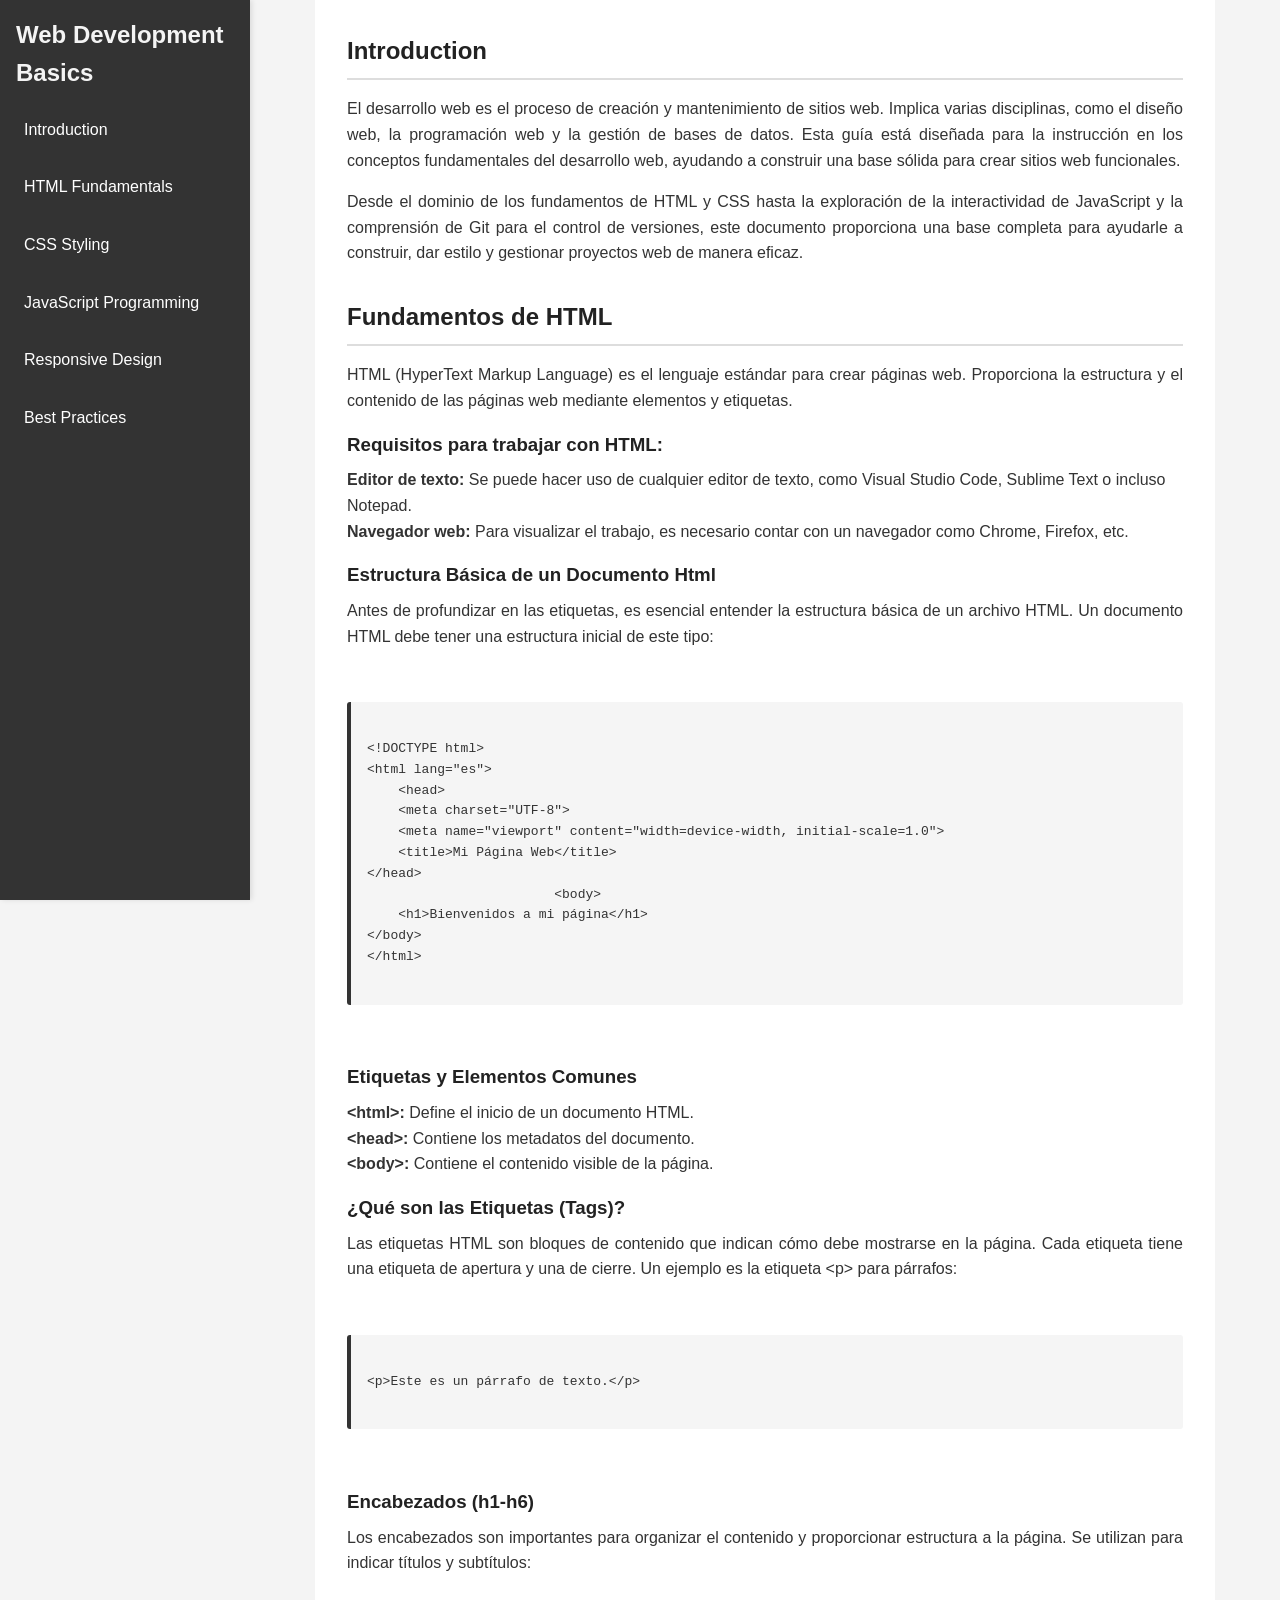
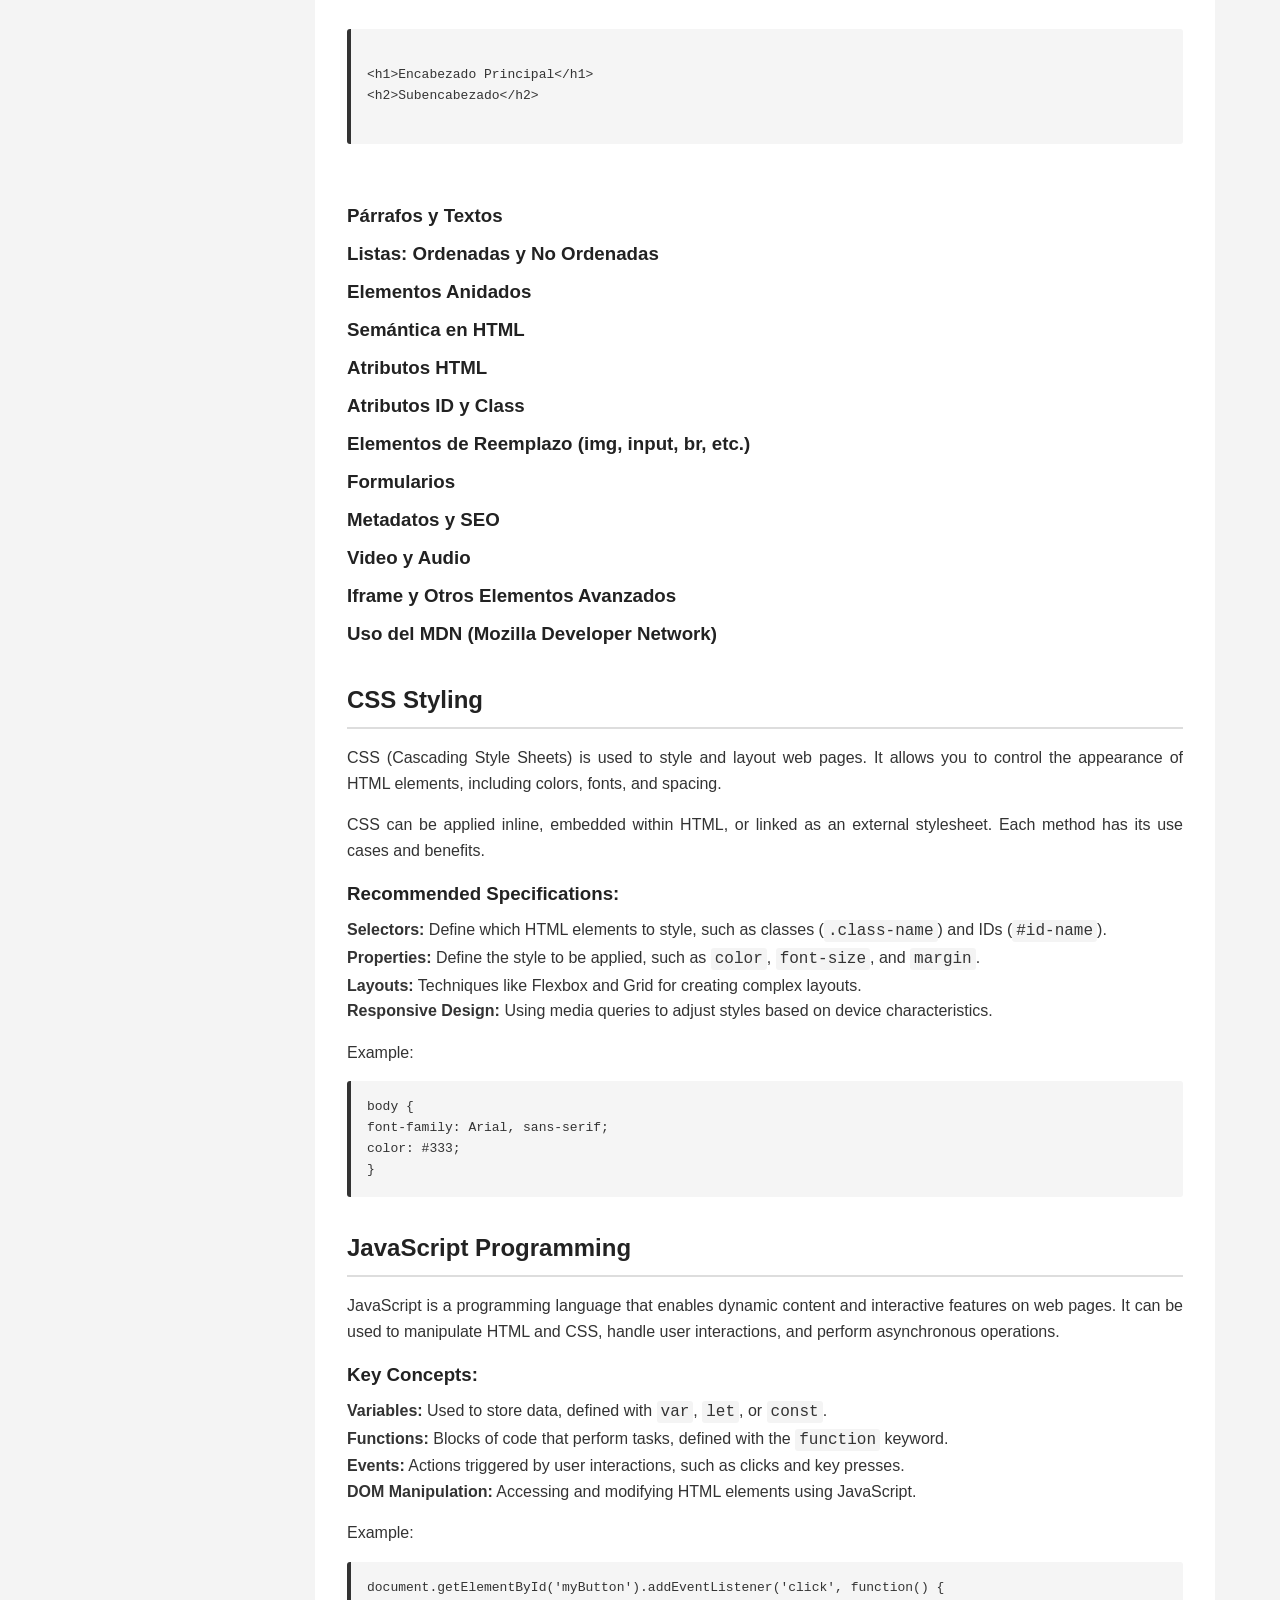
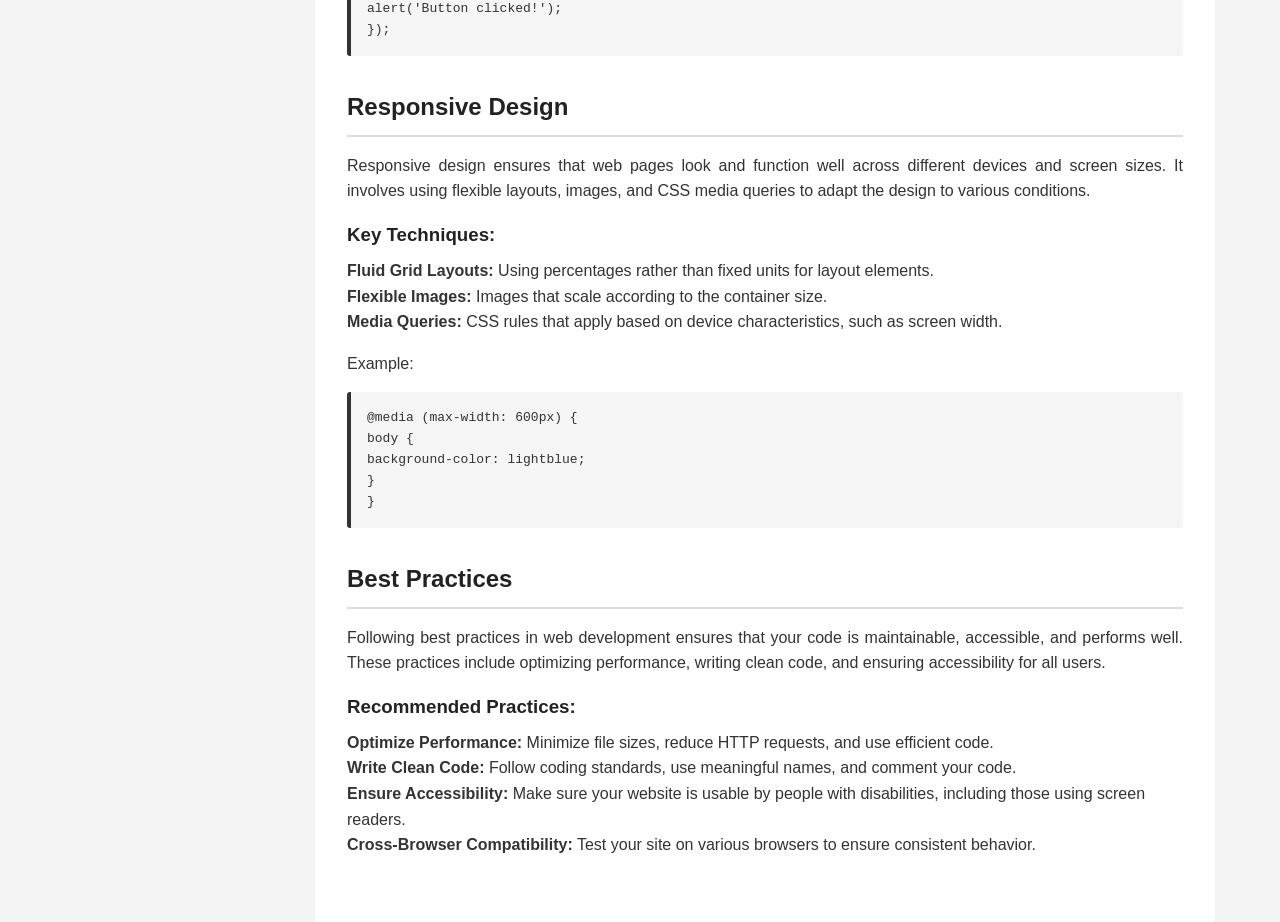
==== index.html @ bfe5a3fb "Fisrt Commit of Index and Styles" ====
<!DOCTYPE html>
<html>
<head>
    <meta charset="UTF-8" />
    <title>Web Development Basics</title>
    <link rel="stylesheet" href="styles.css">
</head>
<body>
    <nav id="navbar">
        <header>
            <h1>Web Development Basics</h1>
        </header>
        <ul>
            <li><a href="#Introduction" class="nav-link">Introduction</a></li>
            <li><a href="#HTML_Fundamentals" class="nav-link">HTML Fundamentals</a></li>
            <li><a href="#CSS_Styling" class="nav-link">CSS Styling</a></li>
            <li><a href="#JavaScript_Programming" class="nav-link">JavaScript Programming</a></li>
            <li><a href="#Responsive_Design" class="nav-link">Responsive Design</a></li>
            <li><a href="#Best_Practices" class="nav-link">Best Practices</a></li>
        </ul>
    </nav>
    <main id="main-doc">
        <section id="Introduction" class="main-section">
            <header>
                <h1>Introduction</h1>
            </header>
            <article>
                <p>El desarrollo web es el proceso de creación y mantenimiento de sitios web. Implica varias disciplinas, como el diseño web, la programación web y la gestión de bases de datos. Esta guía está diseñada para la instrucción en los conceptos fundamentales del desarrollo web, ayudando a construir una base sólida para crear sitios web funcionales.</p>
                <p>Desde el dominio de los fundamentos de HTML y CSS hasta la exploración de la interactividad de JavaScript y la comprensión de Git para el control de versiones, este documento proporciona una base completa para ayudarle a construir, dar estilo y gestionar proyectos web de manera eficaz.</p>
            </article>
        </section>
        <section id="HTML_Fundamentals" class="main-section">
            <header>
                <h1>Fundamentos de HTML</h1>
            </header>
            <article>
                <p>HTML (HyperText Markup Language) es el lenguaje estándar para crear páginas web. Proporciona la estructura y el contenido de las páginas web mediante elementos y etiquetas.</p>
                <h3>Requisitos para trabajar con HTML:</h3>
                <ul>
                    <li><b>Editor de texto:</b> Se puede hacer uso de cualquier editor de texto, como Visual Studio Code, Sublime Text o incluso Notepad.</li>
                    <li><b>Navegador web:</b> Para visualizar el trabajo, es necesario contar con un navegador como Chrome, Firefox, etc.</li>
                </ul>
                <h3>Estructura Básica de un Documento Html</h3>
                <p>Antes de profundizar en las etiquetas, es esencial entender la estructura básica de un archivo HTML. Un documento HTML debe tener una estructura inicial de este tipo:</p>
                <pre>
                    <code>
&lt;!DOCTYPE html&gt;
&lt;html lang=&quot;es&quot;&gt;
    &lt;head&gt;
    &lt;meta charset=&quot;UTF-8&quot;&gt;
    &lt;meta name=&quot;viewport&quot; content=&quot;width=device-width, initial-scale=1.0&quot;&gt;
    &lt;title&gt;Mi Página Web&lt;/title&gt;
&lt;/head&gt;
                        &lt;body&gt;
    &lt;h1&gt;Bienvenidos a mi página&lt;/h1&gt;
&lt;/body&gt;
&lt;/html&gt;
                    </code>
                </pre>
                <h3>Etiquetas y Elementos Comunes</h3>
                <ul>
                    <li><b>&lt;html&gt;:</b> Define el inicio de un documento HTML.</li>
                    <li><b>&lt;head&gt;:</b> Contiene los metadatos del documento.</li>
                    <li><b>&lt;body&gt;:</b> Contiene el contenido visible de la página.</li>
                </ul>
                <h3>¿Qué son las Etiquetas (Tags)?</h3>
                <p>Las etiquetas HTML son bloques de contenido que indican cómo debe mostrarse en la página. Cada etiqueta tiene una etiqueta de apertura y una de cierre. Un ejemplo es la etiqueta &lt;p&gt; para párrafos:</p>
                <pre>
                    <code>
&lt;p&gt;Este es un párrafo de texto.&lt;/p&gt;
                    </code>
                </pre>
                <h3>Encabezados (h1-h6)</h3>
                <p>Los encabezados son importantes para organizar el contenido y proporcionar estructura a la página. Se utilizan para indicar títulos y subtítulos:</p>
                <pre>
                    <code>
&lt;h1&gt;Encabezado Principal&lt;/h1&gt;
&lt;h2&gt;Subencabezado&lt;/h2&gt;
                    </code>
                </pre>
                <h3>Párrafos y Textos</h3>
                <h3>Listas: Ordenadas y No Ordenadas</h3>
                <h3>Elementos Anidados</h3>
                <h3>Semántica en HTML</h3>
                <h3>Atributos HTML</h3>
                <h3>Atributos ID y Class</h3>
                <h3>Elementos de Reemplazo (img, input, br, etc.)</h3>
                <h3>Formularios</h3>
                <h3>Metadatos y SEO</h3>
                <h3>Video y Audio</h3>
                <h3>Iframe y Otros Elementos Avanzados</h3>
                <h3>Uso del MDN (Mozilla Developer Network)</h3>
            </article>
        </section>
        <section id="CSS_Styling" class="main-section">
            <header>
                <h1>CSS Styling</h1>
            </header>
            <article>
                <p>CSS (Cascading Style Sheets) is used to style and layout web pages. It allows you to control the appearance of HTML elements, including color<background-color></background-color>s, fonts, and spacing.</p>
                <p>CSS can be applied inline, embedded within HTML, or linked as an external stylesheet. Each method has its use cases and benefits.</p>
                <h3>Recommended Specifications:</h3>
                <ul>
                    <li><b>Selectors:</b> Define which HTML elements to style, such as classes (<code>.class-name</code>) and IDs (<code>#id-name</code>).</li>
                    <li><b>Properties:</b> Define the style to be applied, such as <code>color</code>, <code>font-size</code>, and <code>margin</code>.</li>
                    <li><b>Layouts:</b> Techniques like Flexbox and Grid for creating complex layouts.</li>
                    <li><b>Responsive Design:</b> Using media queries to adjust styles based on device characteristics.</li>
                </ul>
                <p>Example:</p>
                <code>
body {<br>
    font-family: Arial, sans-serif;<br>
    color: #333;<br>
}
                </code>
            </article>
        </section>
        <section id="JavaScript_Programming" class="main-section">
            <header>
                <h1>JavaScript Programming</h1>
            </header>
            <article>
                <p>JavaScript is a programming language that enables dynamic content and interactive features on web pages. It can be used to manipulate HTML and CSS, handle user interactions, and perform asynchronous operations.</p>
                <h3>Key Concepts:</h3>
                <ul>
                    <li><b>Variables:</b> Used to store data, defined with <code>var</code>, <code>let</code>, or <code>const</code>.</li>
                    <li><b>Functions:</b> Blocks of code that perform tasks, defined with the <code>function</code> keyword.</li>
                    <li><b>Events:</b> Actions triggered by user interactions, such as clicks and key presses.</li>
                    <li><b>DOM Manipulation:</b> Accessing and modifying HTML elements using JavaScript.</li>
                </ul>
                <p>Example:</p>
                <code>
document.getElementById('myButton').addEventListener('click', function() {<br>
    alert('Button clicked!');<br>
});
                </code>
            </article>
        </section>
        <section id="Responsive_Design" class="main-section">
            <header>
                <h1>Responsive Design</h1>
            </header>
            <article>
                <p>Responsive design ensures that web pages look and function well across different devices and screen sizes. It involves using flexible layouts, images, and CSS media queries to adapt the design to various conditions.</p>
                <h3>Key Techniques:</h3>
                <ul>
                    <li><b>Fluid Grid Layouts:</b> Using percentages rather than fixed units for layout elements.</li>
                    <li><b>Flexible Images:</b> Images that scale according to the container size.</li>
                    <li><b>Media Queries:</b> CSS rules that apply based on device characteristics, such as screen width.</li>
                </ul>
                <p>Example:</p>
                <code>
@media (max-width: 600px) {<br>
    body {<br>
        background-color: lightblue;<br>
    }<br>
}
                </code>
            </article>
        </section>
        <section id="Best_Practices" class="main-section">
            <header>
                <h1>Best Practices</h1>
            </header>
            <article>
                <p>Following best practices in web development ensures that your code is maintainable, accessible, and performs well. These practices include optimizing performance, writing clean code, and ensuring accessibility for all users.</p>
                <h3>Recommended Practices:</h3>
                <ul>
                    <li><b>Optimize Performance:</b> Minimize file sizes, reduce HTTP requests, and use efficient code.</li>
                    <li><b>Write Clean Code:</b> Follow coding standards, use meaningful names, and comment your code.</li>
                    <li><b>Ensure Accessibility:</b> Make sure your website is usable by people with disabilities, including those using screen readers.</li>
                    <li><b>Cross-Browser Compatibility:</b> Test your site on various browsers to ensure consistent behavior.</li>
                </ul>
            </article>
        </section>
    </main>
</body>
</html>
---- styles.css ----
/* CSS Reset */
* {
    margin: 0;
    padding: 0;
    box-sizing: border-box;
}

body {
    font-family: Arial, sans-serif;
    line-height: 1.6;
}

ul, ol {
    list-style: none;
}

a {
    text-decoration: none;
    color: inherit;
}

img {
    max-width: 100%;
    height: auto;
}

table {
    border-collapse: collapse;
    width: 100%;
}
/* CSS Reset */

/* Navbar */
#navbar {
    position: fixed;
    left: 0;
    top: 0;
    width: 250px;
    height: 100%;
    background: #333;
    color: #fff;
    padding: 1rem;
    box-shadow: 2px 0 5px rgba(0, 0, 0, 0.1);
    overflow-y: auto;
}

#navbar h1 {
    margin-bottom: 1rem;
    color: #f4f4f4;
}

#navbar ul {
    padding: 0;
}

#navbar li {
    margin-bottom: 1rem;
}

#navbar a {
    color: #fff;
    text-decoration: none;
    display: block;
    padding: 0.5rem;
    border-radius: 4px;
}

#navbar a:hover {
    background: #555;
}
/* Navbar */

/* Body */
body {
    font-family: Arial, sans-serif;
    line-height: 1.6;
    background-color: #f4f4f4;
    color: #333;
    margin-left: 250px;
}

h1, h2, h3 {
    margin-bottom: 0.5rem;
    color: #222;
}

p {
    margin-bottom: 1rem;
    text-align: justify;
}

code {
    background: #eee;
    border-radius: 3px;
    padding: 0.2rem 0.4rem;
}
/* Body */

/* Main */
#main-doc {
    margin-left: 0;
    padding: 2rem;
    background: #fff;
    max-width: 900px;
    margin: auto;
}

.main-section {
    margin-bottom: 2rem;
}

.main-section h1 {
    border-bottom: 2px solid #ddd;
    padding-bottom: 0.5rem;
    margin-bottom: 1rem;
}

ul, ol {
    margin-bottom: 1rem;
}

ul li code {
    background: none;
    color: inherit;
    font-size: inherit;
    border: none;
    padding: 0;
    margin: 0;
    display: inline;
    font-family: 'Courier New', Courier, monospace; 
    padding: 2px 4px;
    border-radius: 3px;
    background-color: #f4f4f4;
}

code {
    display: block;
    padding: 1rem;
    background: #f5f5f5;
    border-left: 4px solid #333;
    margin: 1rem 0;
}
/* Main */

/* Responsive Styles */
@media (max-width: 768px) {
    #navbar {
        width: 100%;
        height: auto;
        position: relative;
        padding: 10px;
    }

    body {
        margin-left: 0;
    }

    #main-doc {
        margin-left: 0;
        padding: 10px;
    }
}
/* Responsive Styles */
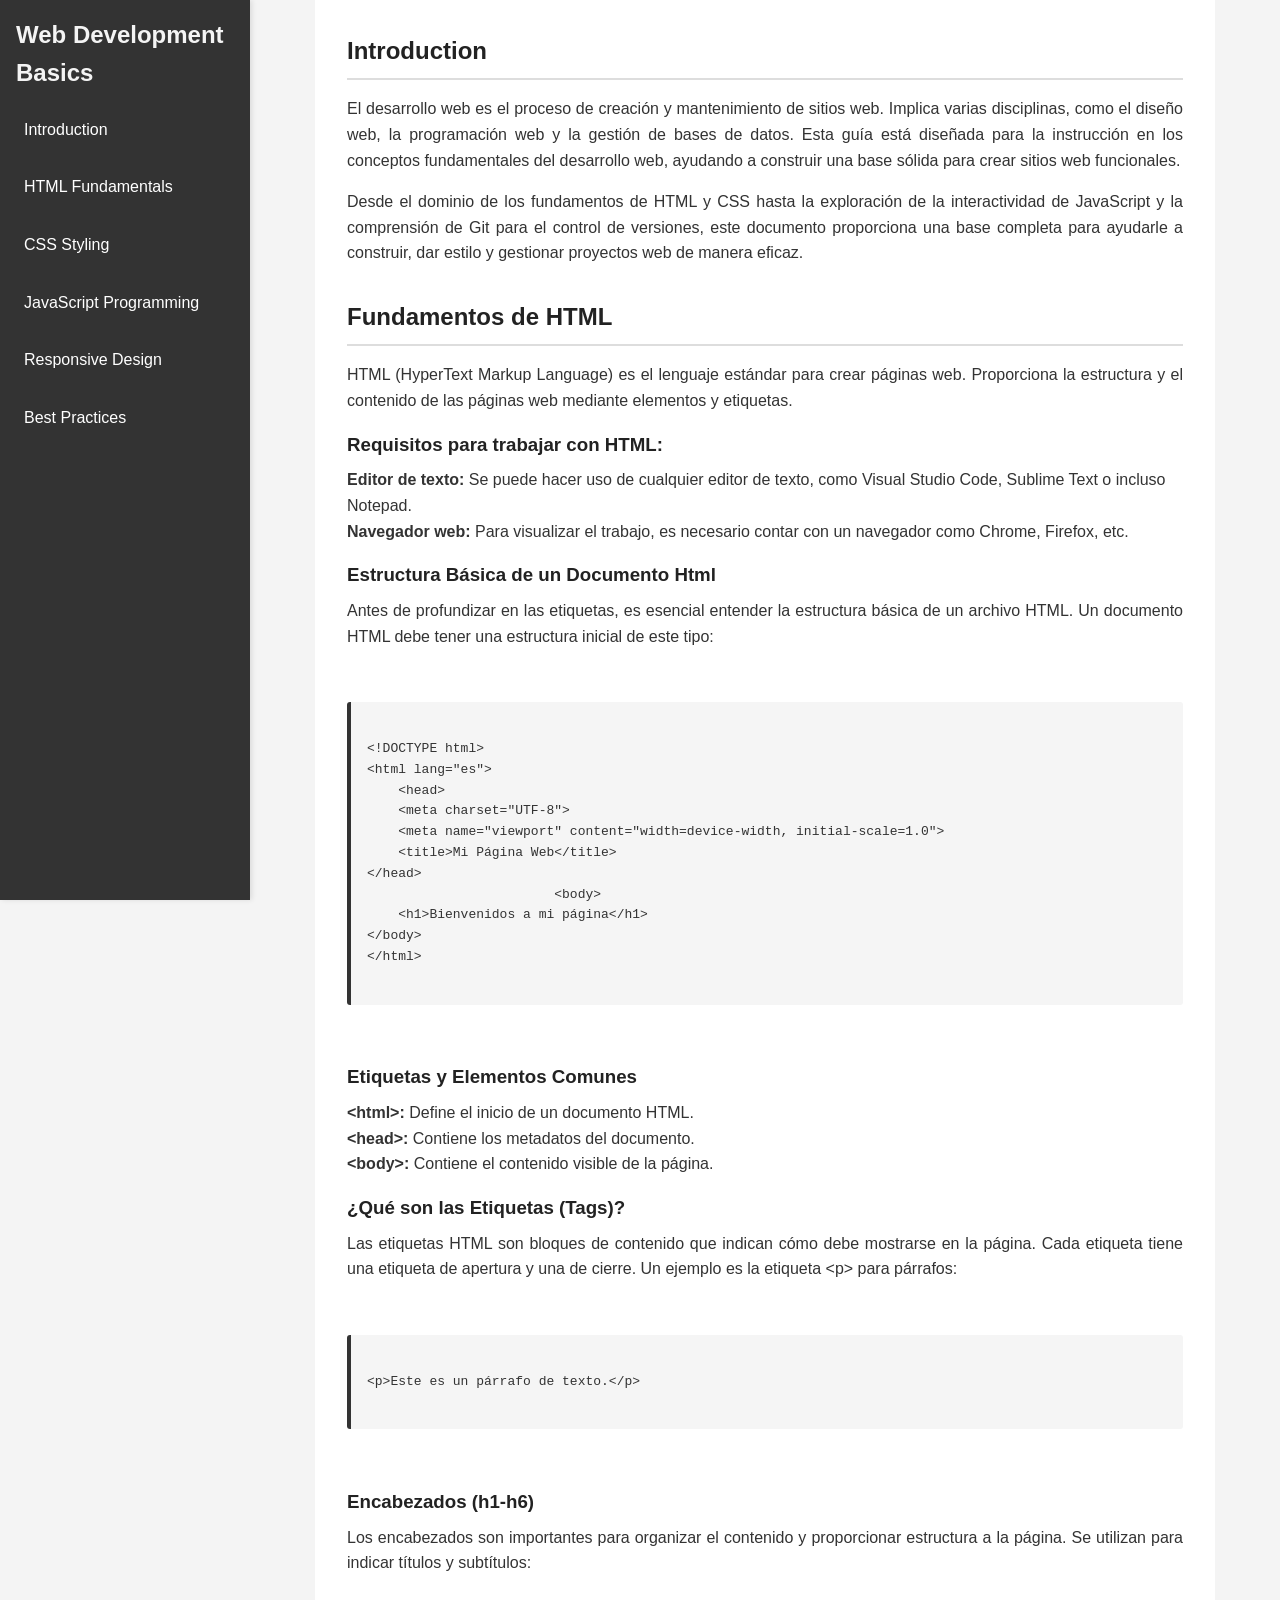
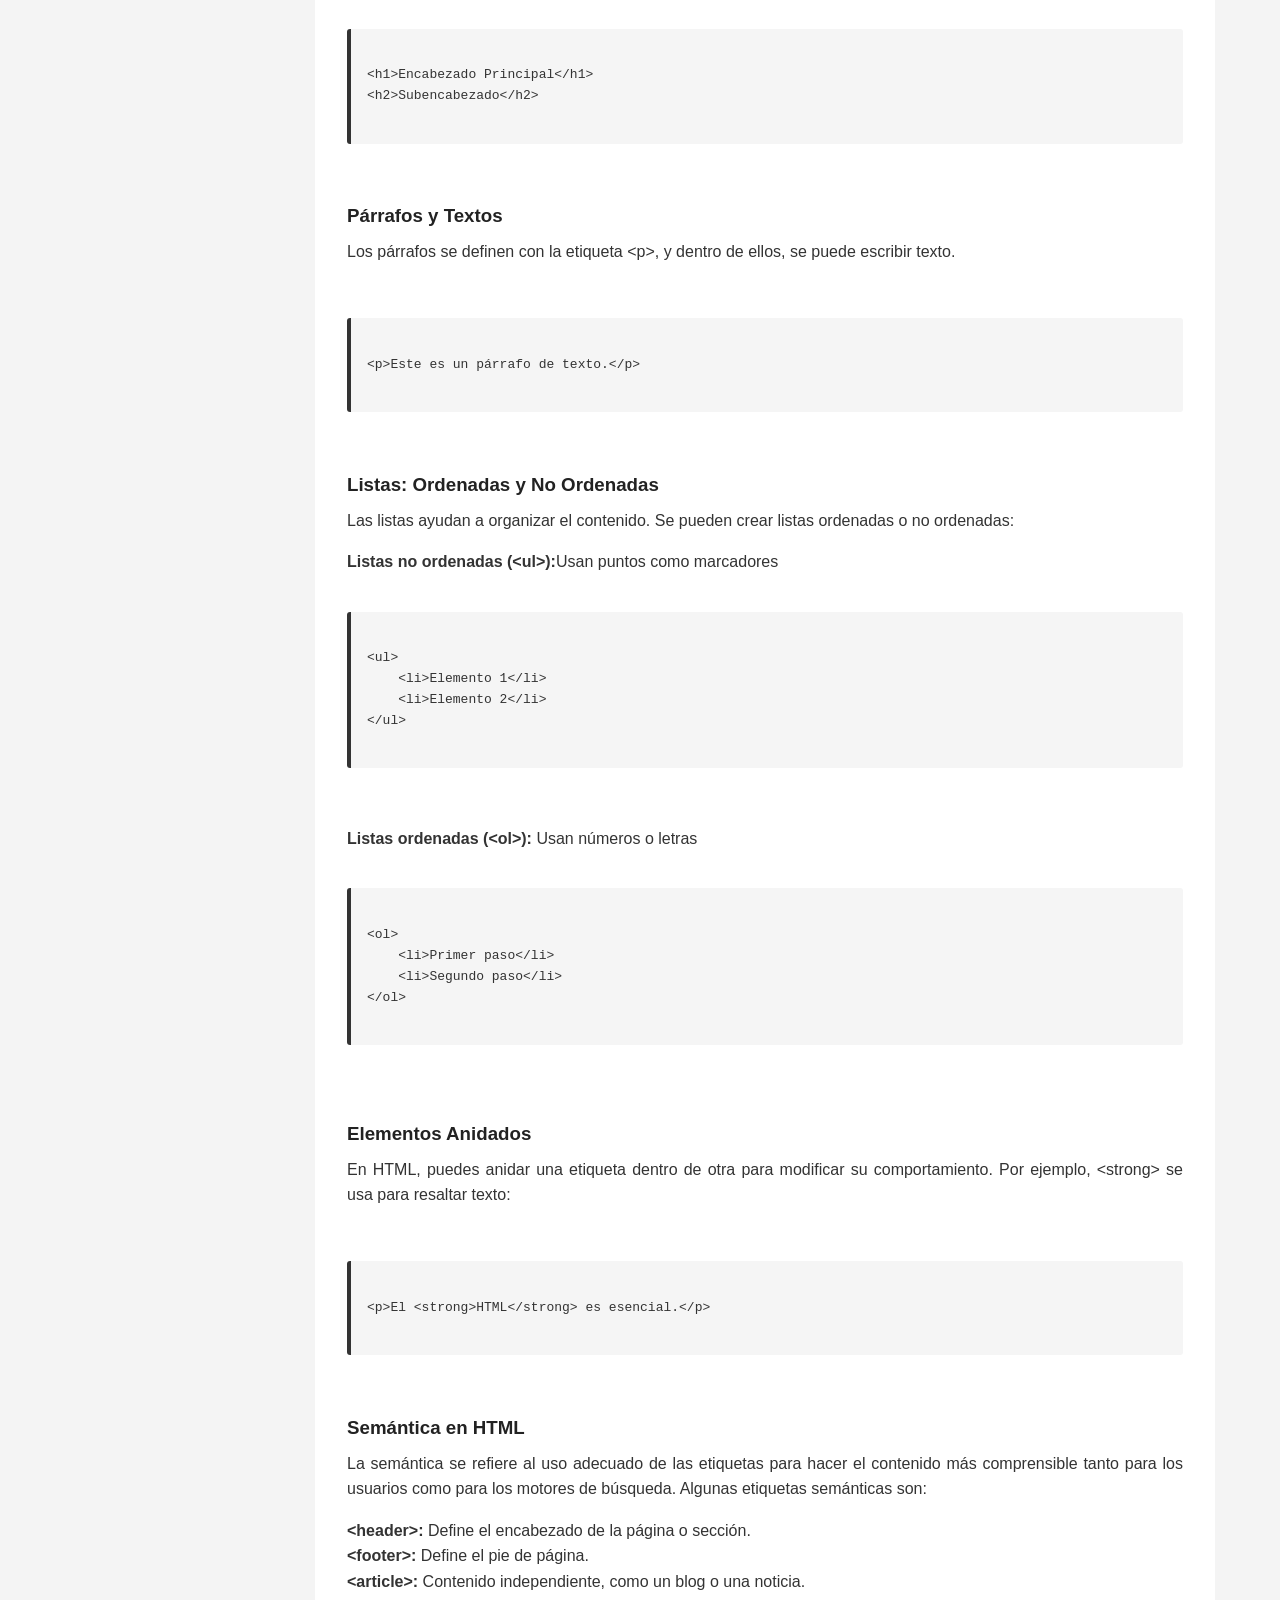
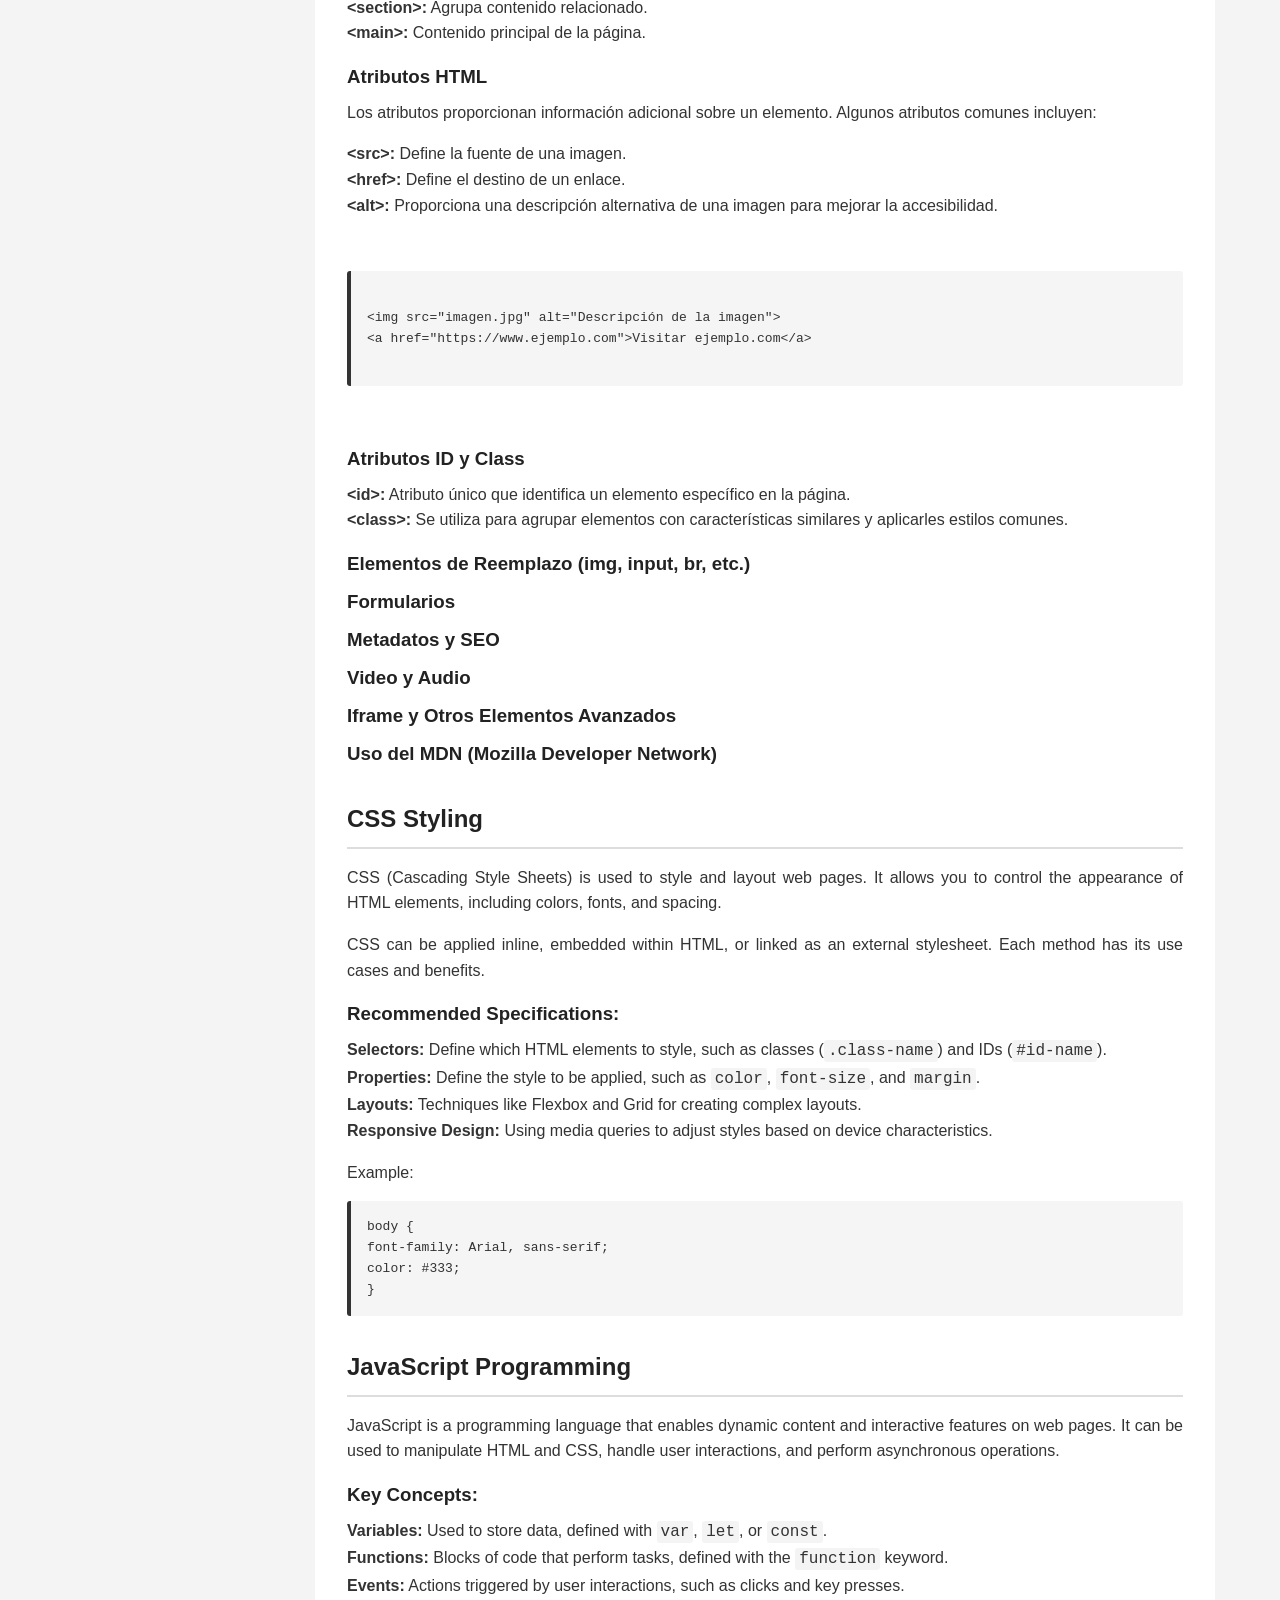
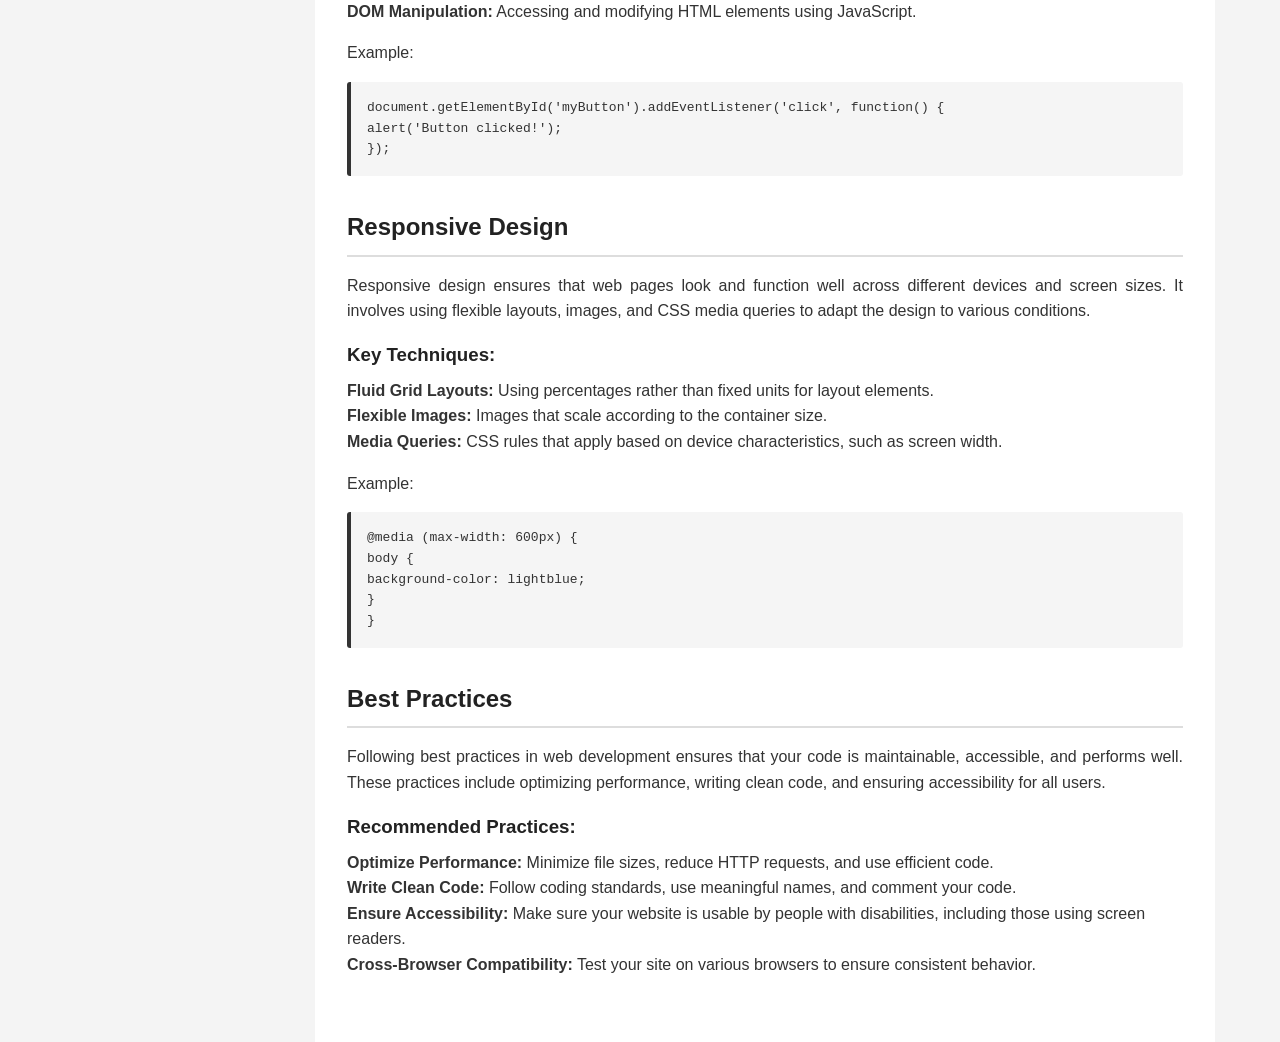
==== commit 21a00ba3: "Added HTML information" ====
--- a/index.html
+++ b/index.html
@@ -79,11 +79,68 @@
                     </code>
                 </pre>
                 <h3>Párrafos y Textos</h3>
+                <p>Los párrafos se definen con la etiqueta &lt;p&gt;, y dentro de ellos, se puede escribir texto.</p>
+                <pre>
+                    <code>
+&lt;p&gt;Este es un párrafo de texto.&lt;/p&gt;
+                    </code>
+                </pre>
                 <h3>Listas: Ordenadas y No Ordenadas</h3>
+                <p>Las listas ayudan a organizar el contenido. Se pueden crear listas ordenadas o no ordenadas:</p>
+                <ul>
+                    <li><strong>Listas no ordenadas (&lt;ul&gt;):</strong>Usan puntos como marcadores</li>
+                    <pre>
+                        <code>
+&lt;ul&gt;
+    &lt;li&gt;Elemento 1&lt;/li&gt;
+    &lt;li&gt;Elemento 2&lt;/li&gt;
+&lt;/ul&gt;
+                        </code>
+                    </pre>
+                    <li><strong>Listas ordenadas (&lt;ol&gt;):</strong> Usan números o letras</li>
+                    <pre>
+                        <code>
+&lt;ol&gt;
+    &lt;li&gt;Primer paso&lt;/li&gt;
+    &lt;li&gt;Segundo paso&lt;/li&gt;
+&lt;/ol&gt;
+                        </code>
+                    </pre>
+                </ul>
                 <h3>Elementos Anidados</h3>
+                <p>En HTML, puedes anidar una etiqueta dentro de otra para modificar su comportamiento. Por ejemplo, &lt;strong&gt; se usa para resaltar texto:</p>
+                <pre>
+                    <code>
+&lt;p&gt;El &lt;strong&gt;HTML&lt;/strong&gt; es esencial.&lt;/p&gt;
+                    </code>
+                </pre>
                 <h3>Semántica en HTML</h3>
+                <p>La semántica se refiere al uso adecuado de las etiquetas para hacer el contenido más comprensible tanto para los usuarios como para los motores de búsqueda. Algunas etiquetas semánticas son:</p>
+                <ul>
+                    <li><strong>&lt;header&gt;:</strong> Define el encabezado de la página o sección.</li>
+                    <li><strong>&lt;footer&gt;:</strong> Define el pie de página.</li>
+                    <li><strong>&lt;article&gt;:</strong> Contenido independiente, como un blog o una noticia.</li>
+                    <li><strong>&lt;section&gt;:</strong> Agrupa contenido relacionado.</li>
+                    <li><strong>&lt;main&gt;:</strong> Contenido principal de la página.</li>
+                </ul>
                 <h3>Atributos HTML</h3>
+                <p>Los atributos proporcionan información adicional sobre un elemento. Algunos atributos comunes incluyen:</p>
+                <ul>
+                    <li><strong>&lt;src&gt;:</strong> Define la fuente de una imagen.</li>
+                    <li><strong>&lt;href&gt;:</strong> Define el destino de un enlace.</li>
+                    <li><strong>&lt;alt&gt;:</strong> Proporciona una descripción alternativa de una imagen para mejorar la accesibilidad.</li>
+                </ul>
+                <pre>
+                    <code>
+&lt;img src=&quot;imagen.jpg&quot; alt=&quot;Descripción de la imagen&quot;&gt;
+&lt;a href=&quot;https://www.ejemplo.com&quot;&gt;Visitar ejemplo.com&lt;/a&gt;
+                    </code>
+                </pre>
                 <h3>Atributos ID y Class</h3>
+                <ul>
+                    <li><strong>&lt;id&gt;:</strong> Atributo único que identifica un elemento específico en la página.</li>
+                    <li><strong>&lt;class&gt;:</strong> Se utiliza para agrupar elementos con características similares y aplicarles estilos comunes.</li>
+                </ul>
                 <h3>Elementos de Reemplazo (img, input, br, etc.)</h3>
                 <h3>Formularios</h3>
                 <h3>Metadatos y SEO</h3>
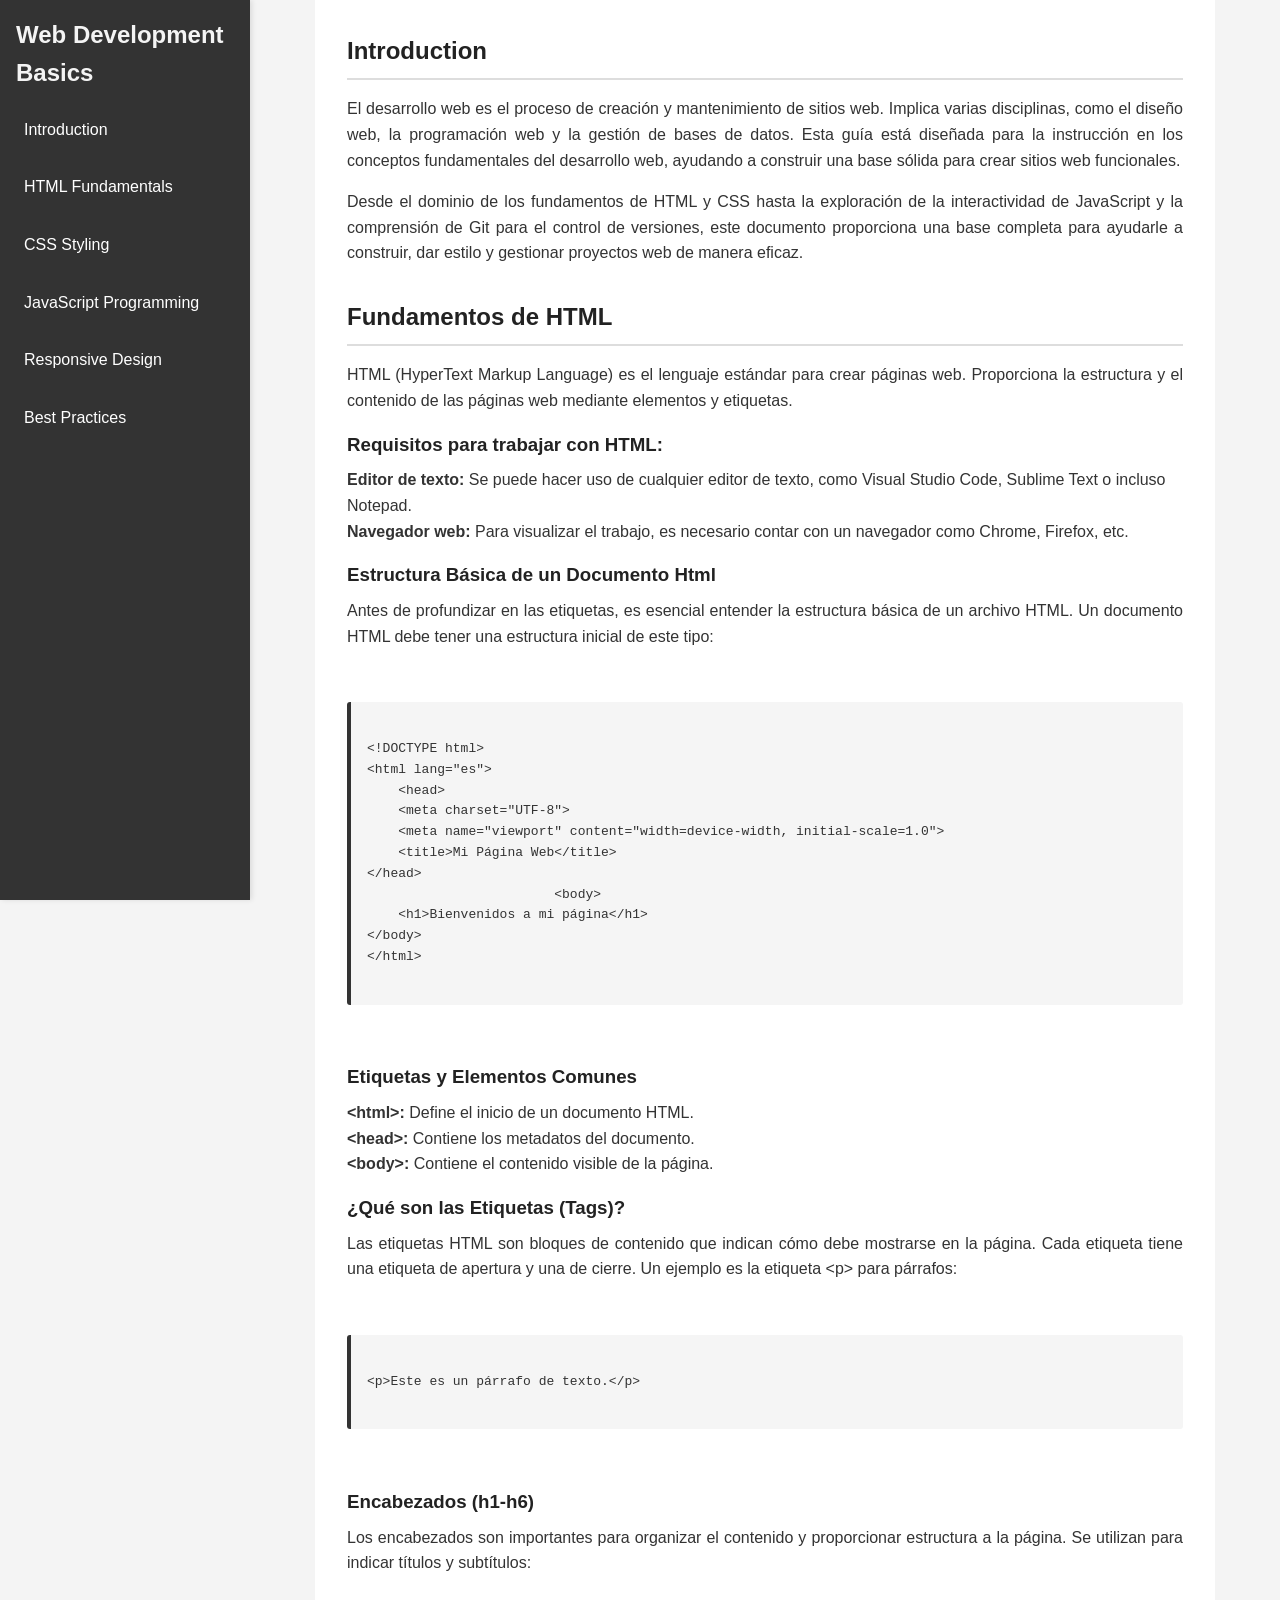
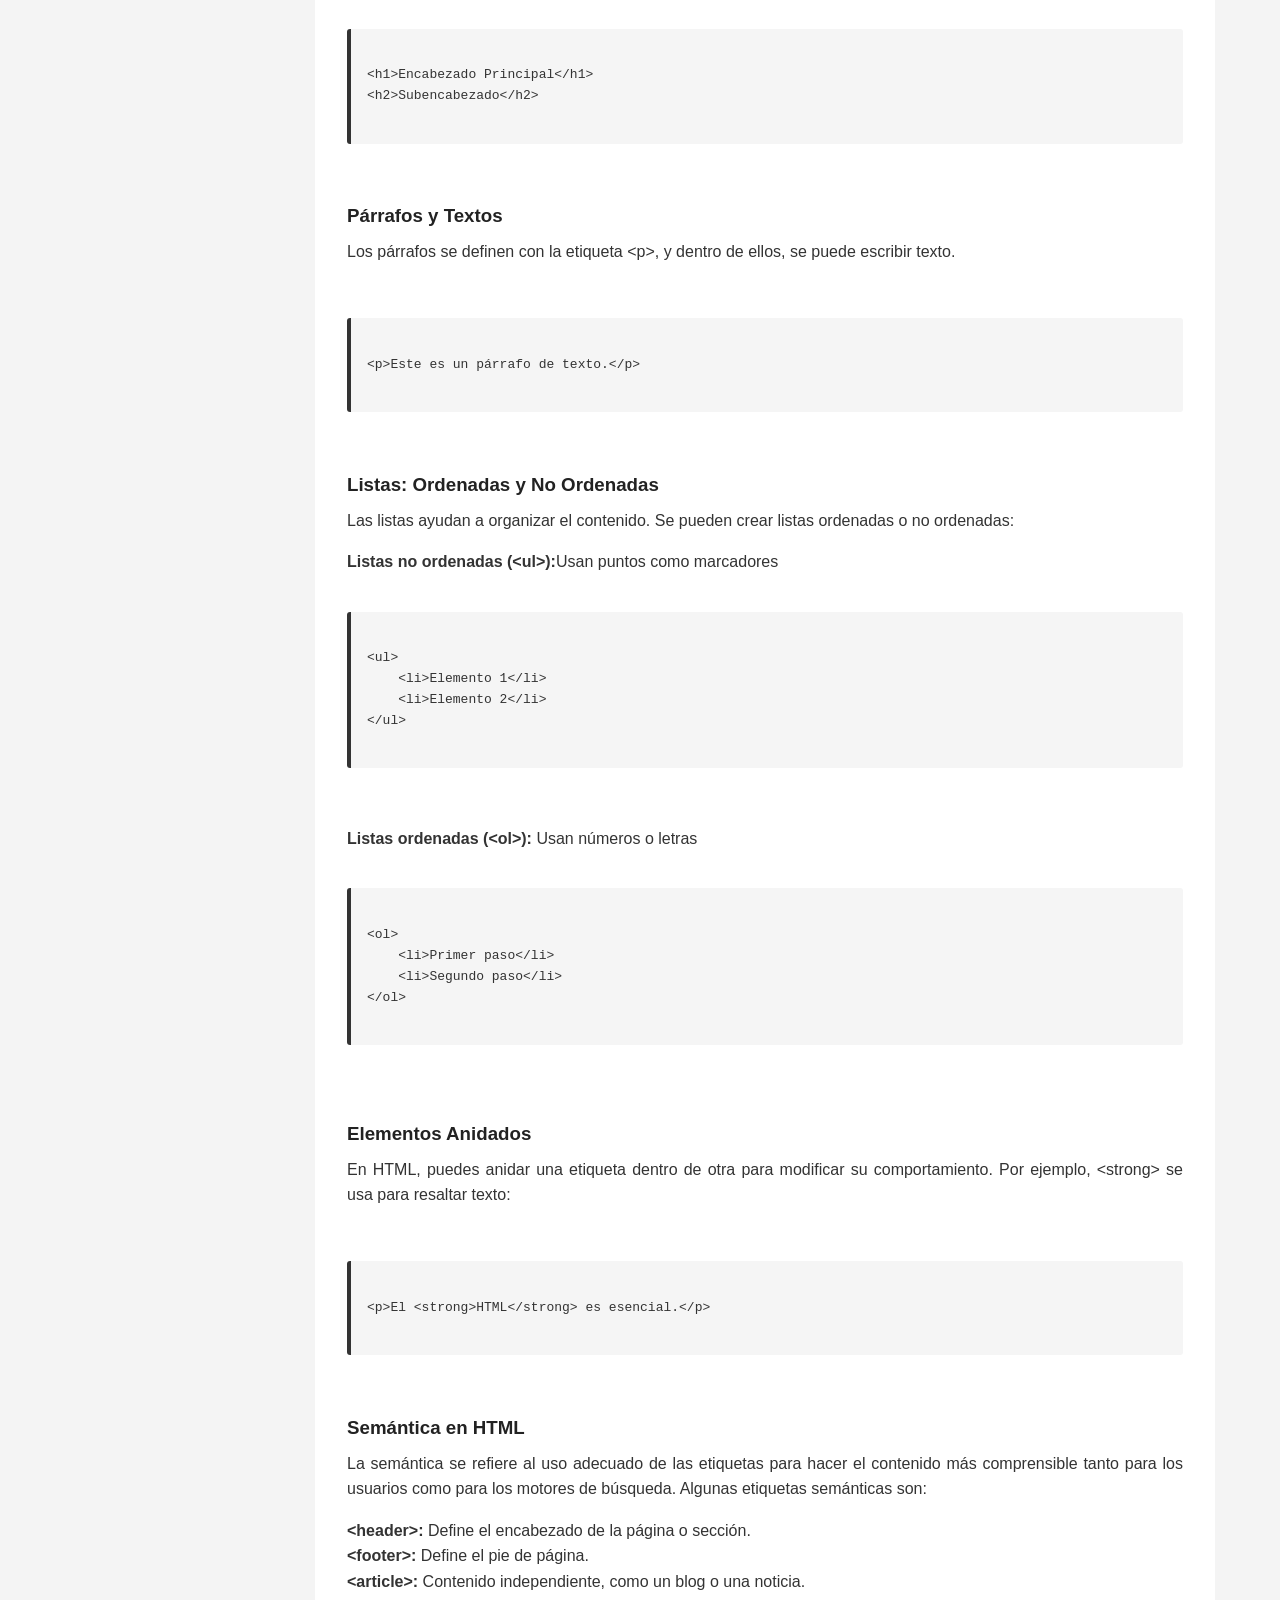
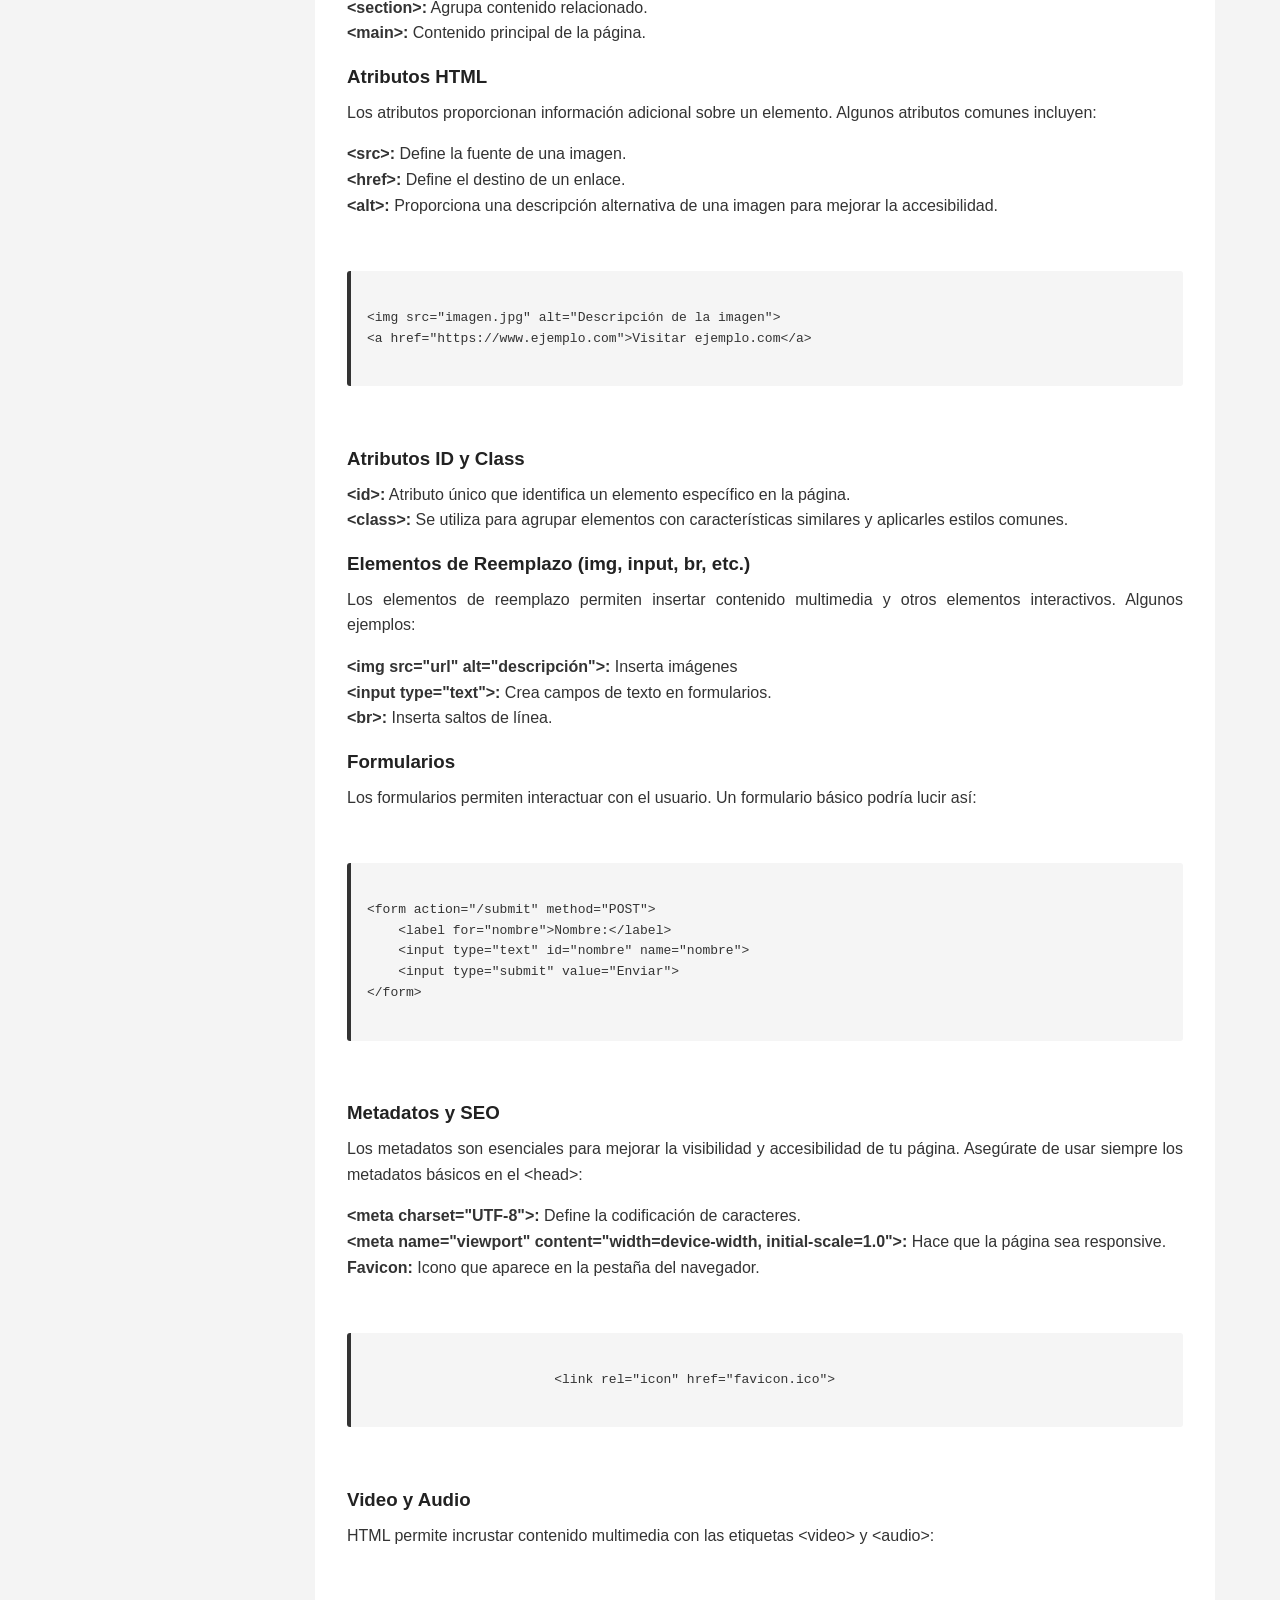
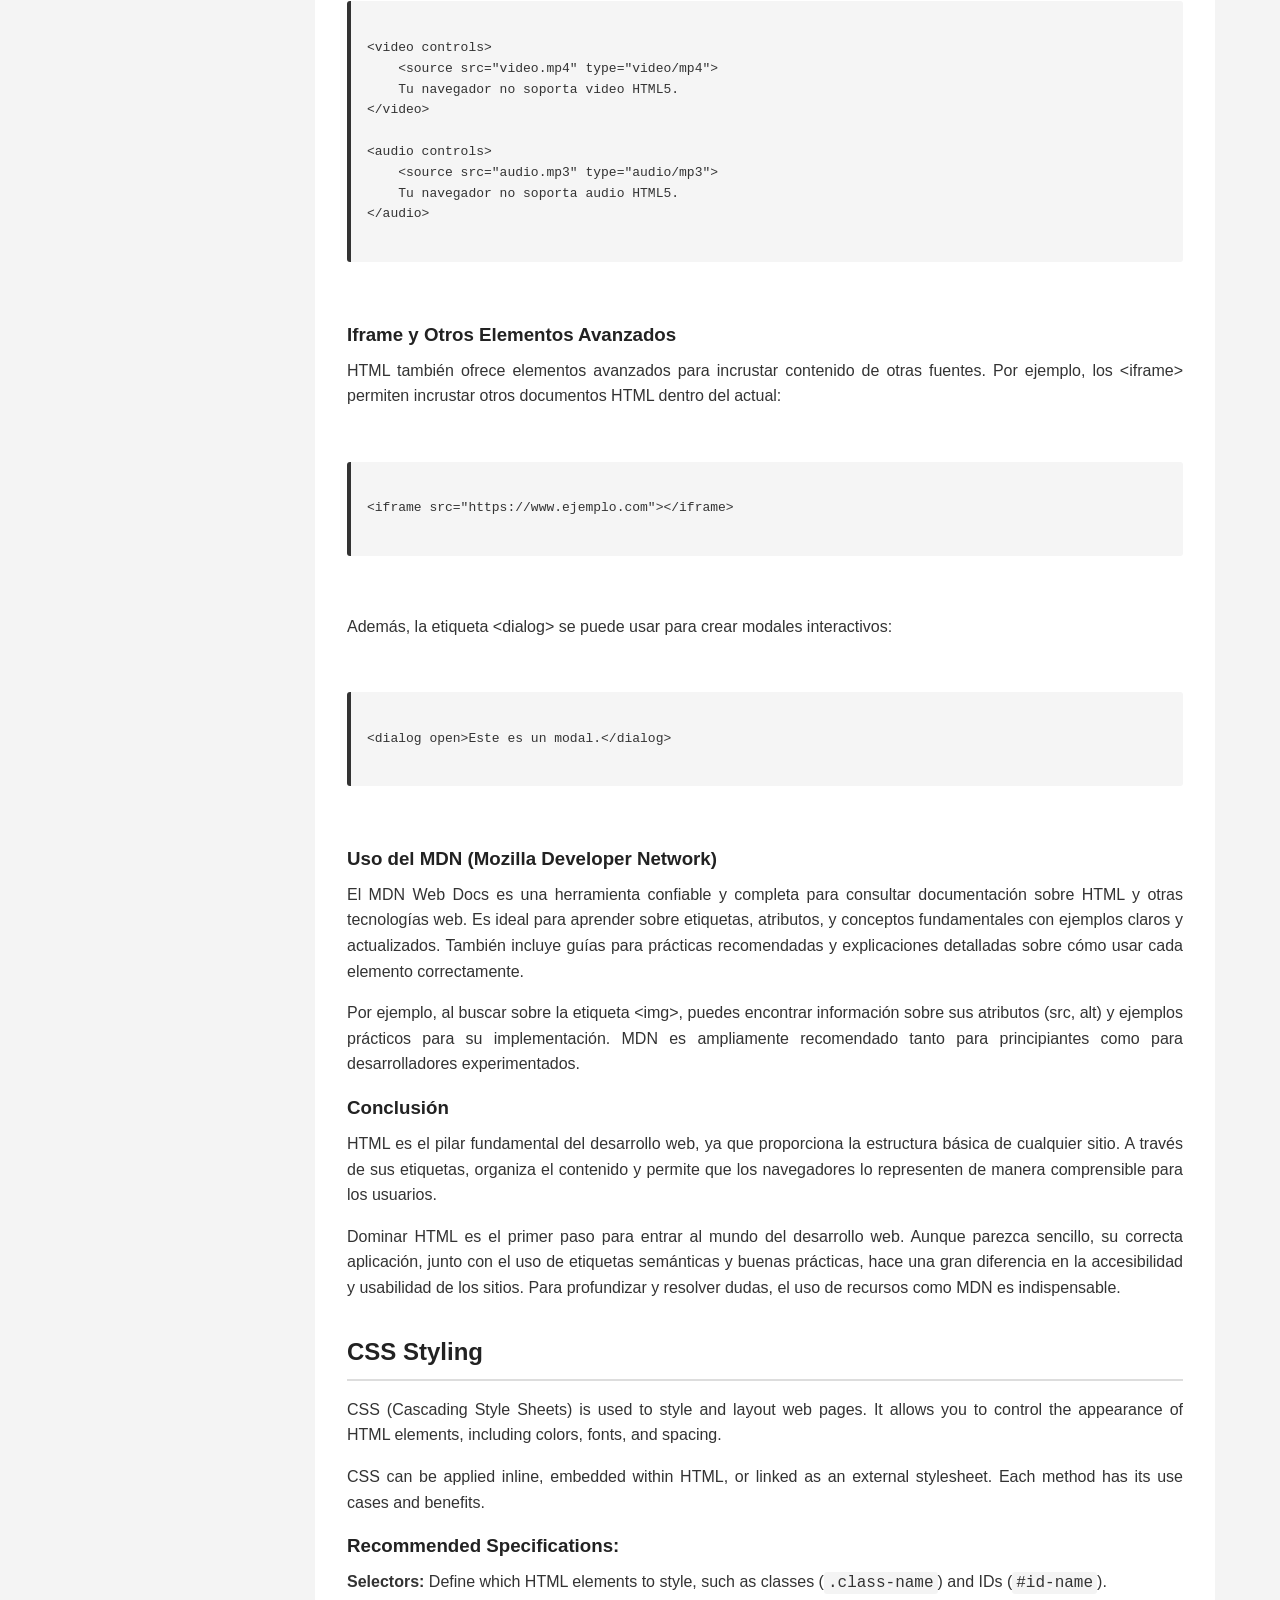
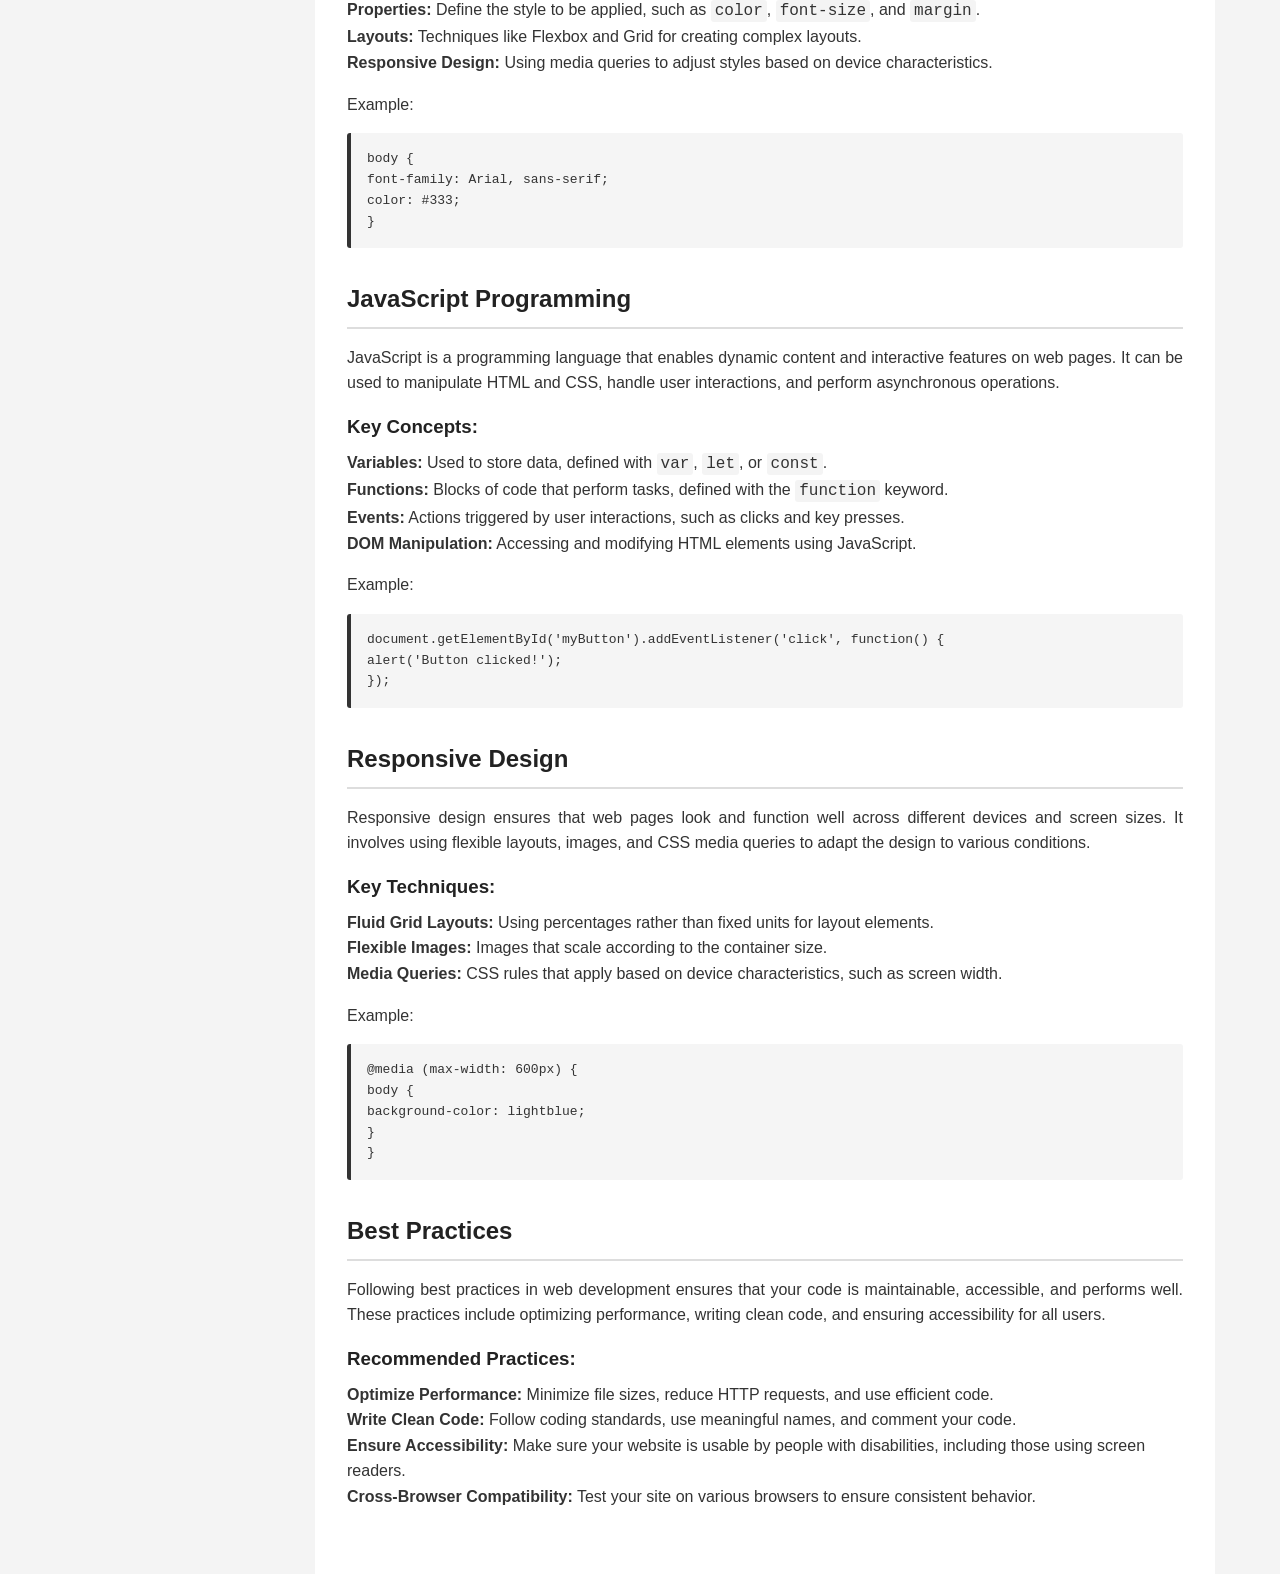
==== commit e4710725: "HTML Finished" ====
--- a/index.html
+++ b/index.html
@@ -142,11 +142,69 @@
                     <li><strong>&lt;class&gt;:</strong> Se utiliza para agrupar elementos con características similares y aplicarles estilos comunes.</li>
                 </ul>
                 <h3>Elementos de Reemplazo (img, input, br, etc.)</h3>
+                <p>Los elementos de reemplazo permiten insertar contenido multimedia y otros elementos interactivos. Algunos ejemplos:</p>
+                <ul>
+                    <li><strong>&lt;img src="url" alt="descripción"&gt;:</strong> Inserta imágenes</li>
+                    <li><strong>&lt;input type="text"&gt;:</strong> Crea campos de texto en formularios.</li>
+                    <li><strong>&lt;br&gt;:</strong> Inserta saltos de línea.</li>
+                </ul>
                 <h3>Formularios</h3>
+                <p>Los formularios permiten interactuar con el usuario. Un formulario básico podría lucir así:</p>
+                <pre>
+                    <code>
+&lt;form action=&quot;/submit&quot; method=&quot;POST&quot;&gt;
+    &lt;label for=&quot;nombre&quot;&gt;Nombre:&lt;/label&gt;
+    &lt;input type=&quot;text&quot; id=&quot;nombre&quot; name=&quot;nombre&quot;&gt;
+    &lt;input type=&quot;submit&quot; value=&quot;Enviar&quot;&gt;
+&lt;/form&gt;
+                    </code>
+                </pre>
                 <h3>Metadatos y SEO</h3>
+                <p>Los metadatos son esenciales para mejorar la visibilidad y accesibilidad de tu página. Asegúrate de usar siempre los metadatos básicos en el &lt;head&gt;:</p>
+                <ul>
+                    <li><strong>&lt;meta charset="UTF-8"&gt;:</strong> Define la codificación de caracteres.</li>
+                    <li><strong>&lt;meta name="viewport" content="width=device-width, initial-scale=1.0"&gt;:</strong> Hace que la página sea responsive.</li>
+                    <li><strong>Favicon:</strong> Icono que aparece en la pestaña del navegador.</li>
+                </ul>
+                <pre>
+                    <code>
+                        &lt;link rel=&quot;icon&quot; href=&quot;favicon.ico&quot;&gt;
+                    </code>
+                </pre>
                 <h3>Video y Audio</h3>
+                <p>HTML permite incrustar contenido multimedia con las etiquetas &lt;video&gt; y &lt;audio&gt;:</p>
+                <pre>
+                    <code>
+&lt;video controls&gt;
+    &lt;source src=&quot;video.mp4&quot; type=&quot;video/mp4&quot;&gt;
+    Tu navegador no soporta video HTML5.
+&lt;/video&gt;
+
+&lt;audio controls&gt;
+    &lt;source src=&quot;audio.mp3&quot; type=&quot;audio/mp3&quot;&gt;
+    Tu navegador no soporta audio HTML5.
+&lt;/audio&gt;
+                    </code>
+                </pre>
                 <h3>Iframe y Otros Elementos Avanzados</h3>
+                <p>HTML también ofrece elementos avanzados para incrustar contenido de otras fuentes. Por ejemplo, los &lt;iframe&gt; permiten incrustar otros documentos HTML dentro del actual:</p>
+                <pre>
+                    <code>
+&lt;iframe src=&quot;https://www.ejemplo.com&quot;&gt;&lt;/iframe&gt;
+                    </code>
+                </pre>
+                <p>Además, la etiqueta &lt;dialog&gt; se puede usar para crear modales interactivos:</p>
+                <pre>
+                    <code>
+&lt;dialog open&gt;Este es un modal.&lt;/dialog&gt;
+                    </code>
+                </pre>
                 <h3>Uso del MDN (Mozilla Developer Network)</h3>
+                <p>El MDN Web Docs es una herramienta confiable y completa para consultar documentación sobre HTML y otras tecnologías web. Es ideal para aprender sobre etiquetas, atributos, y conceptos fundamentales con ejemplos claros y actualizados. También incluye guías para prácticas recomendadas y explicaciones detalladas sobre cómo usar cada elemento correctamente.</p>
+                <p>Por ejemplo, al buscar sobre la etiqueta &lt;img&gt;, puedes encontrar información sobre sus atributos (src, alt) y ejemplos prácticos para su implementación. MDN es ampliamente recomendado tanto para principiantes como para desarrolladores experimentados.</p>
+                <h3>Conclusión</h3>
+                <p>HTML es el pilar fundamental del desarrollo web, ya que proporciona la estructura básica de cualquier sitio. A través de sus etiquetas, organiza el contenido y permite que los navegadores lo representen de manera comprensible para los usuarios.</p>
+                <p>Dominar HTML es el primer paso para entrar al mundo del desarrollo web. Aunque parezca sencillo, su correcta aplicación, junto con el uso de etiquetas semánticas y buenas prácticas, hace una gran diferencia en la accesibilidad y usabilidad de los sitios. Para profundizar y resolver dudas, el uso de recursos como MDN es indispensable.</p>
             </article>
         </section>
         <section id="CSS_Styling" class="main-section">
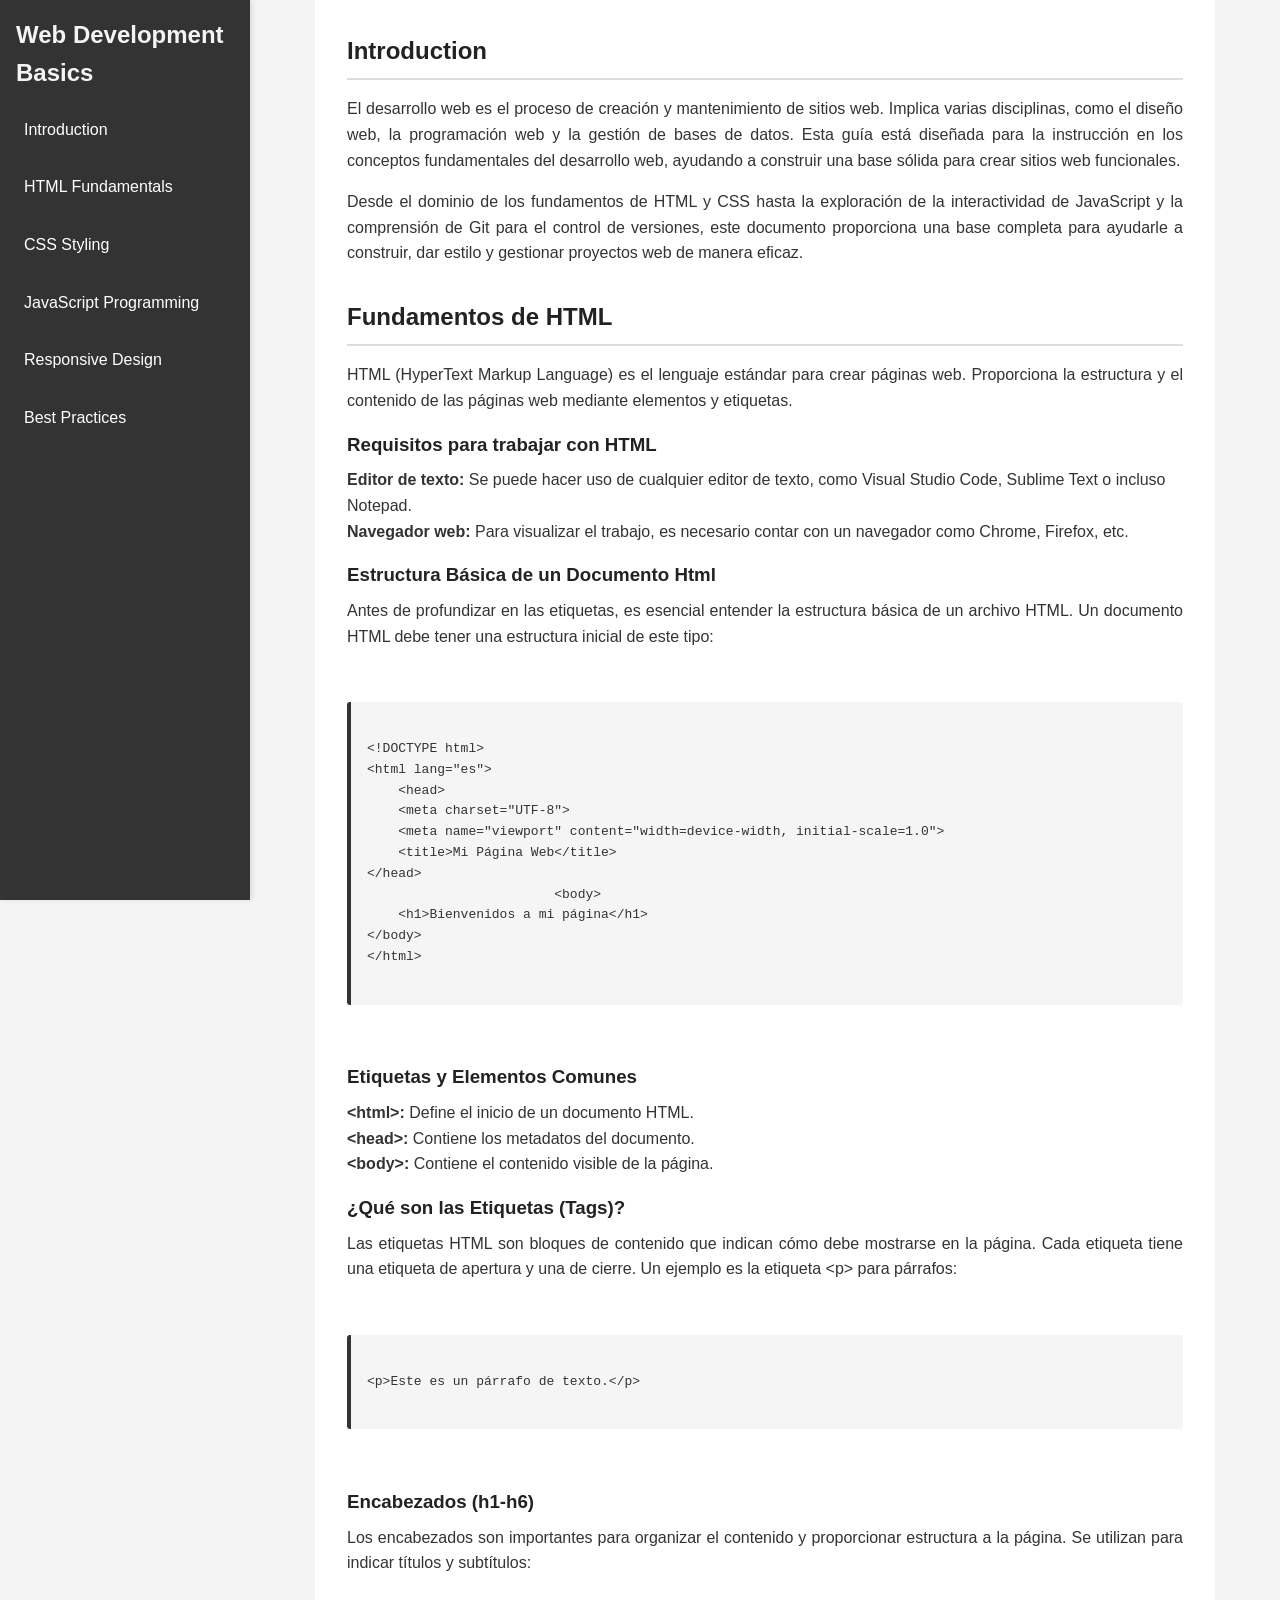
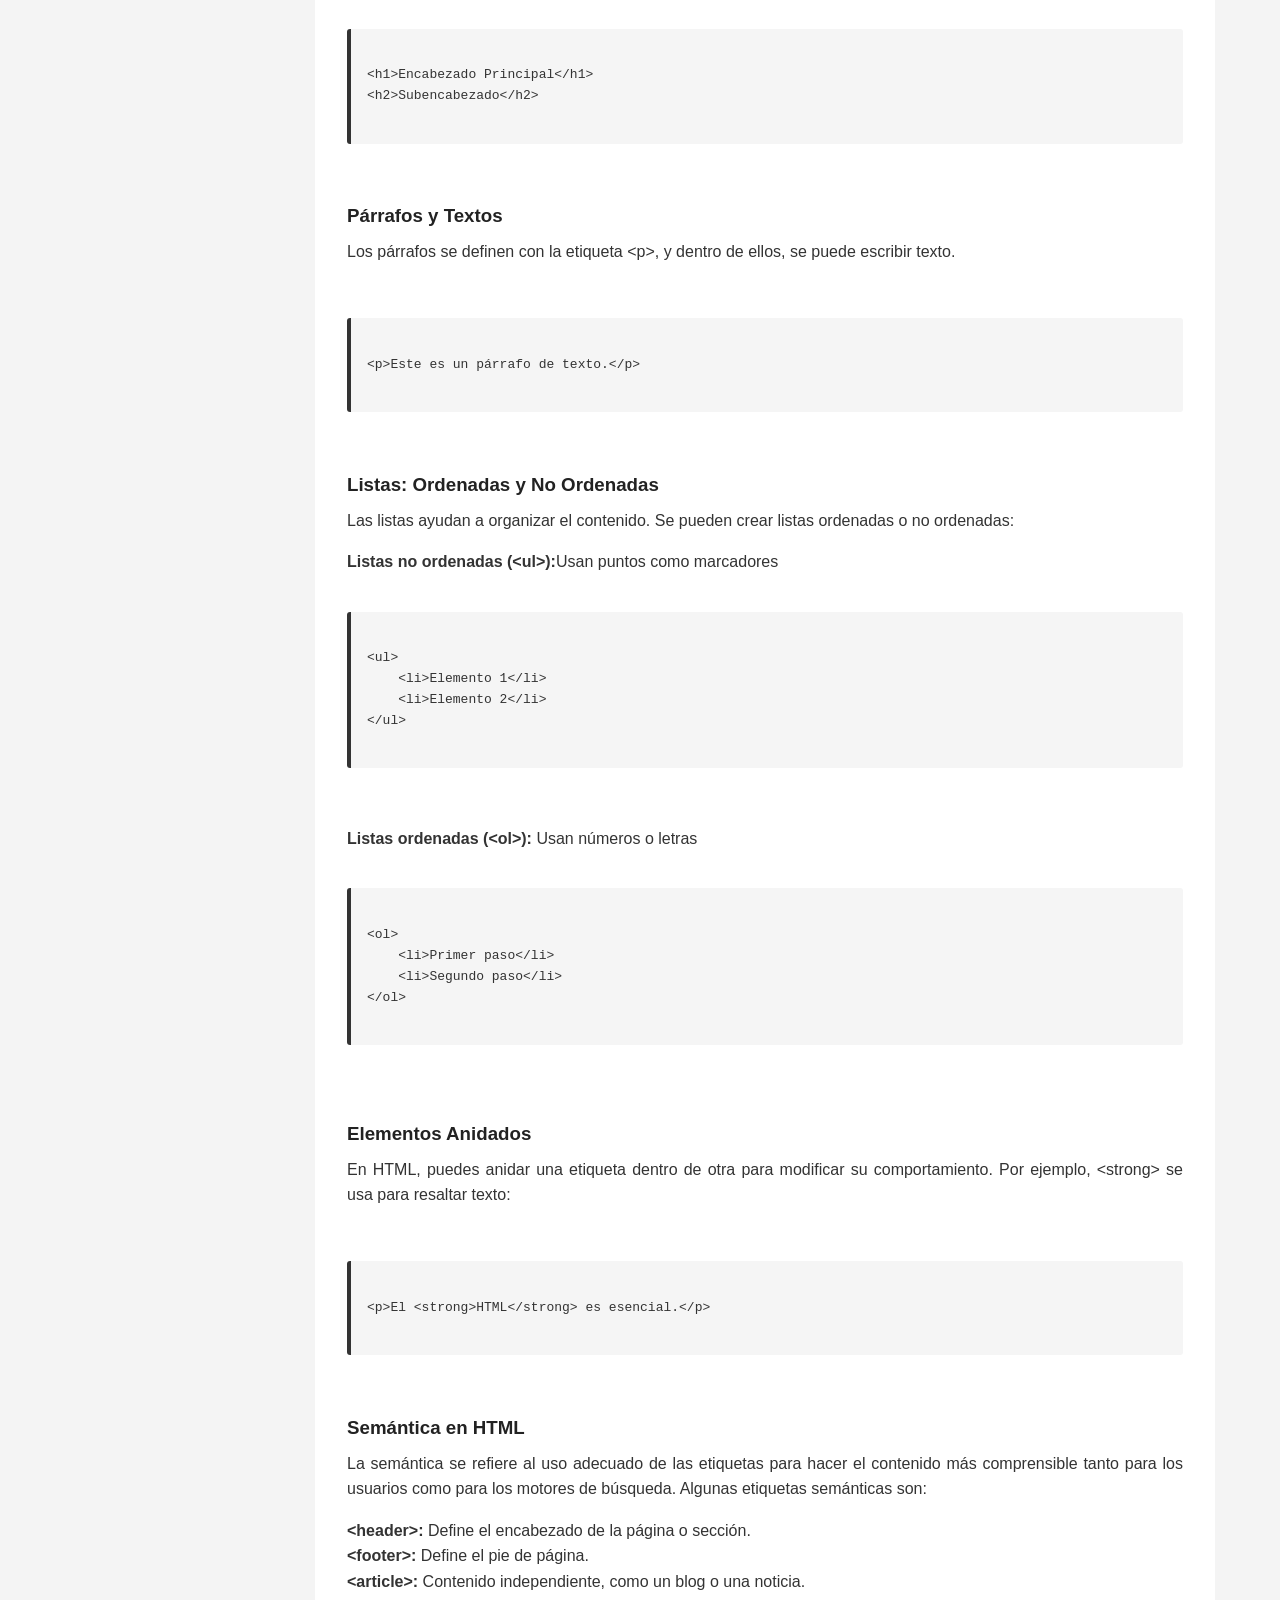
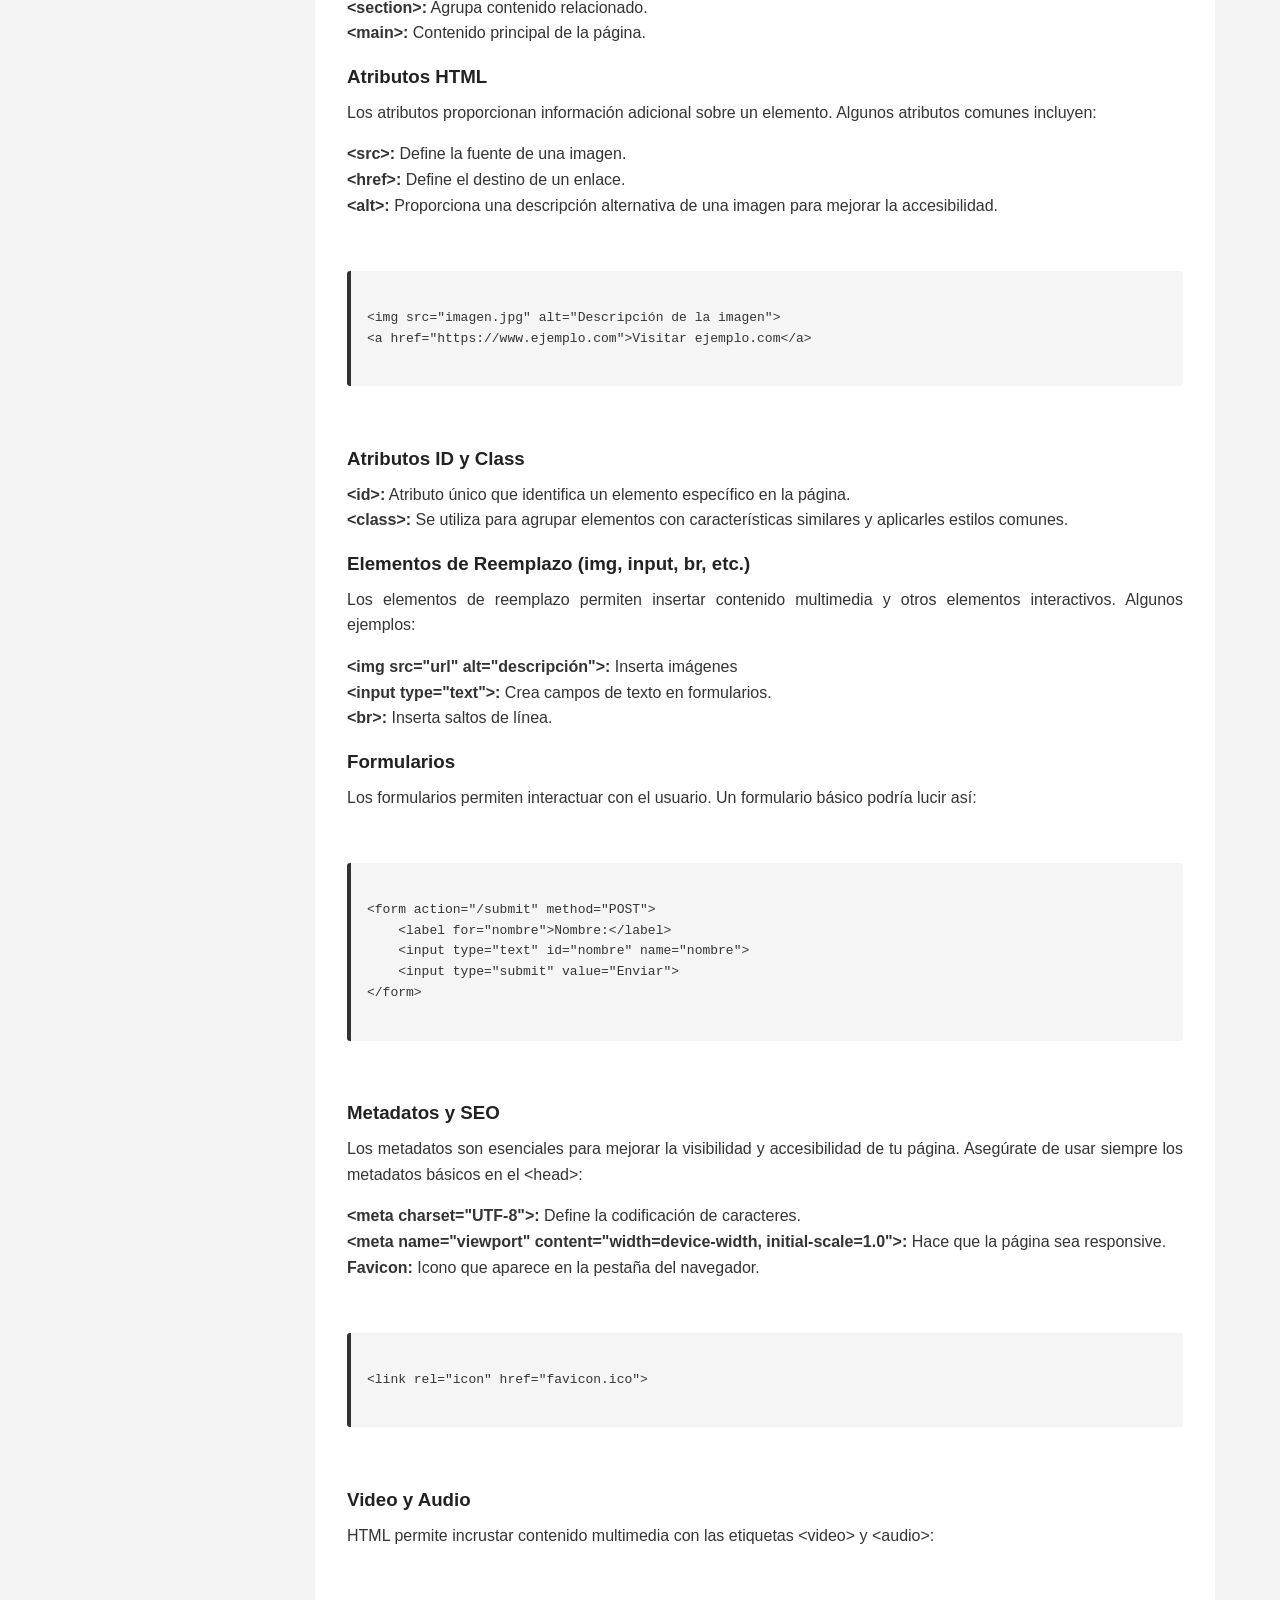
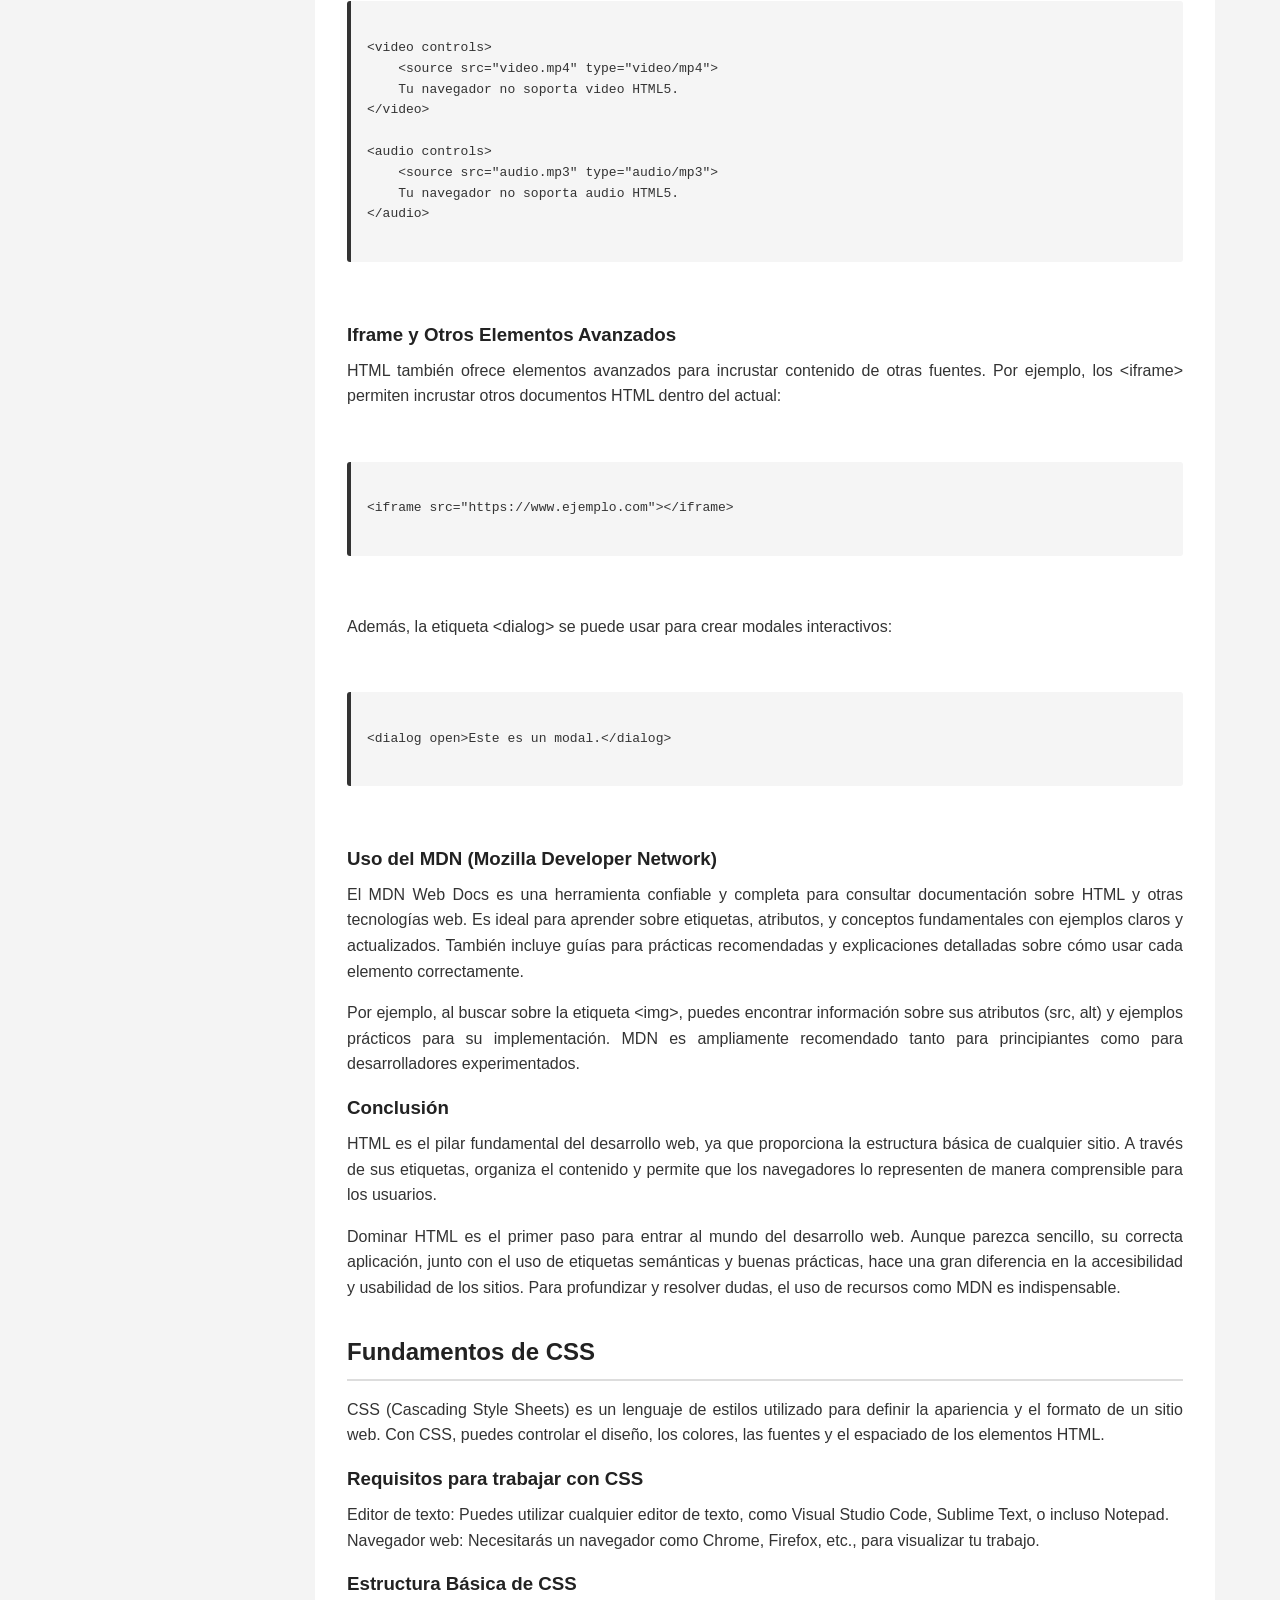
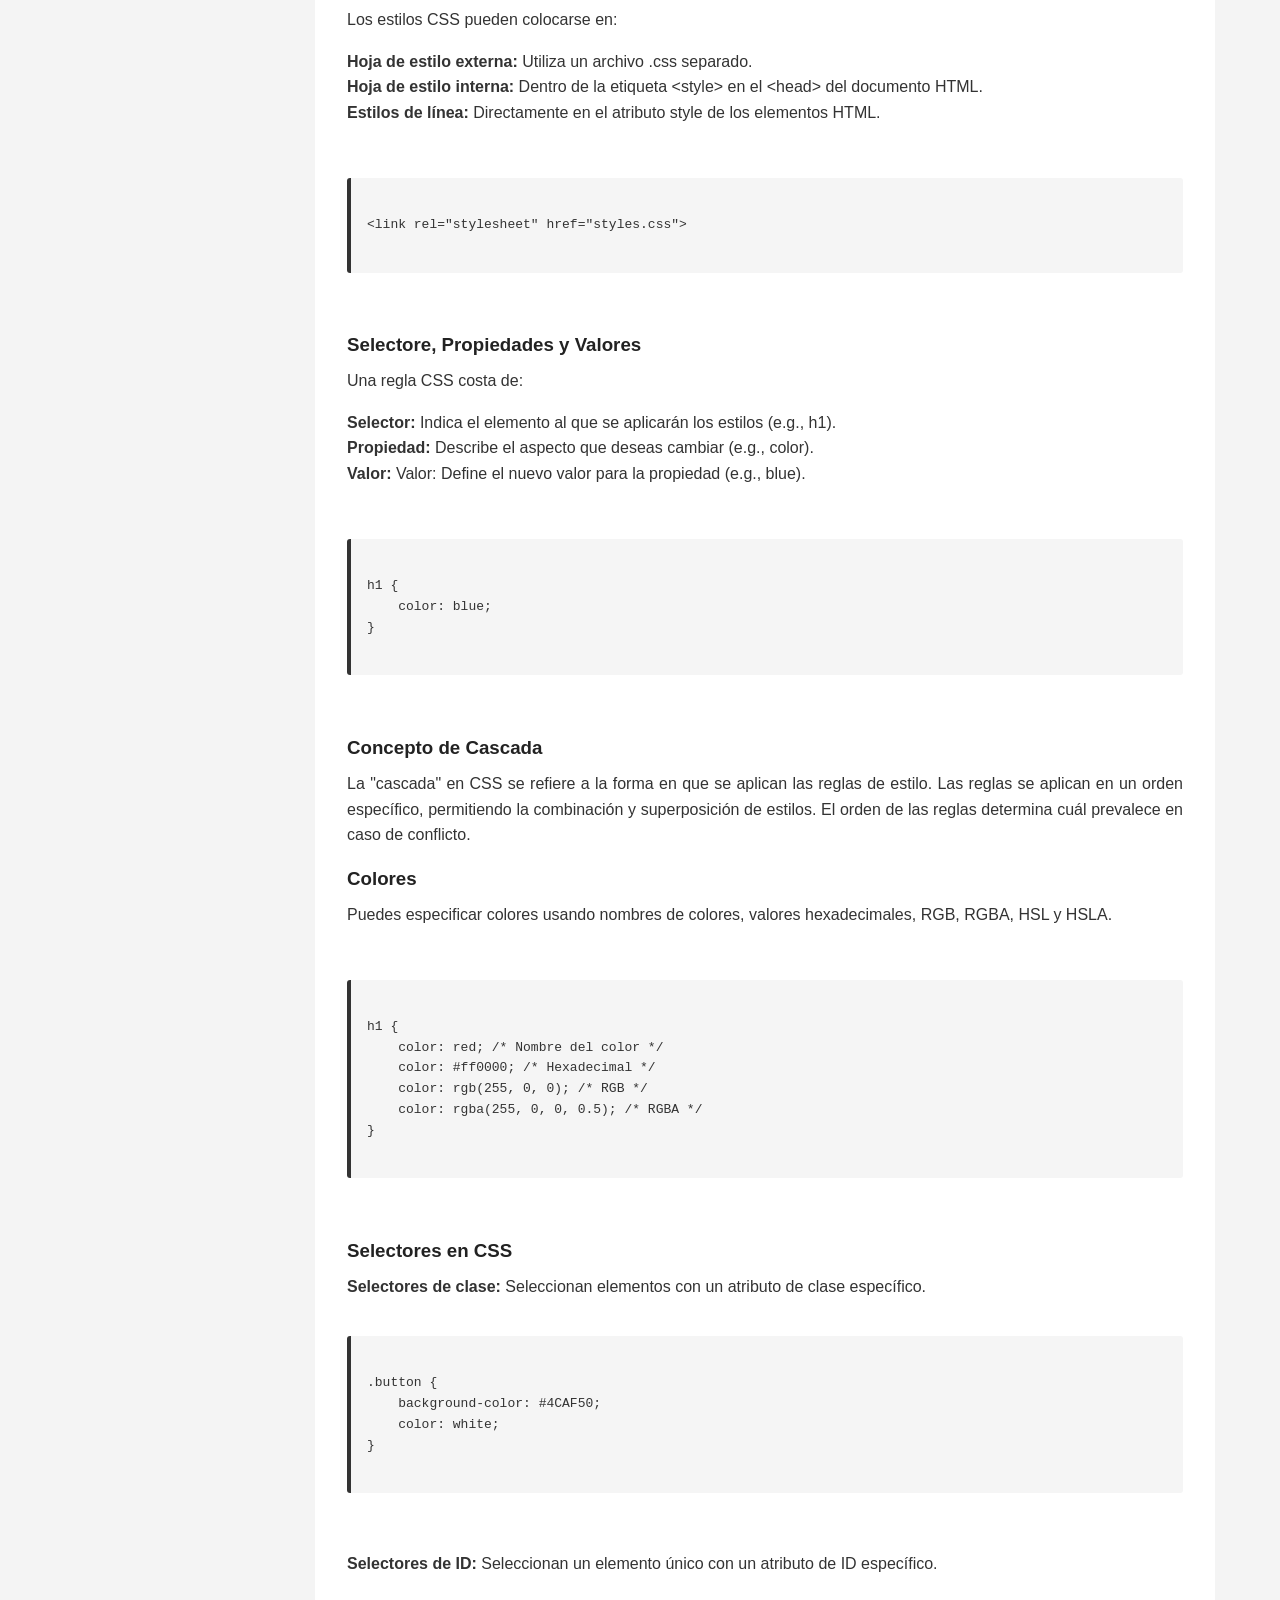
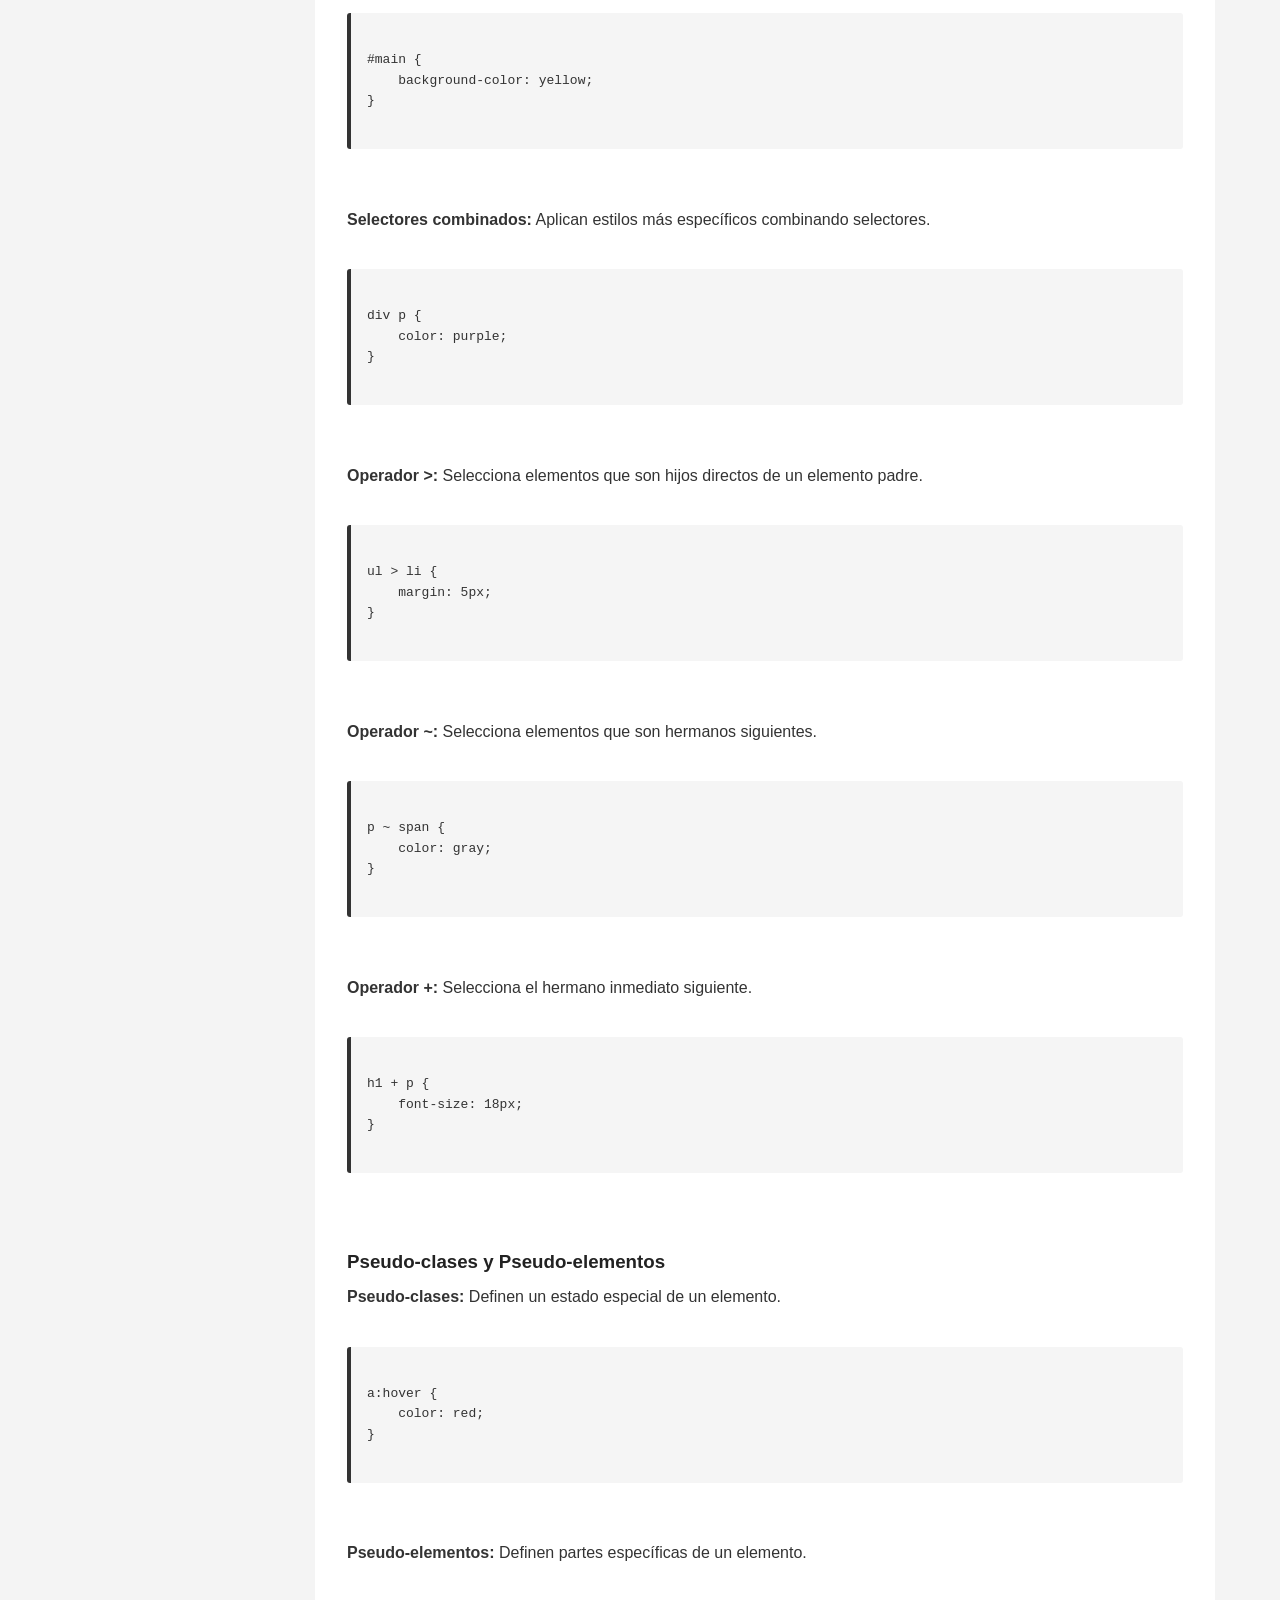
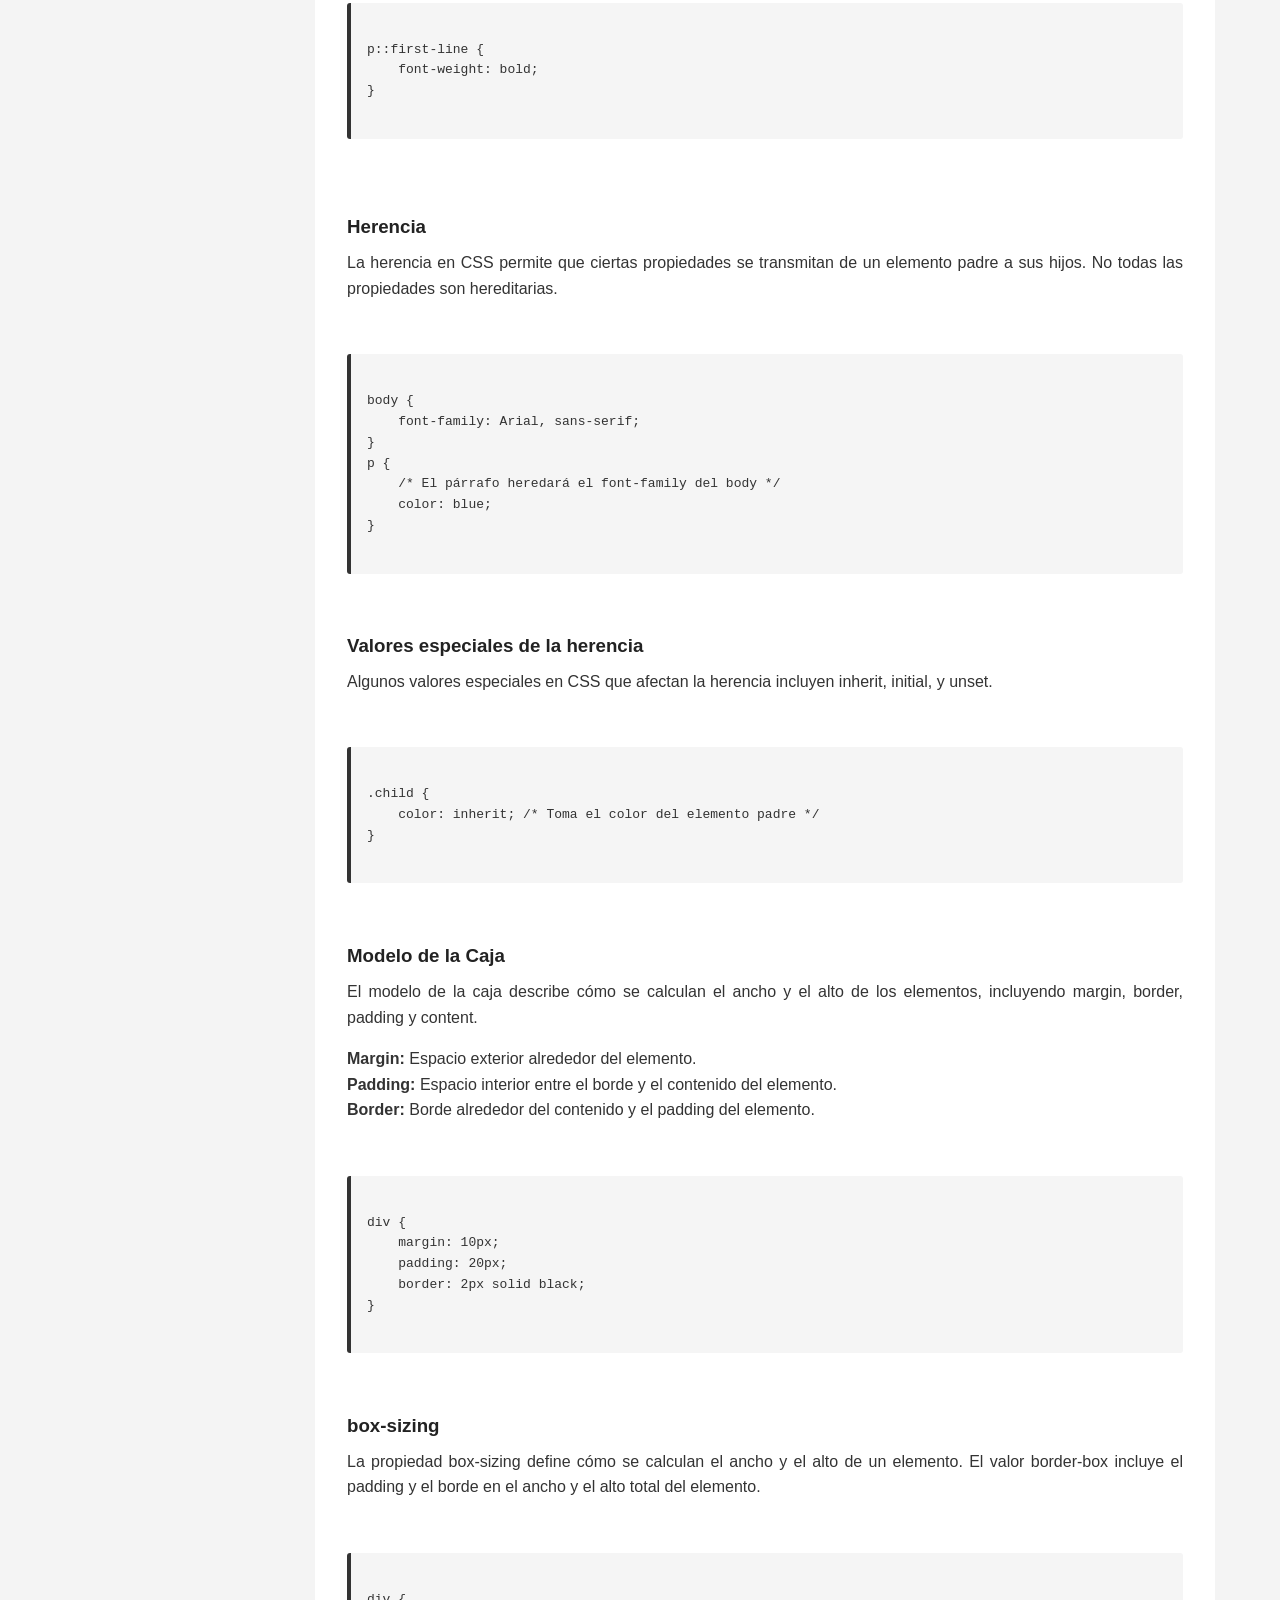
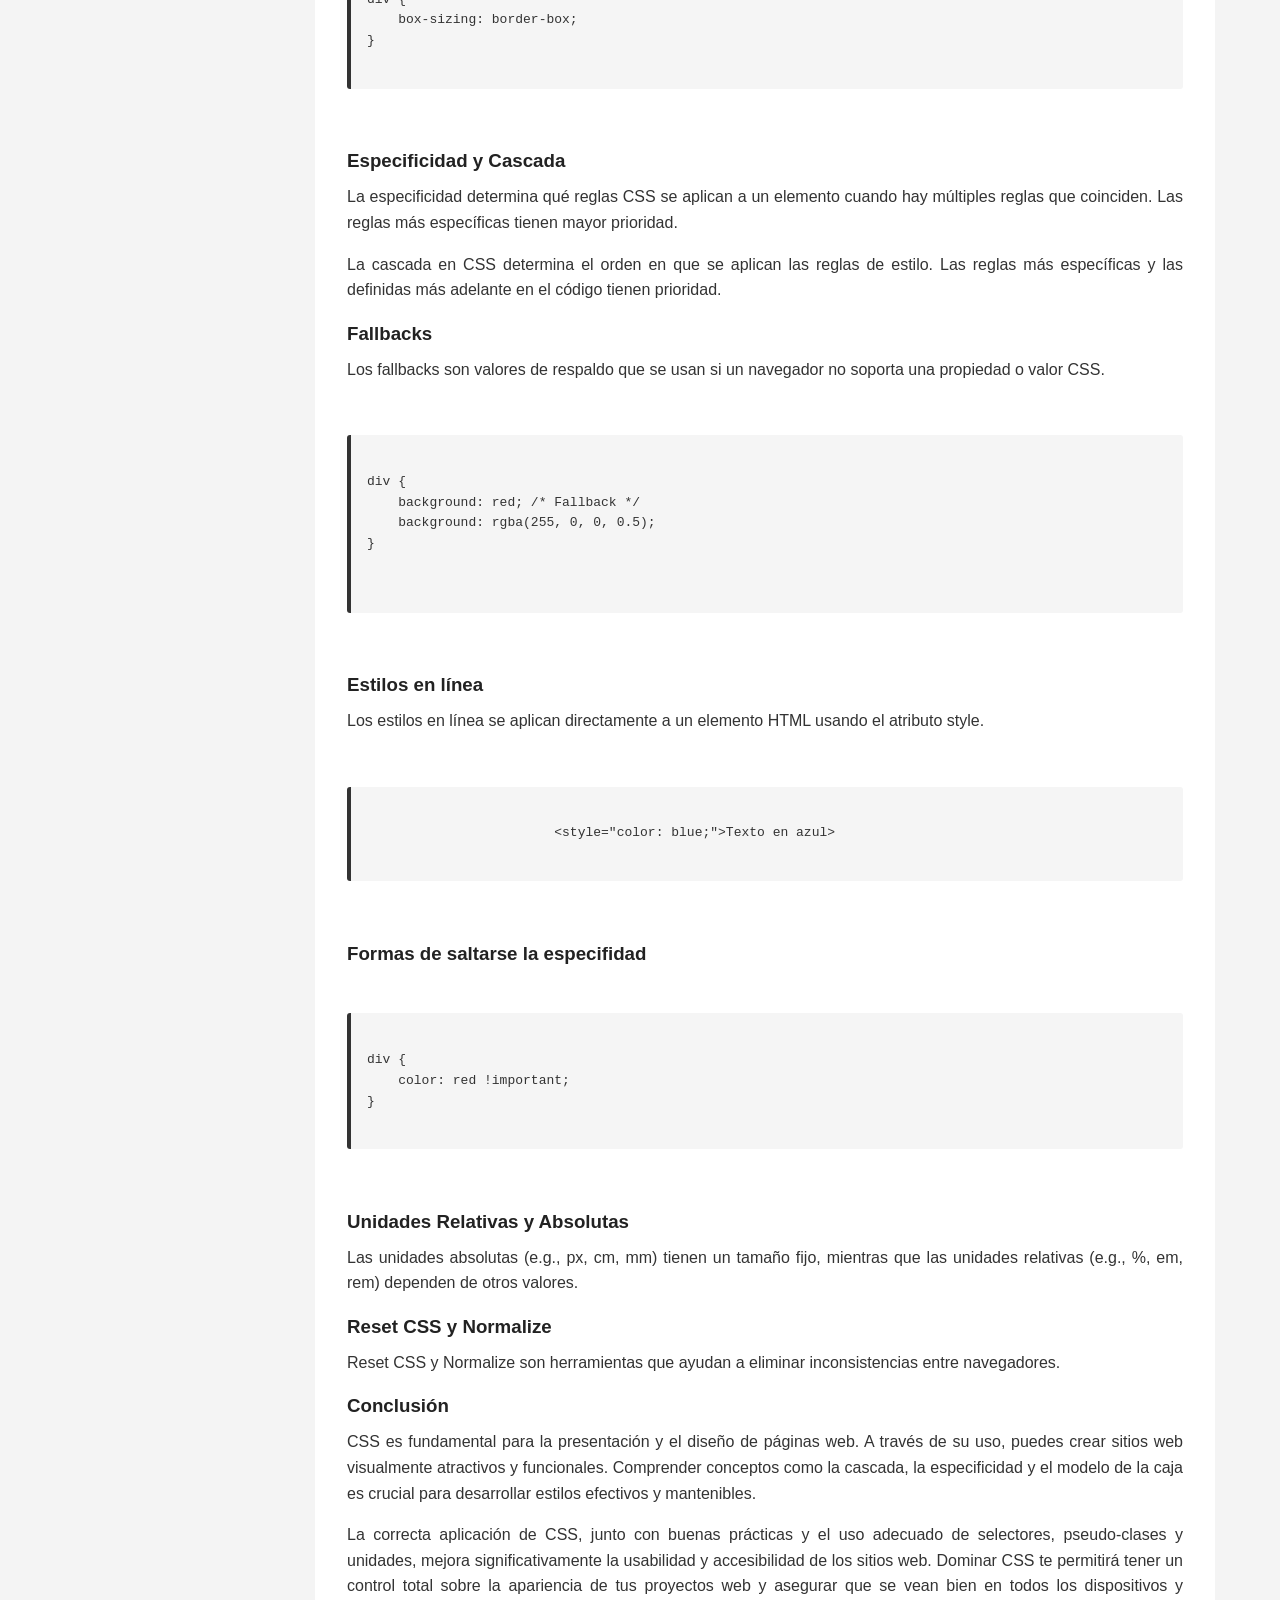
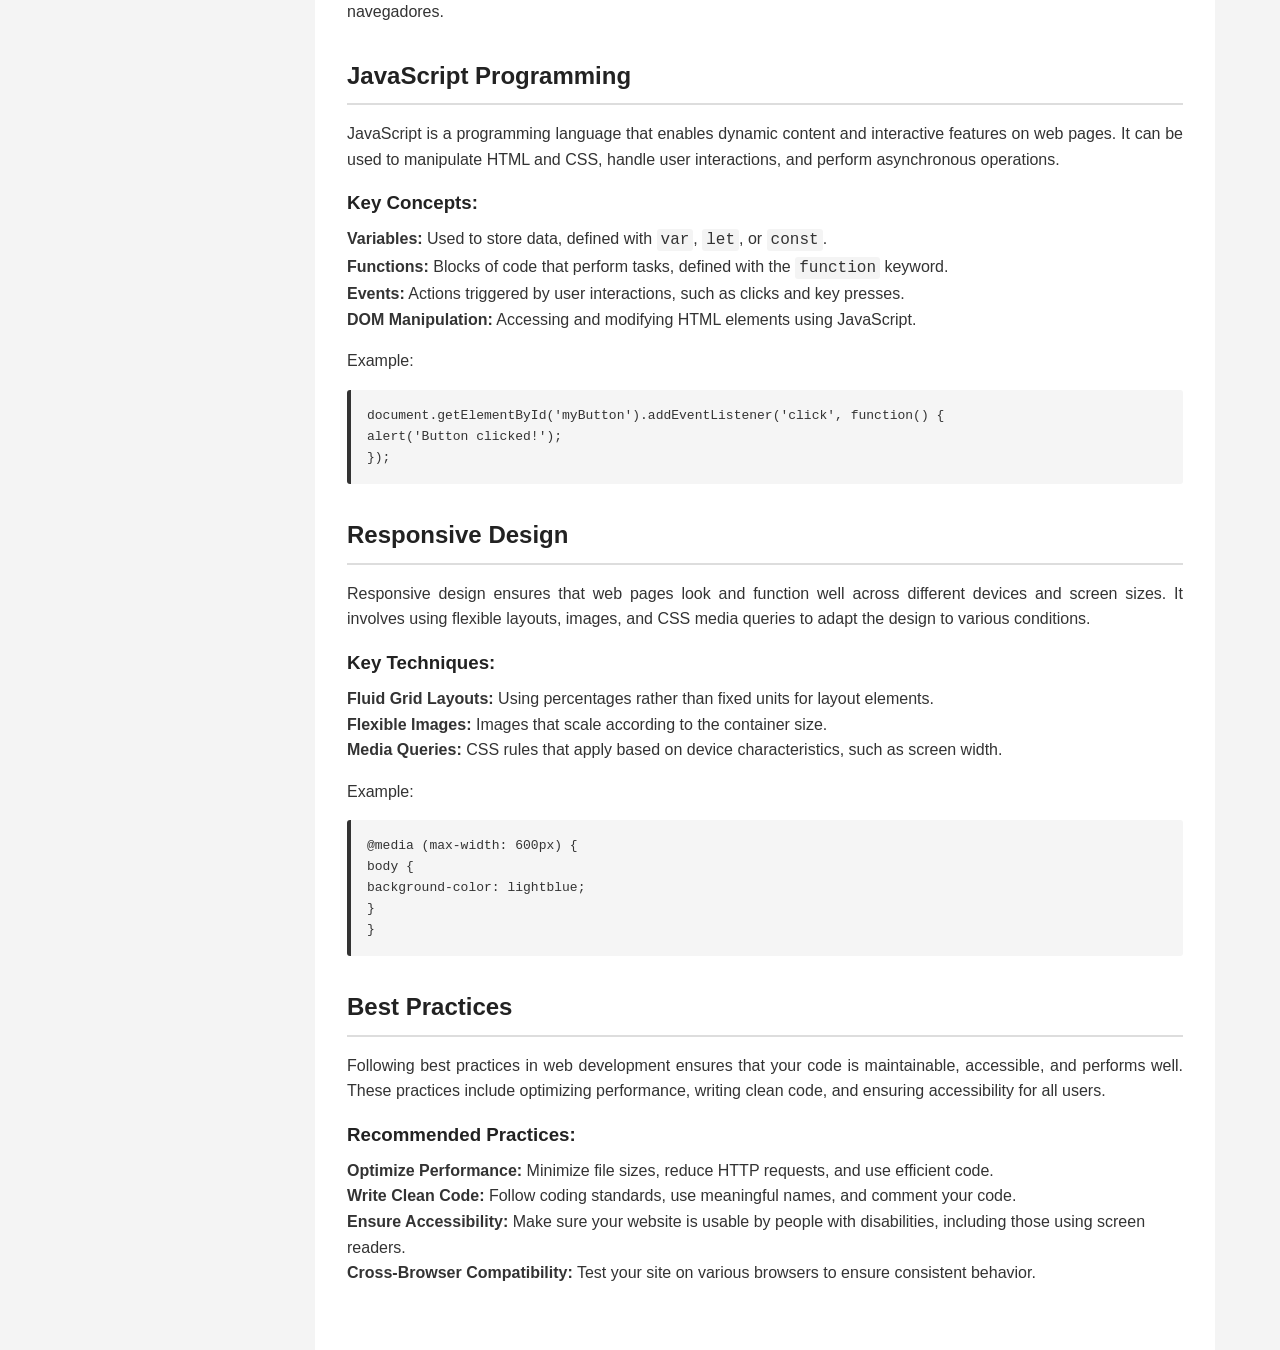
==== commit fe4010c0: "Css Finished" ====
--- a/index.html
+++ b/index.html
@@ -35,7 +35,7 @@
             </header>
             <article>
                 <p>HTML (HyperText Markup Language) es el lenguaje estándar para crear páginas web. Proporciona la estructura y el contenido de las páginas web mediante elementos y etiquetas.</p>
-                <h3>Requisitos para trabajar con HTML:</h3>
+                <h3>Requisitos para trabajar con HTML</h3>
                 <ul>
                     <li><b>Editor de texto:</b> Se puede hacer uso de cualquier editor de texto, como Visual Studio Code, Sublime Text o incluso Notepad.</li>
                     <li><b>Navegador web:</b> Para visualizar el trabajo, es necesario contar con un navegador como Chrome, Firefox, etc.</li>
@@ -168,7 +168,7 @@
                 </ul>
                 <pre>
                     <code>
-                        &lt;link rel=&quot;icon&quot; href=&quot;favicon.ico&quot;&gt;
+&lt;link rel=&quot;icon&quot; href=&quot;favicon.ico&quot;&gt;
                     </code>
                 </pre>
                 <h3>Video y Audio</h3>
@@ -209,25 +209,209 @@
         </section>
         <section id="CSS_Styling" class="main-section">
             <header>
-                <h1>CSS Styling</h1>
-            </header>
-            <article>
-                <p>CSS (Cascading Style Sheets) is used to style and layout web pages. It allows you to control the appearance of HTML elements, including color<background-color></background-color>s, fonts, and spacing.</p>
-                <p>CSS can be applied inline, embedded within HTML, or linked as an external stylesheet. Each method has its use cases and benefits.</p>
-                <h3>Recommended Specifications:</h3>
-                <ul>
-                    <li><b>Selectors:</b> Define which HTML elements to style, such as classes (<code>.class-name</code>) and IDs (<code>#id-name</code>).</li>
-                    <li><b>Properties:</b> Define the style to be applied, such as <code>color</code>, <code>font-size</code>, and <code>margin</code>.</li>
-                    <li><b>Layouts:</b> Techniques like Flexbox and Grid for creating complex layouts.</li>
-                    <li><b>Responsive Design:</b> Using media queries to adjust styles based on device characteristics.</li>
-                </ul>
-                <p>Example:</p>
-                <code>
-body {<br>
-    font-family: Arial, sans-serif;<br>
-    color: #333;<br>
-}
-                </code>
+                <h1>Fundamentos de CSS</h1>
+            </header>
+            <article>
+                <p>CSS (Cascading Style Sheets) es un lenguaje de estilos utilizado para definir la apariencia y el formato de un sitio web. Con CSS, puedes controlar el diseño, los colores, las fuentes y el espaciado de los elementos HTML.</p>
+                <h3>Requisitos para trabajar con CSS</h3>
+                <ul>
+                    <li><stong>Editor de texto:</stong> Puedes utilizar cualquier editor de texto, como Visual Studio Code, Sublime Text, o incluso Notepad.</li>
+                    <li><stong>Navegador web:</stong> Necesitarás un navegador como Chrome, Firefox, etc., para visualizar tu trabajo.</li>
+                </ul>
+                <h3>Estructura Básica de CSS</h3>
+                <p>Los estilos CSS pueden colocarse en:</p>
+                <ul>
+                    <li><strong>Hoja de estilo externa:</strong> Utiliza un archivo .css separado.</li>
+                    <li><strong>Hoja de estilo interna:</strong> Dentro de la etiqueta &lt;style&gt; en el &lt;head&gt; del documento HTML.</li>
+                    <li><strong>Estilos de línea:</strong> Directamente en el atributo style de los elementos HTML.</li>
+                </ul>
+                <pre>
+                    <code>
+&lt;link rel="stylesheet" href="styles.css"&gt;
+                    </code>
+                </pre>
+                <h3>Selectore, Propiedades y Valores</h3>
+                <p>Una regla CSS costa de:</p>
+                <ul>
+                    <li><strong>Selector:</strong> Indica el elemento al que se aplicarán los estilos (e.g., h1).</li>
+                    <li><strong>Propiedad:</strong> Describe el aspecto que deseas cambiar (e.g., color).</li>
+                    <li><strong>Valor:</strong> Valor: Define el nuevo valor para la propiedad (e.g., blue).</li>
+                </ul>
+                <pre>
+                    <code>
+h1 {
+    color: blue;
+}
+                    </code>
+                </pre>
+                <h3>Concepto de Cascada</h3>
+                <p>La "cascada" en CSS se refiere a la forma en que se aplican las reglas de estilo. Las reglas se aplican en un orden específico, permitiendo la combinación y superposición de estilos. El orden de las reglas determina cuál prevalece en caso de conflicto.</p>
+                <h3>Colores</h3>
+                <p>Puedes especificar colores usando nombres de colores, valores hexadecimales, RGB, RGBA, HSL y HSLA.</p>
+                <pre>
+                    <code>
+h1 {
+    color: red; /* Nombre del color */
+    color: #ff0000; /* Hexadecimal */
+    color: rgb(255, 0, 0); /* RGB */
+    color: rgba(255, 0, 0, 0.5); /* RGBA */
+}
+                    </code>
+                </pre>
+                <h3>Selectores en CSS</h3>
+                <ul>
+                    <li><strong>Selectores de clase:</strong> Seleccionan elementos con un atributo de clase específico.</li>
+                    <pre>
+                            <code>
+.button {
+    background-color: #4CAF50;
+    color: white;
+}
+                            </code>
+                    </pre>
+                    <li><strong>Selectores de ID:</strong> Seleccionan un elemento único con un atributo de ID específico.</li>
+                    <pre>
+                        <code>
+#main {
+    background-color: yellow;
+}
+                        </code>
+                    </pre>
+                    <li><strong>Selectores combinados:</strong> Aplican estilos más específicos combinando selectores.</li>
+                    <pre>
+                        <code>
+div p {
+    color: purple;
+}
+                        </code>
+                    </pre>
+                    <li><strong>Operador &gt;:</strong> Selecciona elementos que son hijos directos de un elemento padre.</li>
+                    <pre>
+                        <code>
+ul > li {
+    margin: 5px;
+}
+                        </code>
+                    </pre>
+                    <li><strong>Operador ~:</strong> Selecciona elementos que son hermanos siguientes.</li>
+                    <pre>
+                        <code>
+p ~ span {
+    color: gray;
+}
+                        </code>
+                    </pre>
+                    <li><strong>Operador +:</strong> Selecciona el hermano inmediato siguiente.</li>
+                    <pre>
+                        <code>
+h1 + p {
+    font-size: 18px;
+}
+                        </code>
+                    </pre>
+                </ul>
+                <h3>Pseudo-clases y Pseudo-elementos</h3>
+                <ul>
+                    <li><strong>Pseudo-clases:</strong> Definen un estado especial de un elemento.</li>
+                    <pre>
+                        <code>
+a:hover {
+    color: red;
+}
+                        </code>
+                    </pre>
+                    <li><strong>Pseudo-elementos:</strong> Definen partes específicas de un elemento.</li>
+                    <pre>
+                        <code>
+p::first-line {
+    font-weight: bold;
+}
+                        </code>
+                    </pre>
+                </ul>
+                <h3>Herencia</h3>
+                <p>La herencia en CSS permite que ciertas propiedades se transmitan de un elemento padre a sus hijos. No todas las propiedades son hereditarias.</p>
+                <pre>
+                    <code>
+body {
+    font-family: Arial, sans-serif;
+}
+p {
+    /* El párrafo heredará el font-family del body */
+    color: blue;
+}
+                    </code>
+                </pre>
+                <h3>Valores especiales de la herencia</h3>
+                <p>Algunos valores especiales en CSS que afectan la herencia incluyen inherit, initial, y unset.</p>
+                <pre>
+                    <code>
+.child {
+    color: inherit; /* Toma el color del elemento padre */
+}
+                    </code>
+                </pre>
+                <h3>Modelo de la Caja</h3>
+                <p>El modelo de la caja describe cómo se calculan el ancho y el alto de los elementos, incluyendo margin, border, padding y content.</p>
+                <ul>
+                    <li><strong>Margin:</strong> Espacio exterior alrededor del elemento.</li>
+                    <li><strong>Padding:</strong> Espacio interior entre el borde y el contenido del elemento.</li>
+                    <li><strong>Border:</strong> Borde alrededor del contenido y el padding del elemento.</li>
+                </ul>
+                <pre>
+                    <code>
+div {
+    margin: 10px;
+    padding: 20px;
+    border: 2px solid black;
+}
+                    </code>
+                </pre>
+                <h3>box-sizing</h3>
+                <p>La propiedad box-sizing define cómo se calculan el ancho y el alto de un elemento. El valor border-box incluye el padding y el borde en el ancho y el alto total del elemento.</p>
+                <pre>
+                    <code>
+div {
+    box-sizing: border-box;
+}
+                    </code>
+                </pre>
+                <h3>Especificidad y Cascada</h3>
+                <p>La especificidad determina qué reglas CSS se aplican a un elemento cuando hay múltiples reglas que coinciden. Las reglas más específicas tienen mayor prioridad.</p>
+                <p>La cascada en CSS determina el orden en que se aplican las reglas de estilo. Las reglas más específicas y las definidas más adelante en el código tienen prioridad.</p>
+                <h3>Fallbacks</h3>
+                <p>Los fallbacks son valores de respaldo que se usan si un navegador no soporta una propiedad o valor CSS.</p>
+                <pre>
+                    <code>
+div {
+    background: red; /* Fallback */
+    background: rgba(255, 0, 0, 0.5);
+}
+
+                    </code>
+                </pre>
+                <h3>Estilos en línea</h3>
+                <p>Los estilos en línea se aplican directamente a un elemento HTML usando el atributo style.</p>
+                <pre>
+                    <code>
+                        &lt;style="color: blue;">Texto en azul&gt;
+                    </code>
+                </pre>
+                <h3>Formas de saltarse la especifidad</h3>
+                <pre>
+                    <code>
+div {
+    color: red !important;
+}
+                    </code>
+                </pre>
+                <h3>Unidades Relativas y Absolutas</h3>
+                <p>Las unidades absolutas (e.g., px, cm, mm) tienen un tamaño fijo, mientras que las unidades relativas (e.g., %, em, rem) dependen de otros valores.</p>
+                <h3>Reset CSS y Normalize</h3>
+                <p>Reset CSS y Normalize son herramientas que ayudan a eliminar inconsistencias entre navegadores.</p>
+                <h3>Conclusión</h3>
+                <p>CSS es fundamental para la presentación y el diseño de páginas web. A través de su uso, puedes crear sitios web visualmente atractivos y funcionales. Comprender conceptos como la cascada, la especificidad y el modelo de la caja es crucial para desarrollar estilos efectivos y mantenibles.</p>
+                <p>La correcta aplicación de CSS, junto con buenas prácticas y el uso adecuado de selectores, pseudo-clases y unidades, mejora significativamente la usabilidad y accesibilidad de los sitios web. Dominar CSS te permitirá tener un control total sobre la apariencia de tus proyectos web y asegurar que se vean bien en todos los dispositivos y navegadores.</p>
             </article>
         </section>
         <section id="JavaScript_Programming" class="main-section">
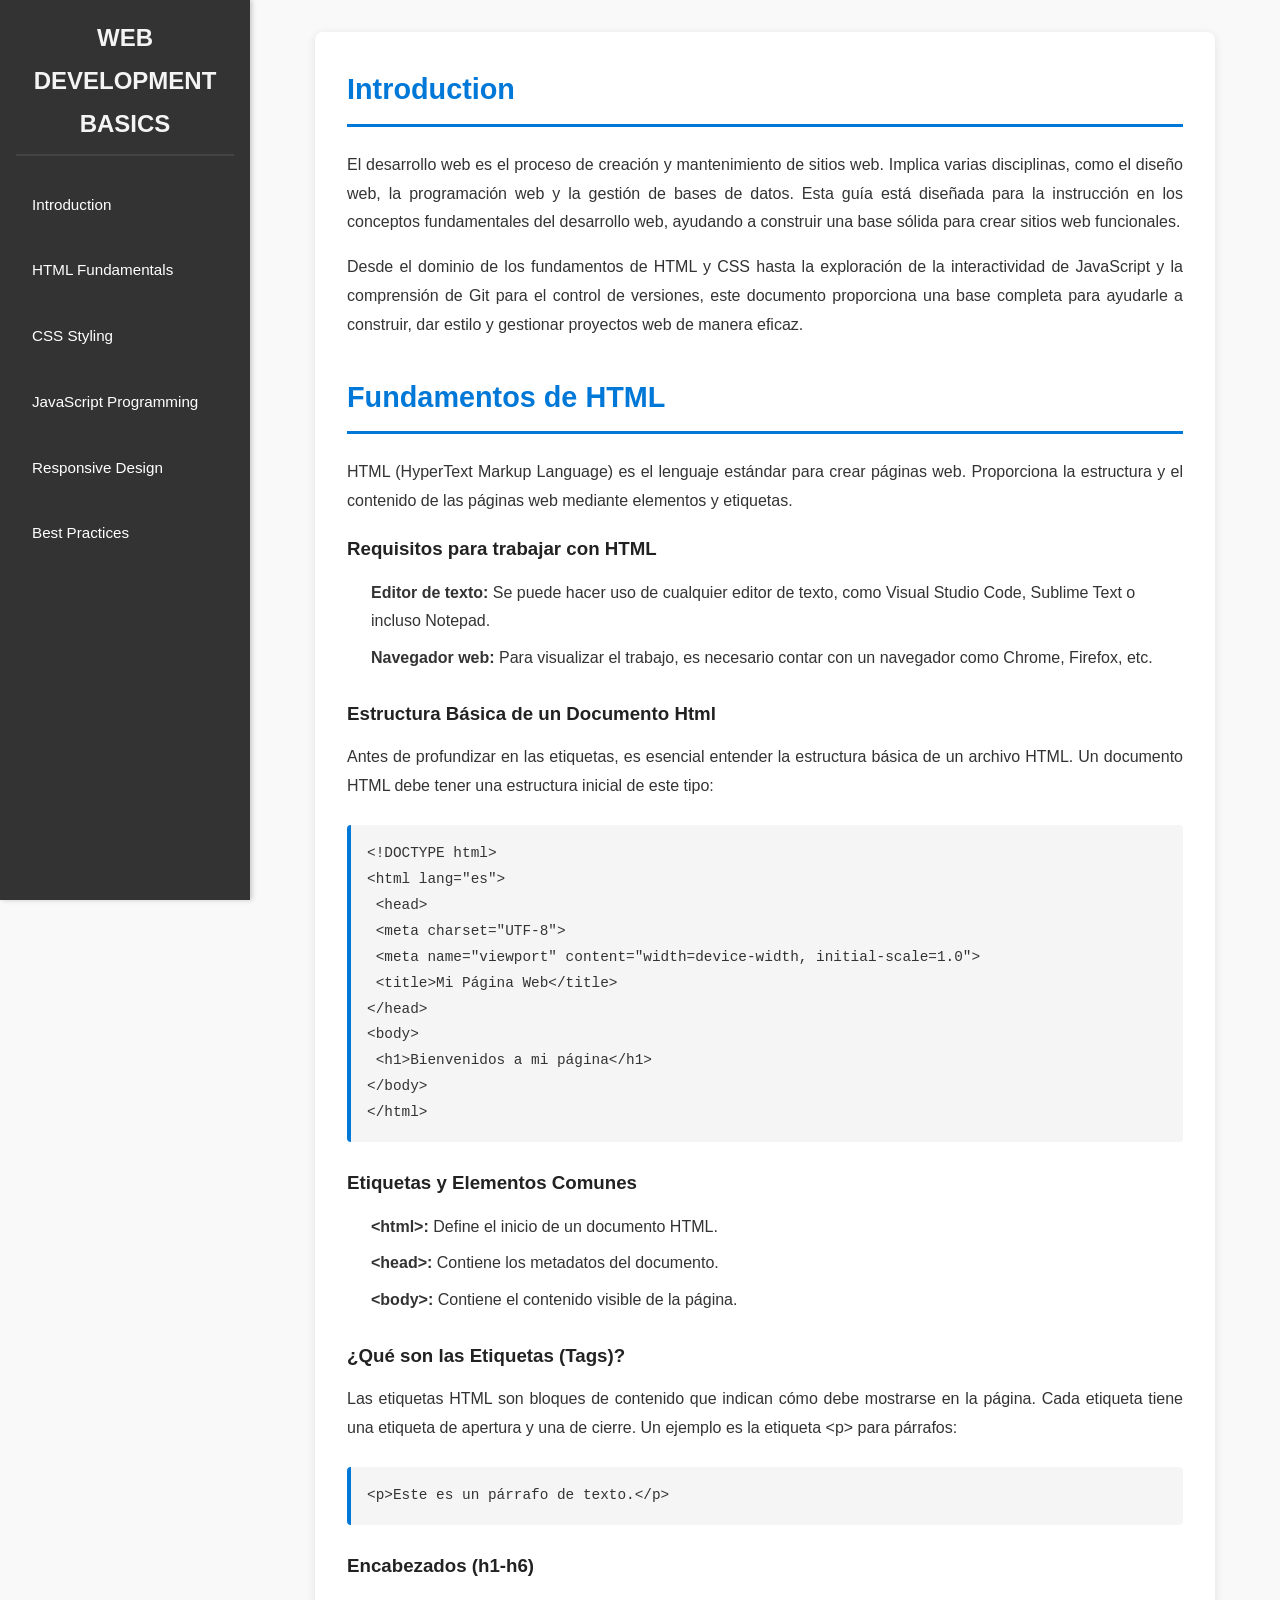
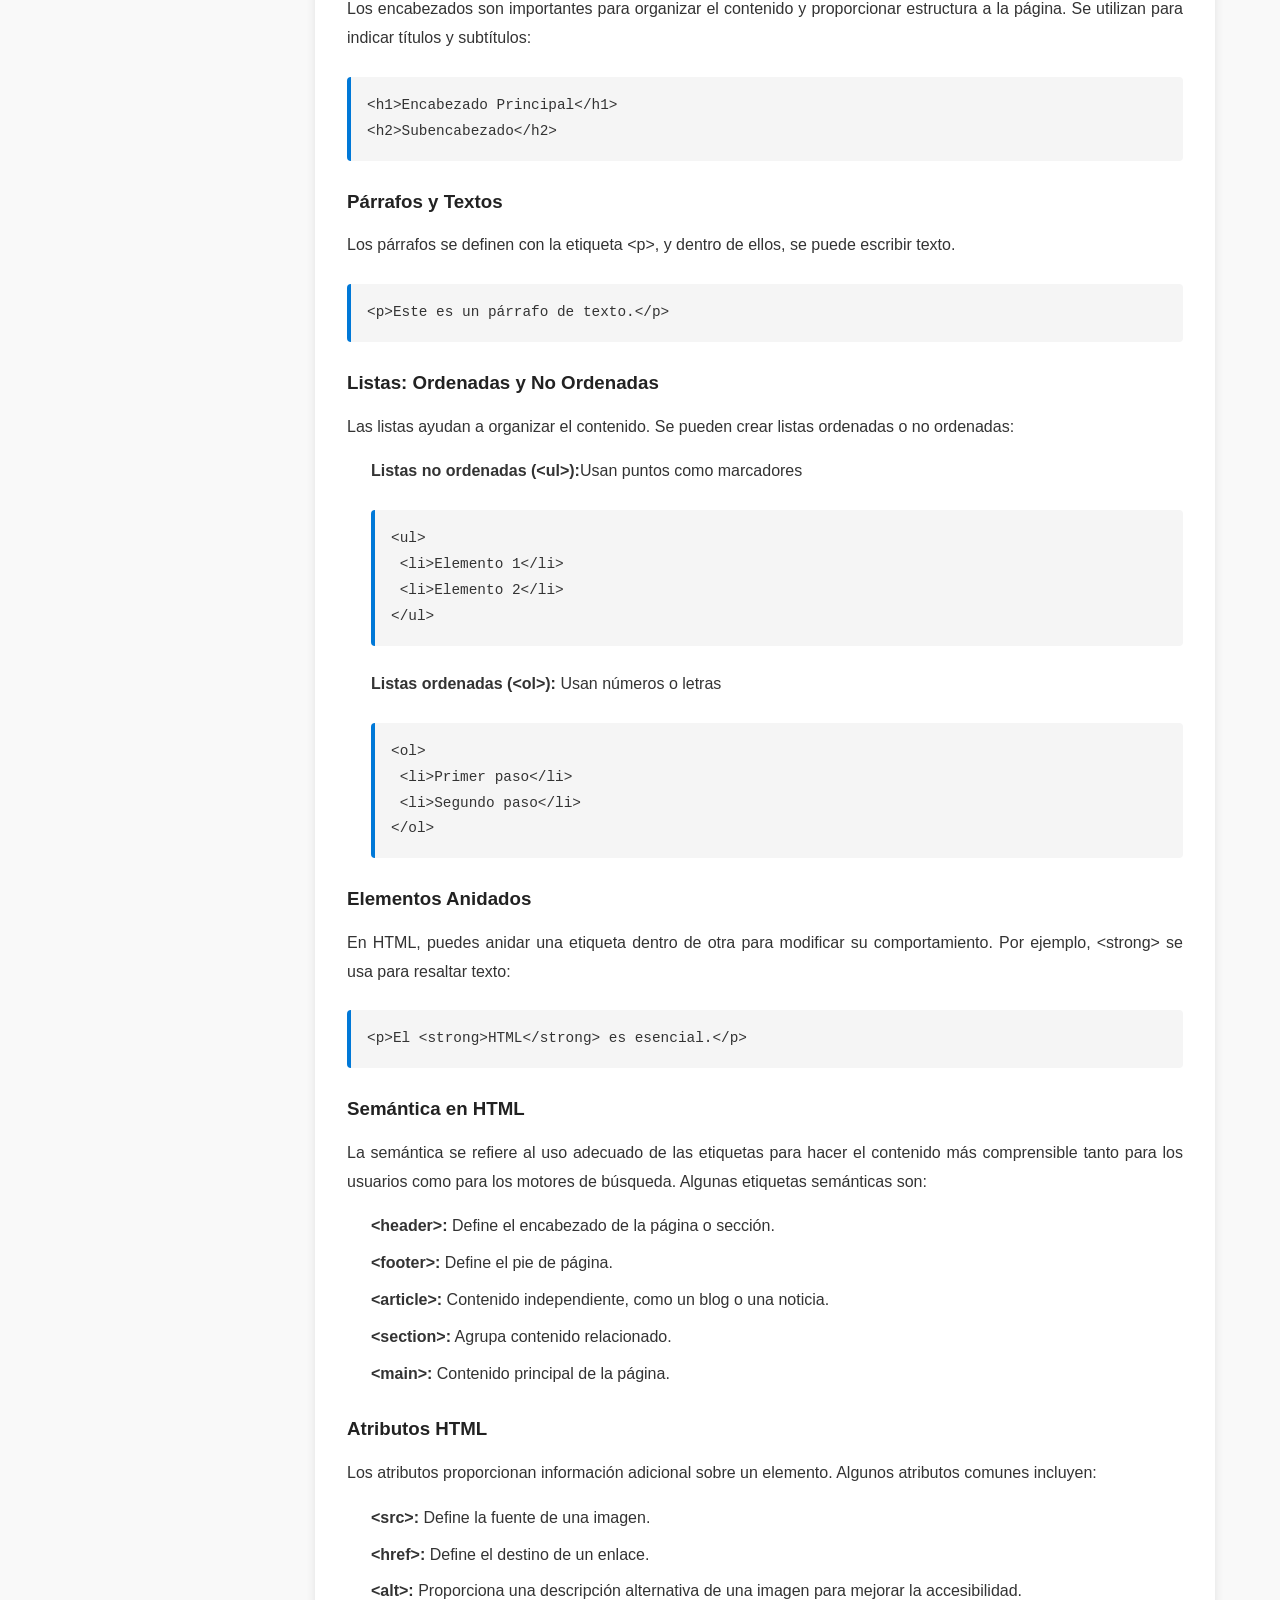
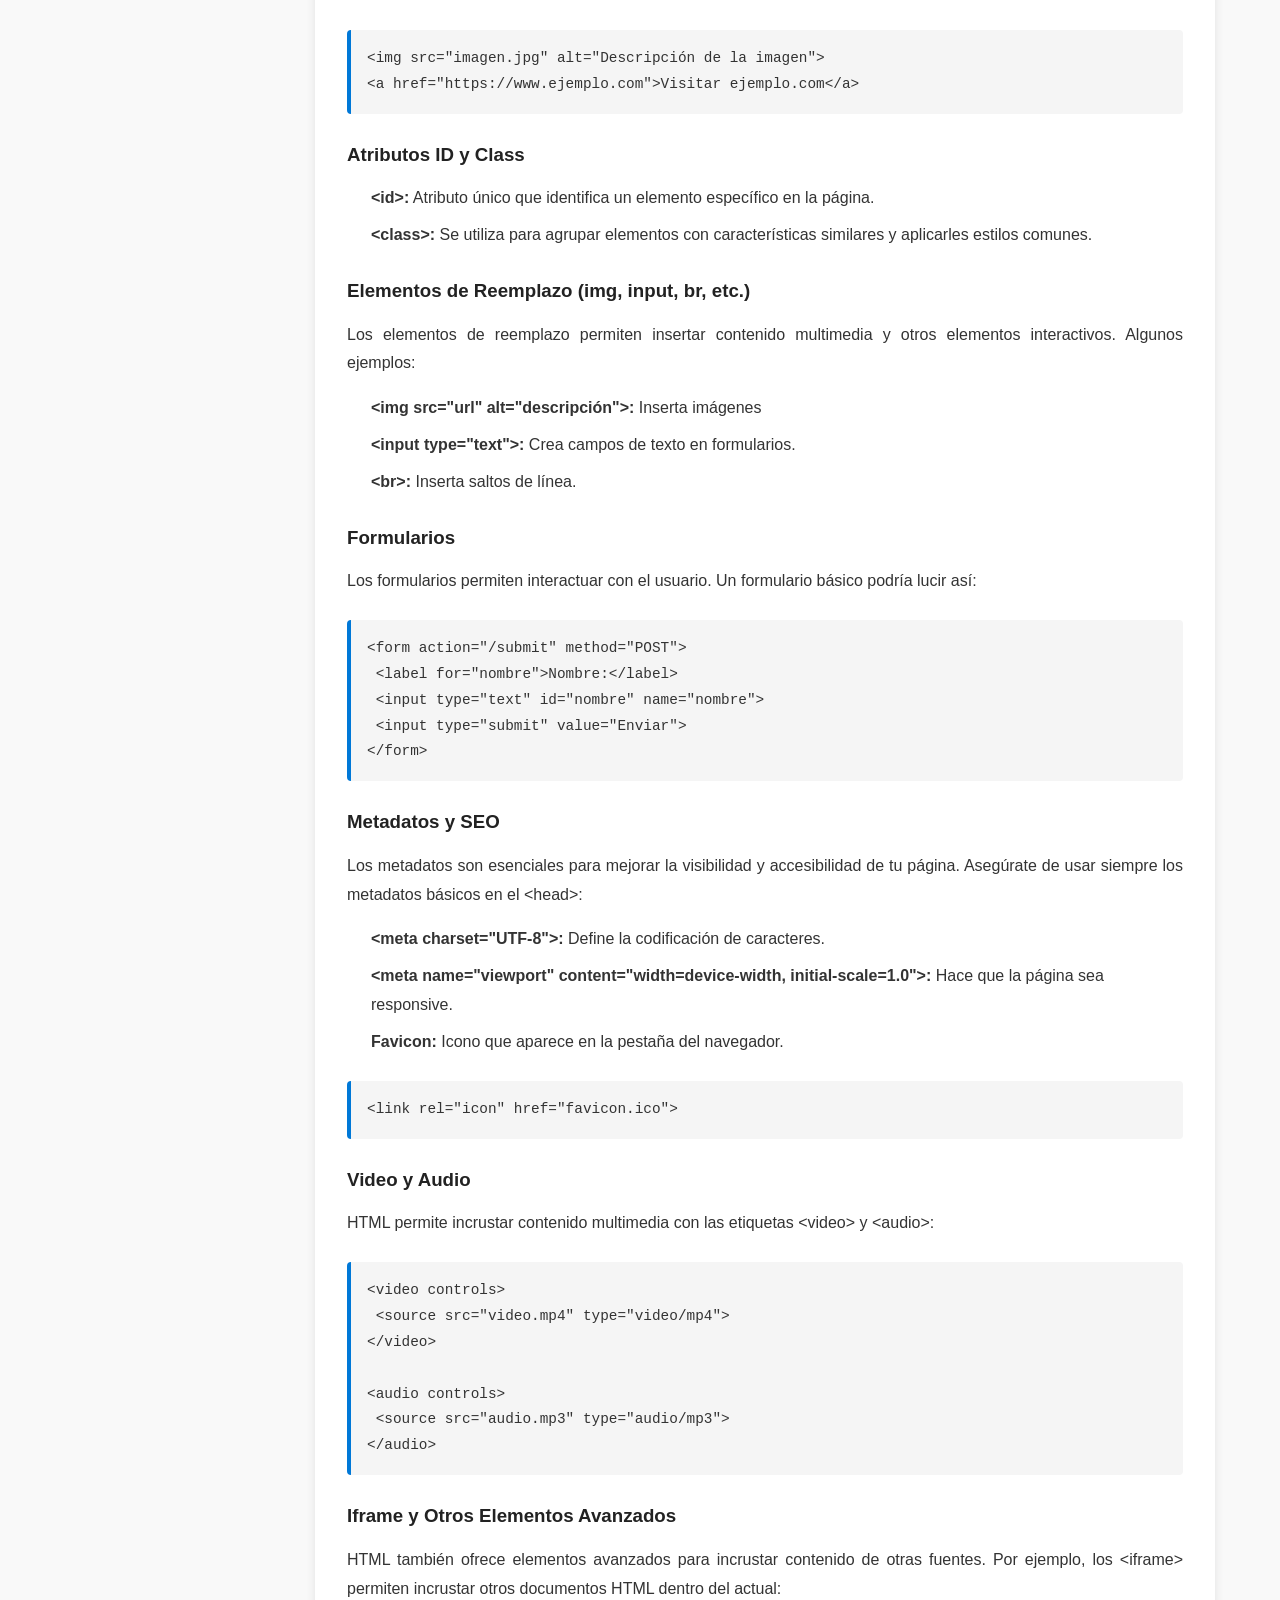
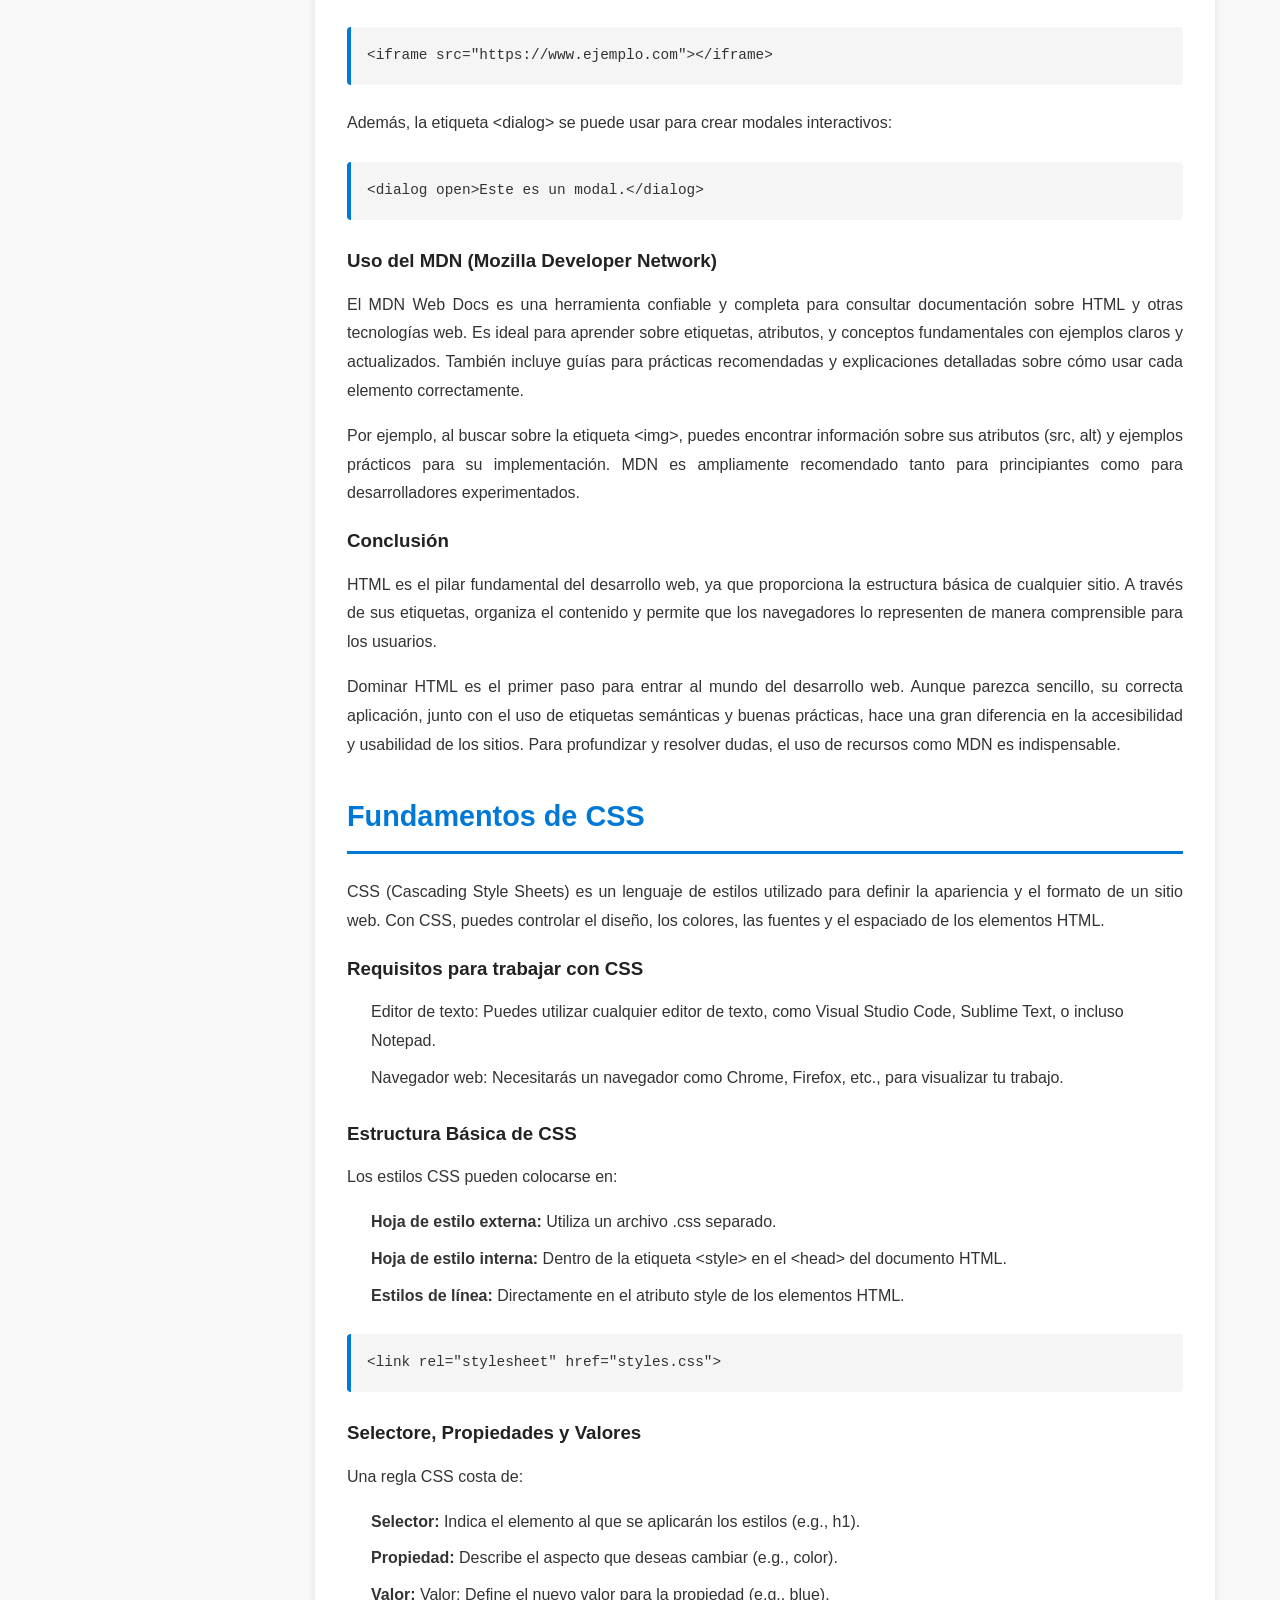
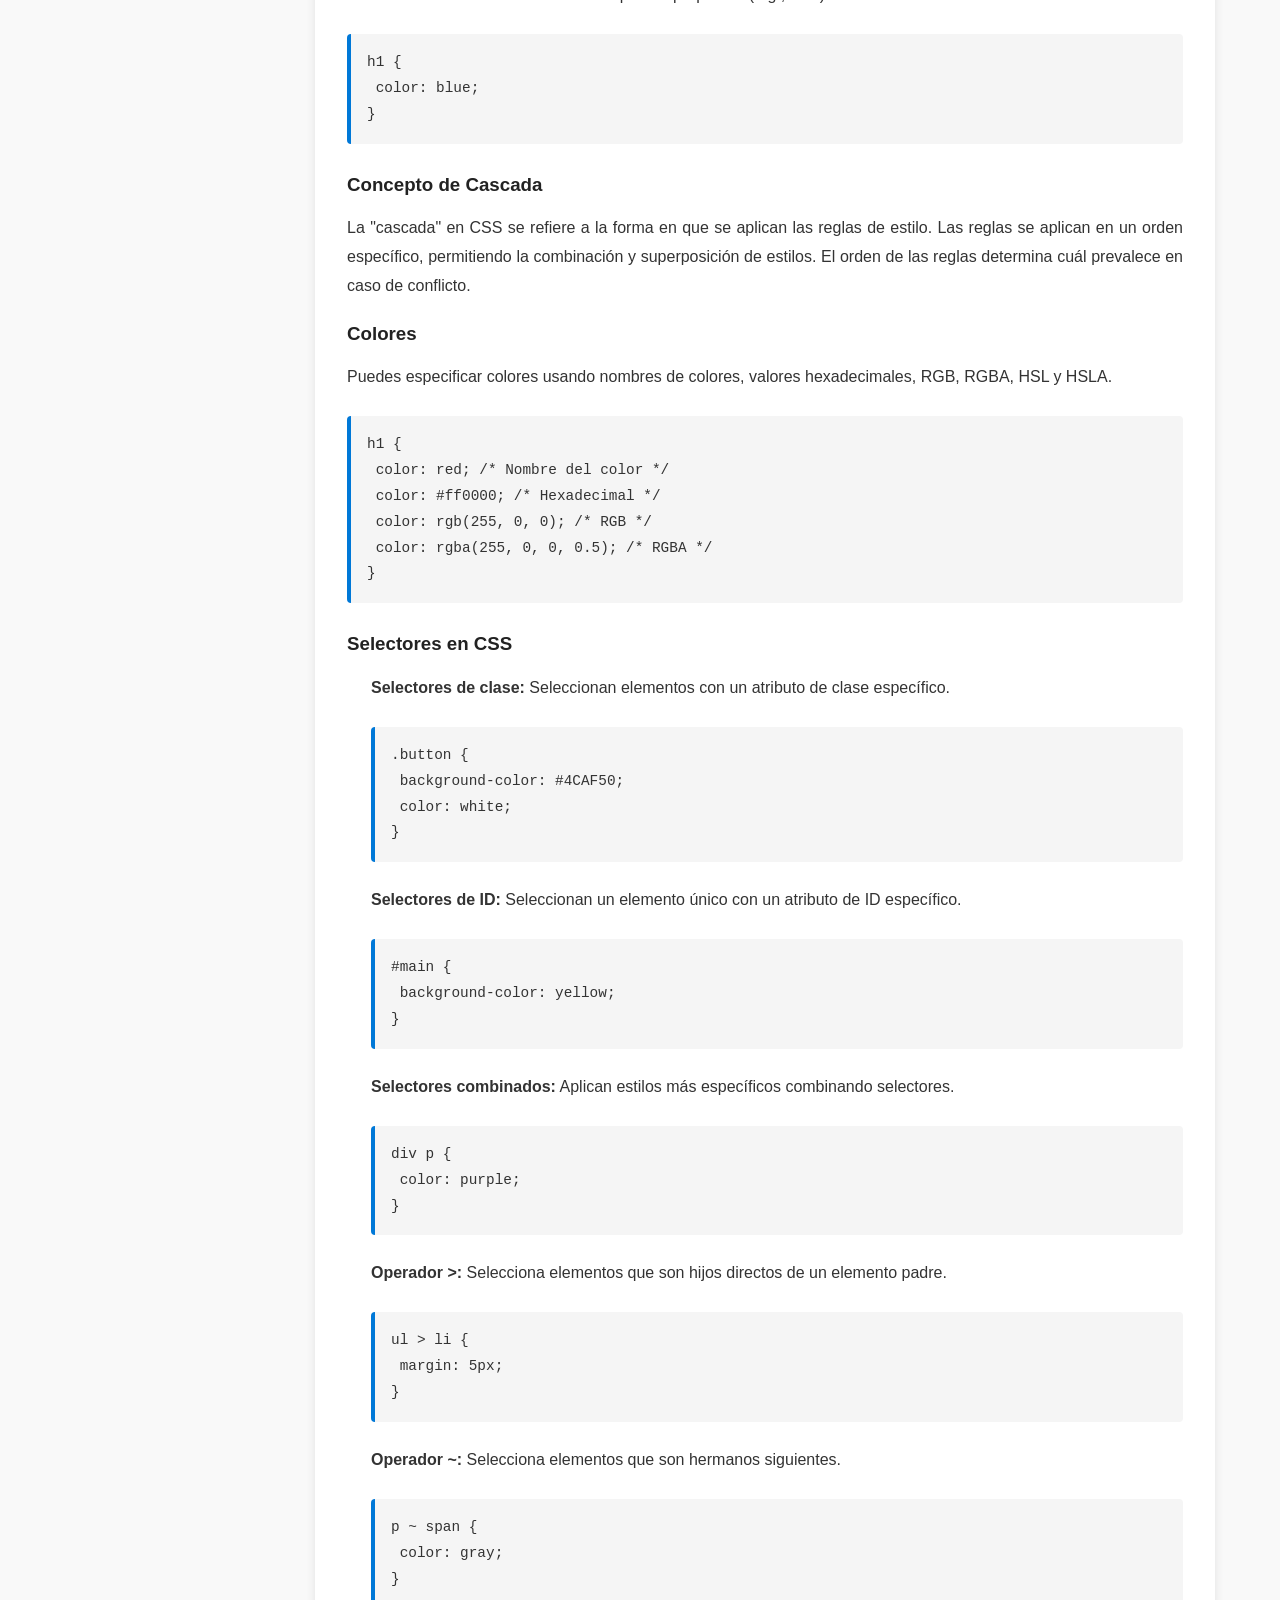
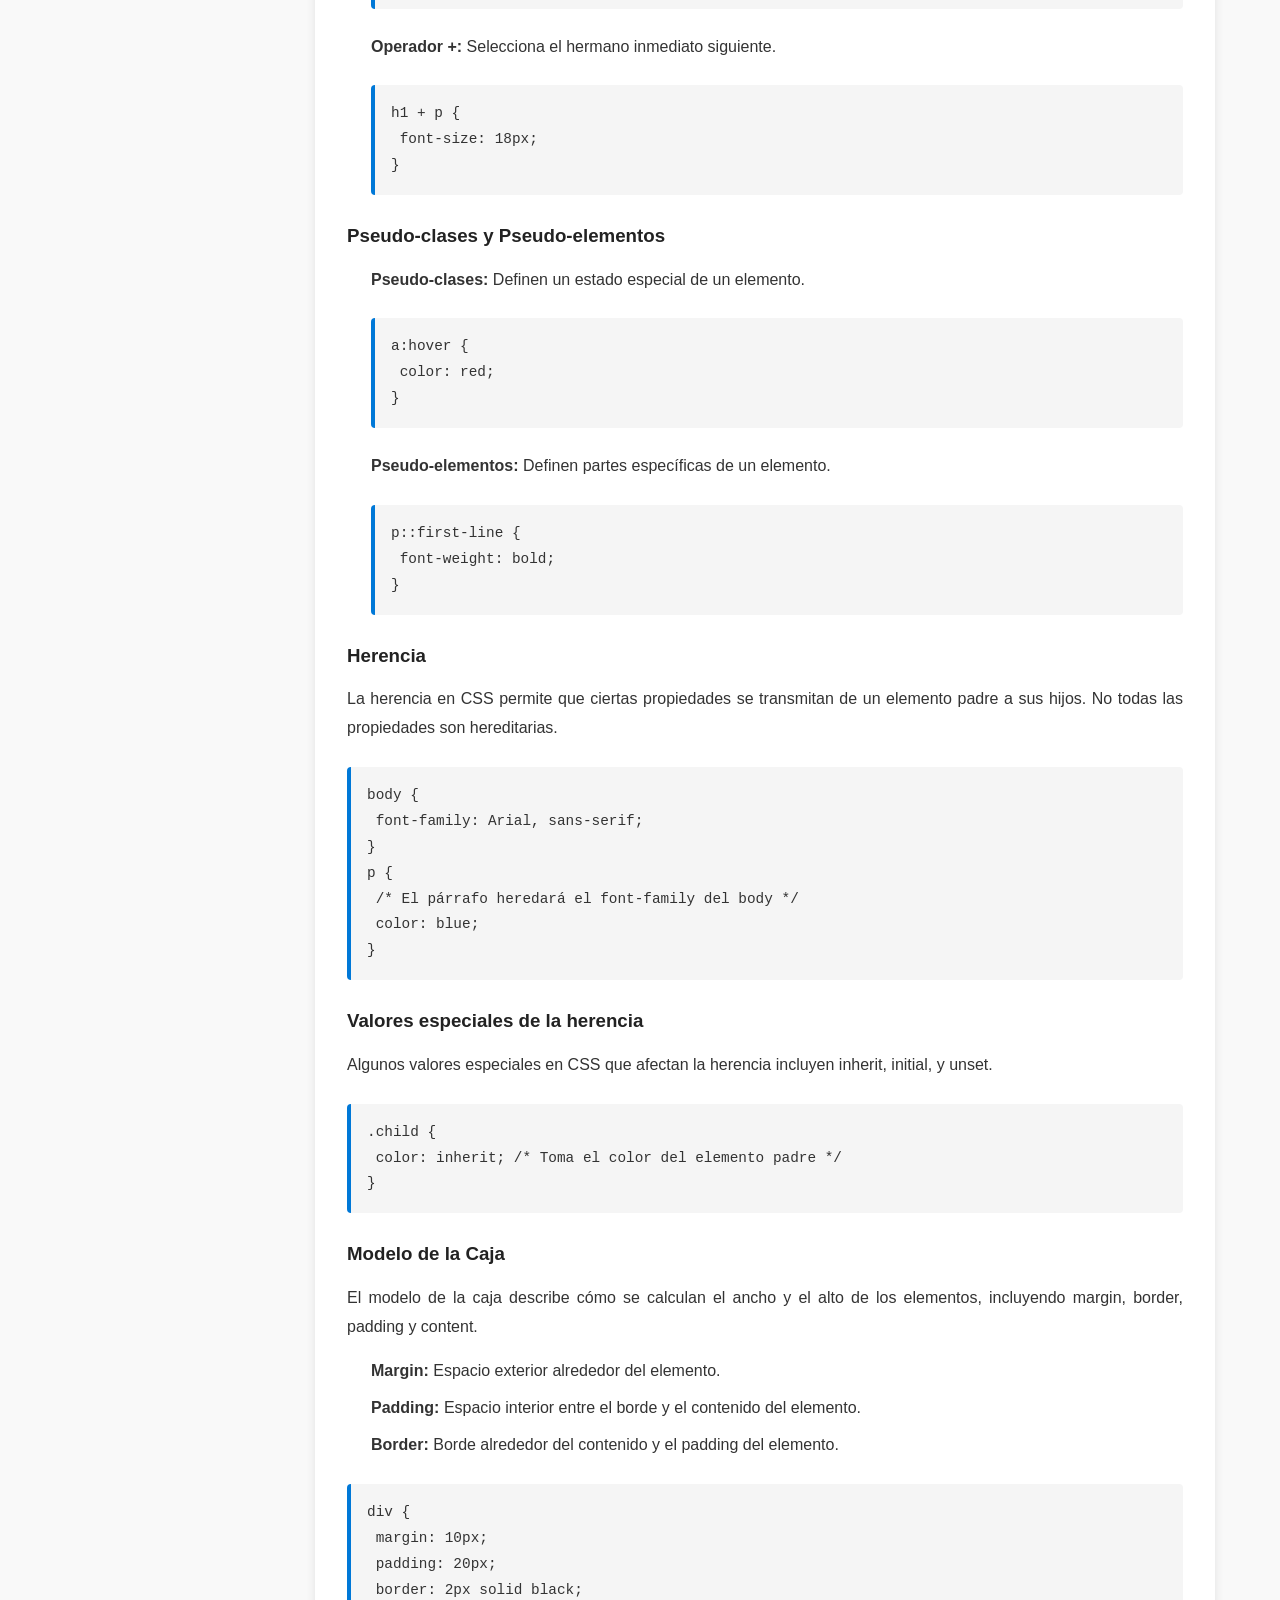
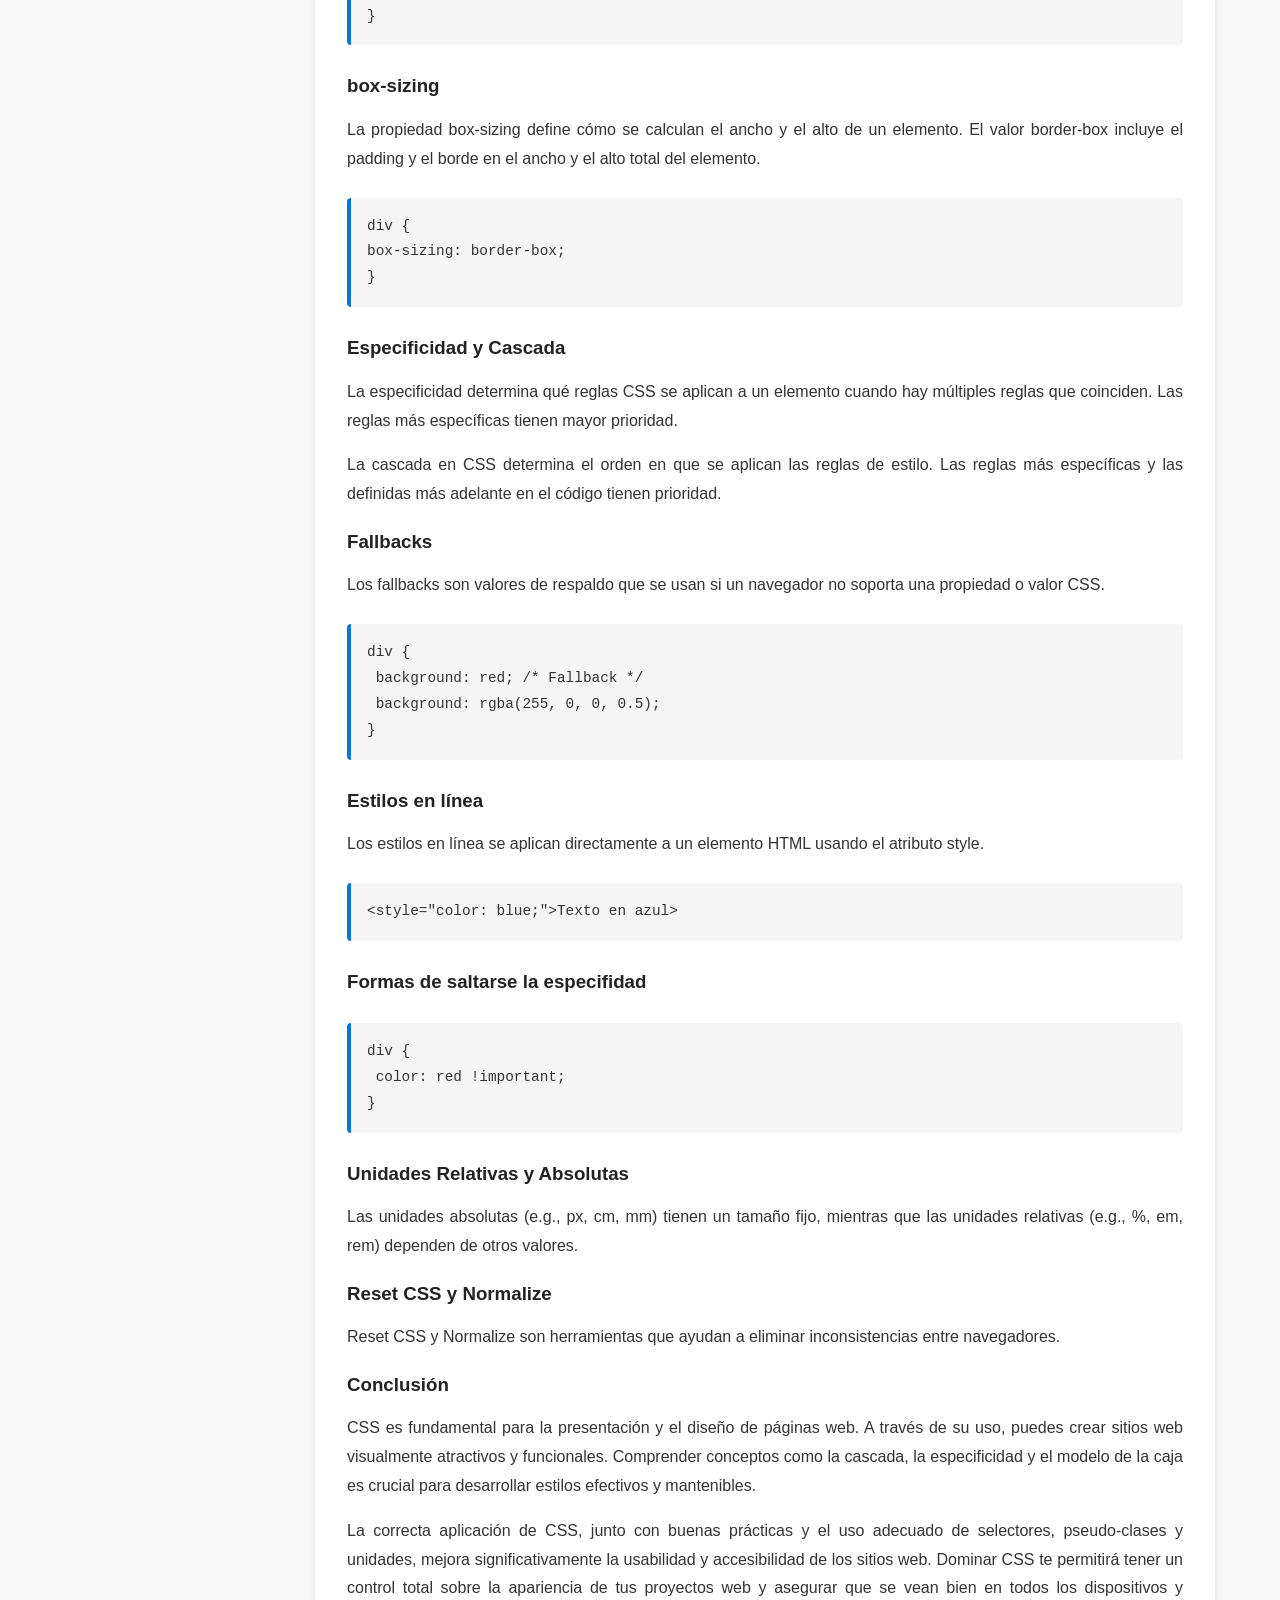
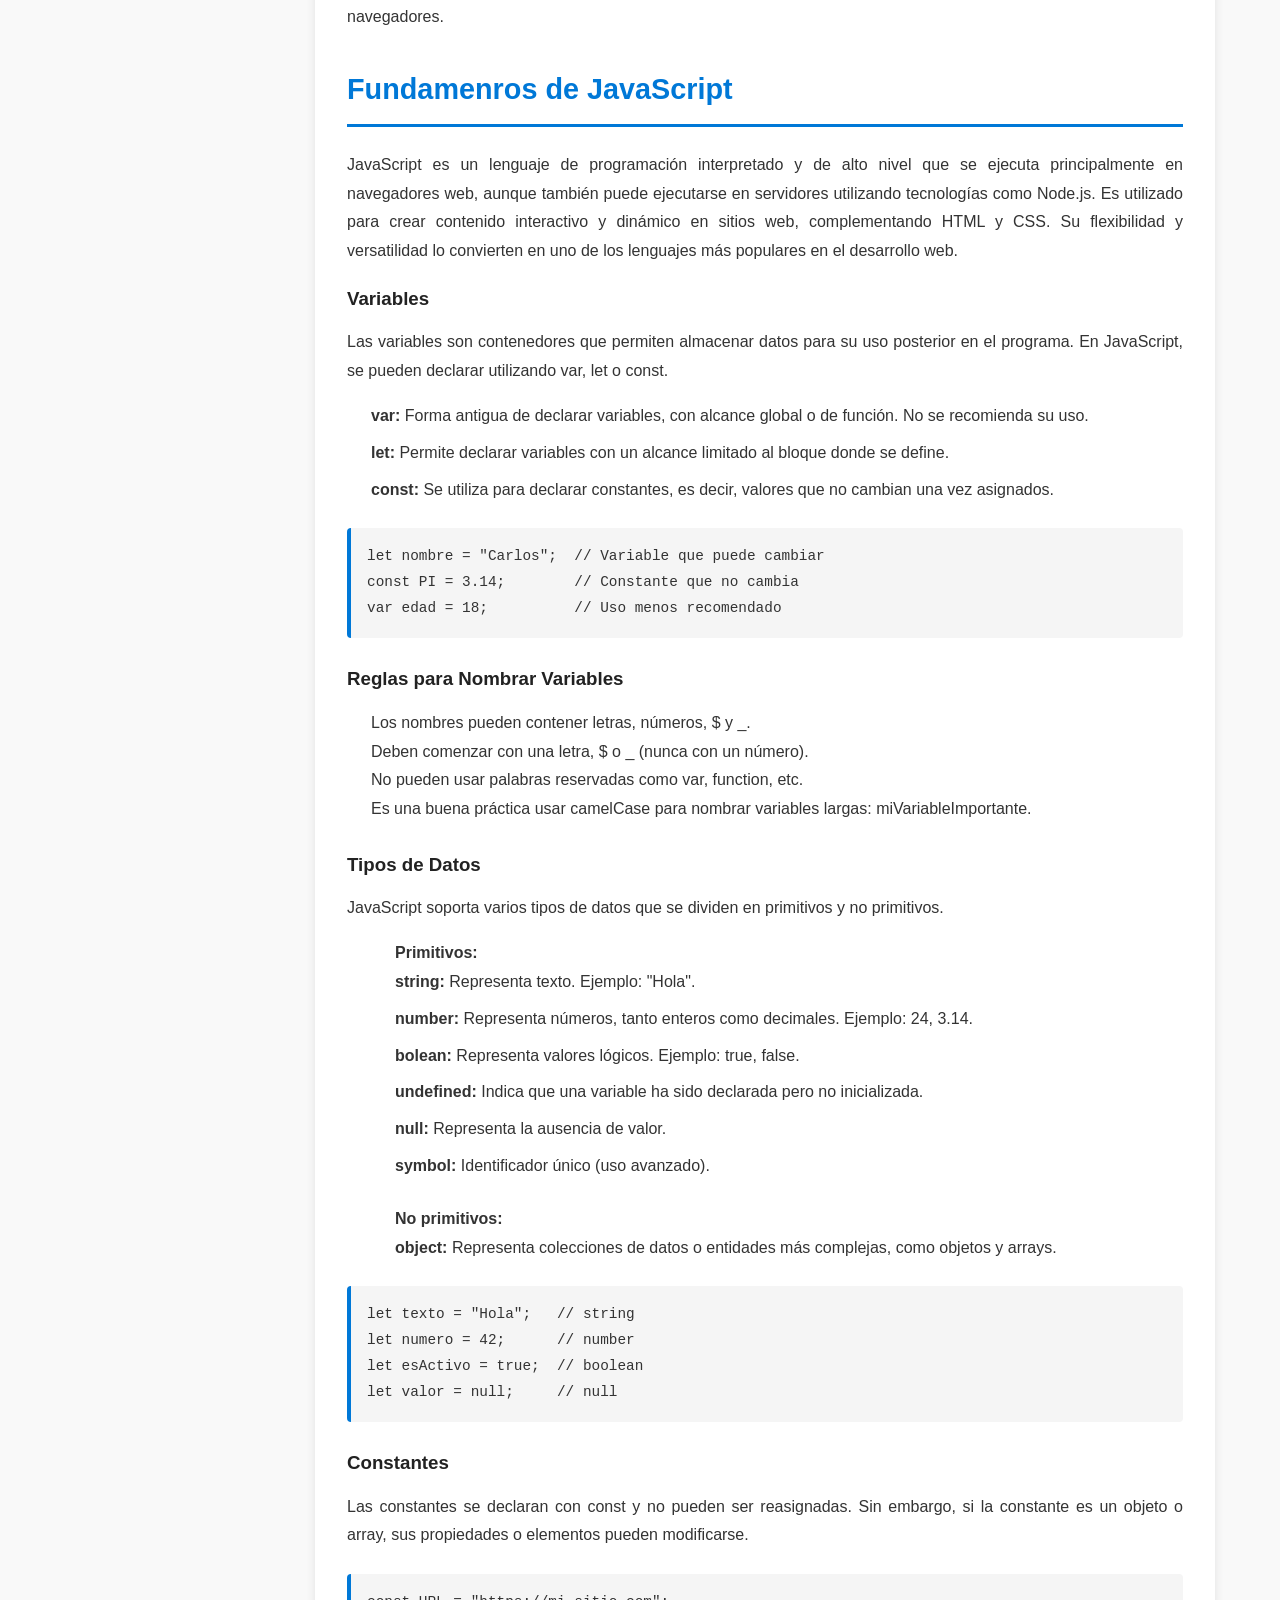
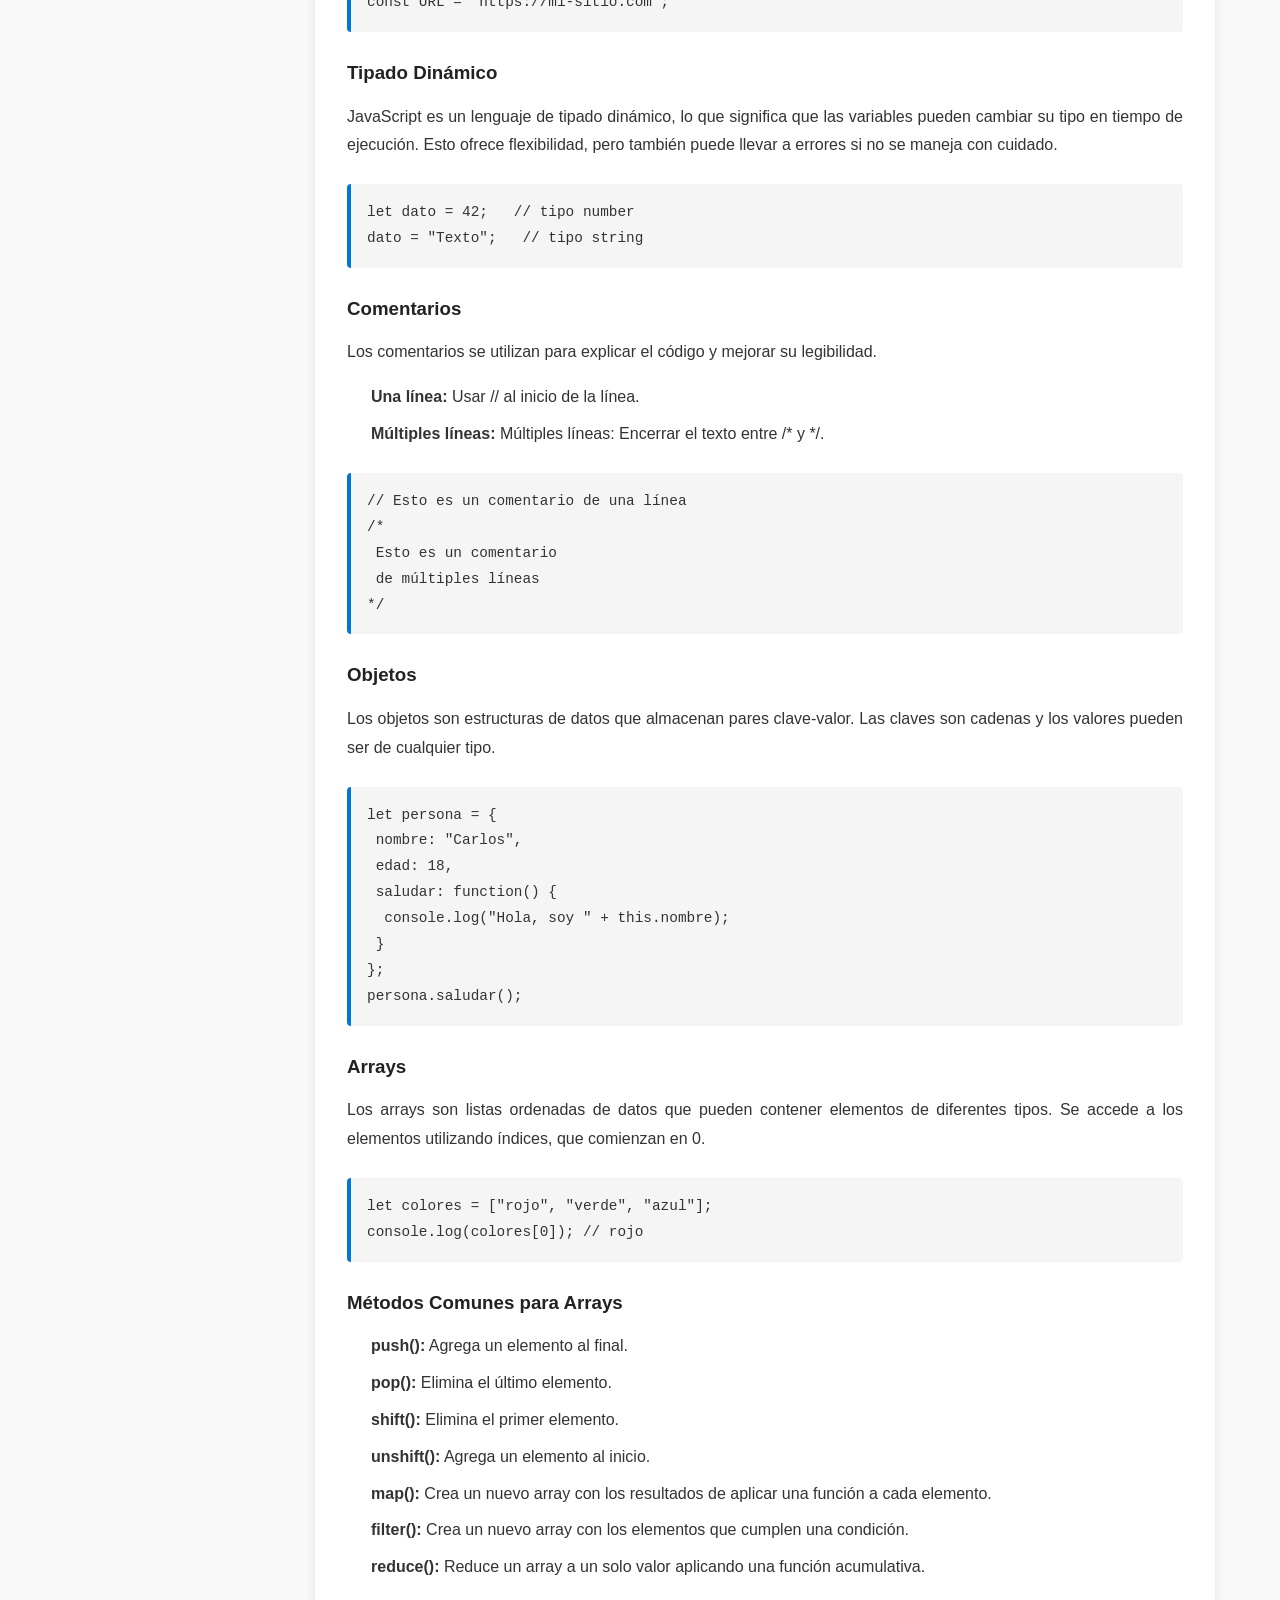
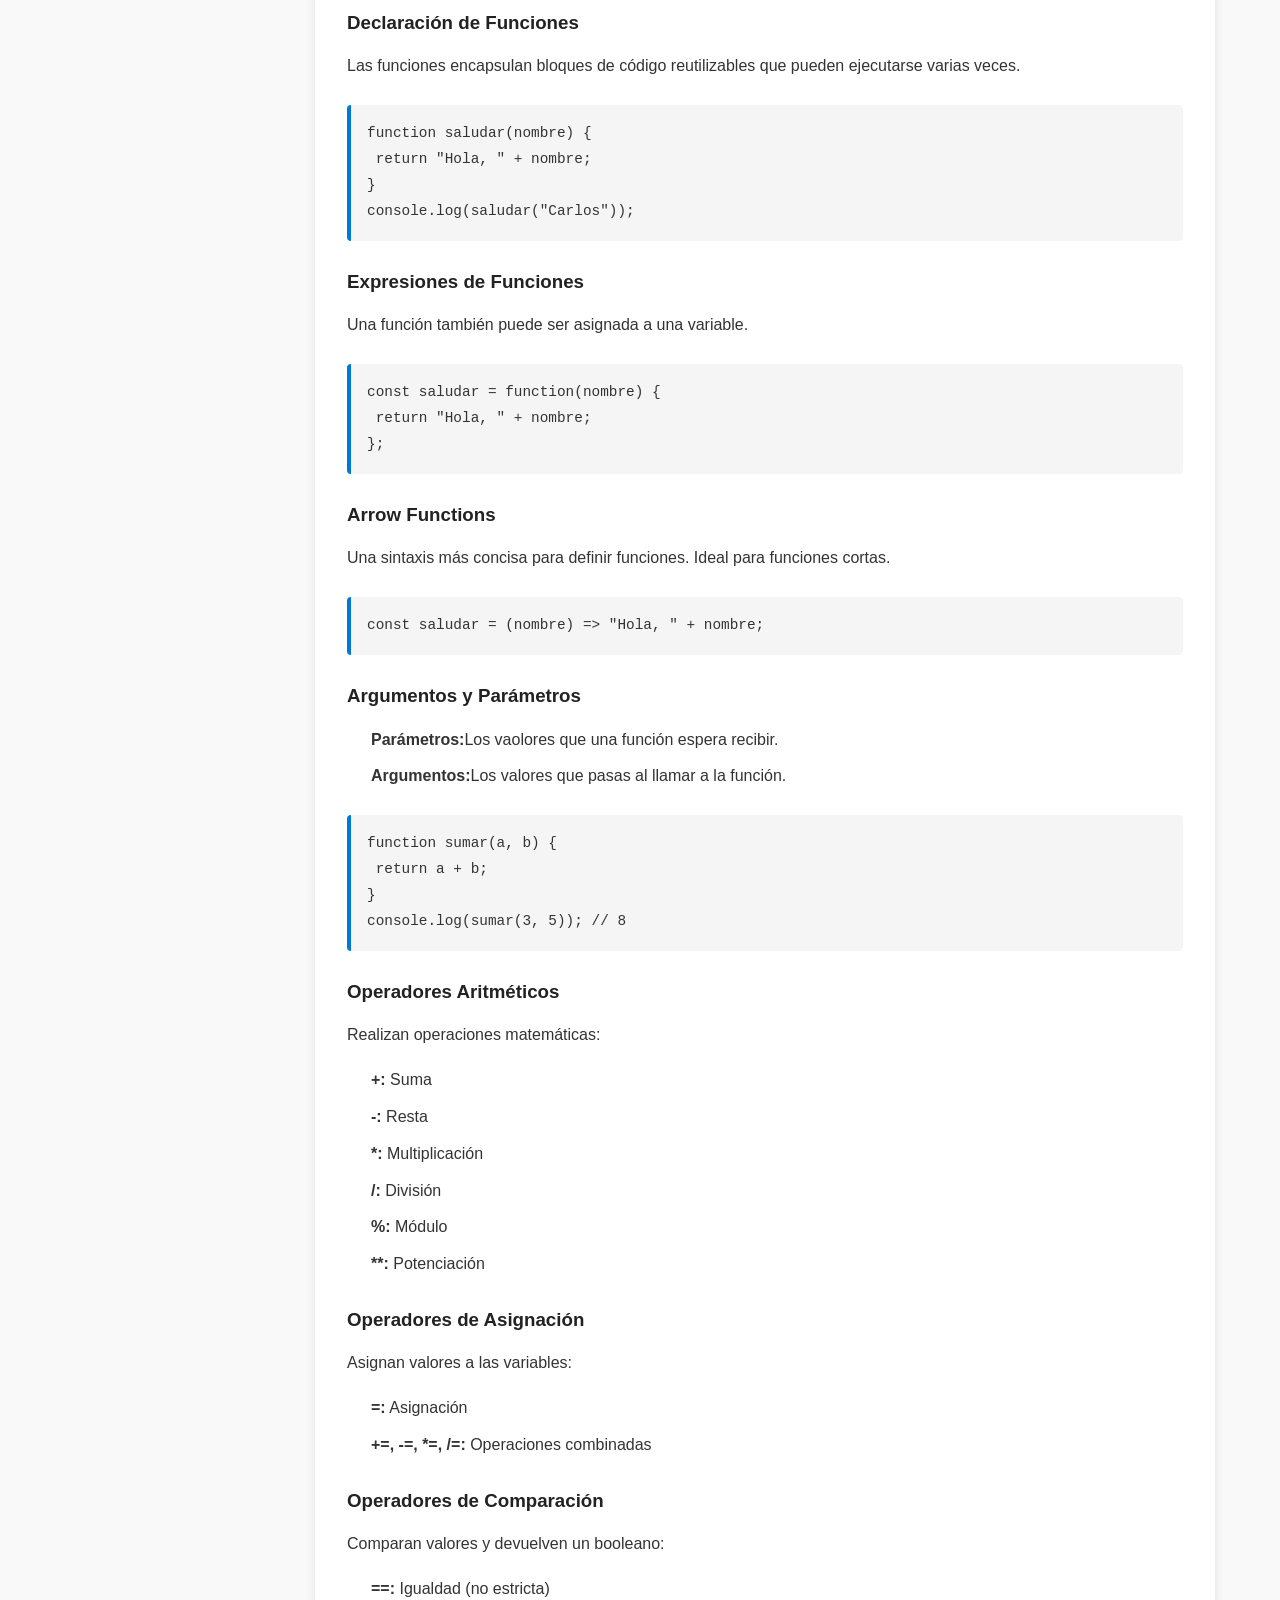
==== commit 8f41b49c: "Added JS Documentation and Styles Fixed" ====
--- a/index.html
+++ b/index.html
@@ -42,21 +42,19 @@
                 </ul>
                 <h3>Estructura Básica de un Documento Html</h3>
                 <p>Antes de profundizar en las etiquetas, es esencial entender la estructura básica de un archivo HTML. Un documento HTML debe tener una estructura inicial de este tipo:</p>
-                <pre>
-                    <code>
-&lt;!DOCTYPE html&gt;
-&lt;html lang=&quot;es&quot;&gt;
-    &lt;head&gt;
-    &lt;meta charset=&quot;UTF-8&quot;&gt;
-    &lt;meta name=&quot;viewport&quot; content=&quot;width=device-width, initial-scale=1.0&quot;&gt;
-    &lt;title&gt;Mi Página Web&lt;/title&gt;
-&lt;/head&gt;
-                        &lt;body&gt;
-    &lt;h1&gt;Bienvenidos a mi página&lt;/h1&gt;
-&lt;/body&gt;
+                    <code>
+&lt;!DOCTYPE html&gt;<br>
+&lt;html lang=&quot;es&quot;&gt;<br>
+&nbsp;&lt;head&gt;<br>
+&nbsp;&lt;meta charset=&quot;UTF-8&quot;&gt;<br>
+&nbsp;&lt;meta name=&quot;viewport&quot; content=&quot;width=device-width, initial-scale=1.0&quot;&gt;<br>
+&nbsp;&lt;title&gt;Mi Página Web&lt;/title&gt;<br>
+&lt;/head&gt;<br>
+&lt;body&gt;<br>
+&nbsp;&lt;h1&gt;Bienvenidos a mi página&lt;/h1&gt;<br>
+&lt;/body&gt;<br>
 &lt;/html&gt;
                     </code>
-                </pre>
                 <h3>Etiquetas y Elementos Comunes</h3>
                 <ul>
                     <li><b>&lt;html&gt;:</b> Define el inicio de un documento HTML.</li>
@@ -65,55 +63,43 @@
                 </ul>
                 <h3>¿Qué son las Etiquetas (Tags)?</h3>
                 <p>Las etiquetas HTML son bloques de contenido que indican cómo debe mostrarse en la página. Cada etiqueta tiene una etiqueta de apertura y una de cierre. Un ejemplo es la etiqueta &lt;p&gt; para párrafos:</p>
-                <pre>
                     <code>
 &lt;p&gt;Este es un párrafo de texto.&lt;/p&gt;
                     </code>
-                </pre>
                 <h3>Encabezados (h1-h6)</h3>
                 <p>Los encabezados son importantes para organizar el contenido y proporcionar estructura a la página. Se utilizan para indicar títulos y subtítulos:</p>
-                <pre>
-                    <code>
-&lt;h1&gt;Encabezado Principal&lt;/h1&gt;
+                    <code>
+&lt;h1&gt;Encabezado Principal&lt;/h1&gt;<br>
 &lt;h2&gt;Subencabezado&lt;/h2&gt;
                     </code>
-                </pre>
                 <h3>Párrafos y Textos</h3>
                 <p>Los párrafos se definen con la etiqueta &lt;p&gt;, y dentro de ellos, se puede escribir texto.</p>
-                <pre>
                     <code>
 &lt;p&gt;Este es un párrafo de texto.&lt;/p&gt;
                     </code>
-                </pre>
                 <h3>Listas: Ordenadas y No Ordenadas</h3>
                 <p>Las listas ayudan a organizar el contenido. Se pueden crear listas ordenadas o no ordenadas:</p>
                 <ul>
                     <li><strong>Listas no ordenadas (&lt;ul&gt;):</strong>Usan puntos como marcadores</li>
-                    <pre>
-                        <code>
-&lt;ul&gt;
-    &lt;li&gt;Elemento 1&lt;/li&gt;
-    &lt;li&gt;Elemento 2&lt;/li&gt;
+                        <code>
+&lt;ul&gt;<br>
+&nbsp;&lt;li&gt;Elemento 1&lt;/li&gt;<br>
+&nbsp;&lt;li&gt;Elemento 2&lt;/li&gt;<br>
 &lt;/ul&gt;
                         </code>
-                    </pre>
                     <li><strong>Listas ordenadas (&lt;ol&gt;):</strong> Usan números o letras</li>
-                    <pre>
-                        <code>
-&lt;ol&gt;
-    &lt;li&gt;Primer paso&lt;/li&gt;
-    &lt;li&gt;Segundo paso&lt;/li&gt;
+                        <code>
+&lt;ol&gt;<br>
+&nbsp;&lt;li&gt;Primer paso&lt;/li&gt;<br>
+&nbsp;&lt;li&gt;Segundo paso&lt;/li&gt;<br>
 &lt;/ol&gt;
                         </code>
-                    </pre>
                 </ul>
                 <h3>Elementos Anidados</h3>
                 <p>En HTML, puedes anidar una etiqueta dentro de otra para modificar su comportamiento. Por ejemplo, &lt;strong&gt; se usa para resaltar texto:</p>
-                <pre>
                     <code>
 &lt;p&gt;El &lt;strong&gt;HTML&lt;/strong&gt; es esencial.&lt;/p&gt;
                     </code>
-                </pre>
                 <h3>Semántica en HTML</h3>
                 <p>La semántica se refiere al uso adecuado de las etiquetas para hacer el contenido más comprensible tanto para los usuarios como para los motores de búsqueda. Algunas etiquetas semánticas son:</p>
                 <ul>
@@ -130,12 +116,10 @@
                     <li><strong>&lt;href&gt;:</strong> Define el destino de un enlace.</li>
                     <li><strong>&lt;alt&gt;:</strong> Proporciona una descripción alternativa de una imagen para mejorar la accesibilidad.</li>
                 </ul>
-                <pre>
-                    <code>
-&lt;img src=&quot;imagen.jpg&quot; alt=&quot;Descripción de la imagen&quot;&gt;
+                    <code>
+&lt;img src=&quot;imagen.jpg&quot; alt=&quot;Descripción de la imagen&quot;&gt;<br>
 &lt;a href=&quot;https://www.ejemplo.com&quot;&gt;Visitar ejemplo.com&lt;/a&gt;
                     </code>
-                </pre>
                 <h3>Atributos ID y Class</h3>
                 <ul>
                     <li><strong>&lt;id&gt;:</strong> Atributo único que identifica un elemento específico en la página.</li>
@@ -150,15 +134,13 @@
                 </ul>
                 <h3>Formularios</h3>
                 <p>Los formularios permiten interactuar con el usuario. Un formulario básico podría lucir así:</p>
-                <pre>
-                    <code>
-&lt;form action=&quot;/submit&quot; method=&quot;POST&quot;&gt;
-    &lt;label for=&quot;nombre&quot;&gt;Nombre:&lt;/label&gt;
-    &lt;input type=&quot;text&quot; id=&quot;nombre&quot; name=&quot;nombre&quot;&gt;
-    &lt;input type=&quot;submit&quot; value=&quot;Enviar&quot;&gt;
+                    <code>
+&lt;form action=&quot;/submit&quot; method=&quot;POST&quot;&gt;<br>
+&nbsp;&lt;label for=&quot;nombre&quot;&gt;Nombre:&lt;/label&gt;<br>
+&nbsp;&lt;input type=&quot;text&quot; id=&quot;nombre&quot; name=&quot;nombre&quot;&gt;<br>
+&nbsp;&lt;input type=&quot;submit&quot; value=&quot;Enviar&quot;&gt;<br>
 &lt;/form&gt;
                     </code>
-                </pre>
                 <h3>Metadatos y SEO</h3>
                 <p>Los metadatos son esenciales para mejorar la visibilidad y accesibilidad de tu página. Asegúrate de usar siempre los metadatos básicos en el &lt;head&gt;:</p>
                 <ul>
@@ -166,39 +148,29 @@
                     <li><strong>&lt;meta name="viewport" content="width=device-width, initial-scale=1.0"&gt;:</strong> Hace que la página sea responsive.</li>
                     <li><strong>Favicon:</strong> Icono que aparece en la pestaña del navegador.</li>
                 </ul>
-                <pre>
                     <code>
 &lt;link rel=&quot;icon&quot; href=&quot;favicon.ico&quot;&gt;
                     </code>
-                </pre>
                 <h3>Video y Audio</h3>
                 <p>HTML permite incrustar contenido multimedia con las etiquetas &lt;video&gt; y &lt;audio&gt;:</p>
-                <pre>
-                    <code>
-&lt;video controls&gt;
-    &lt;source src=&quot;video.mp4&quot; type=&quot;video/mp4&quot;&gt;
-    Tu navegador no soporta video HTML5.
-&lt;/video&gt;
-
-&lt;audio controls&gt;
-    &lt;source src=&quot;audio.mp3&quot; type=&quot;audio/mp3&quot;&gt;
-    Tu navegador no soporta audio HTML5.
+                    <code>
+&lt;video controls&gt;<br>
+&nbsp;&lt;source src=&quot;video.mp4&quot; type=&quot;video/mp4&quot;&gt;<br>
+&lt;/video&gt;<br>
+<br>
+&lt;audio controls&gt;<br>
+&nbsp;&lt;source src=&quot;audio.mp3&quot; type=&quot;audio/mp3&quot;&gt;<br>
 &lt;/audio&gt;
                     </code>
-                </pre>
                 <h3>Iframe y Otros Elementos Avanzados</h3>
                 <p>HTML también ofrece elementos avanzados para incrustar contenido de otras fuentes. Por ejemplo, los &lt;iframe&gt; permiten incrustar otros documentos HTML dentro del actual:</p>
-                <pre>
                     <code>
 &lt;iframe src=&quot;https://www.ejemplo.com&quot;&gt;&lt;/iframe&gt;
                     </code>
-                </pre>
                 <p>Además, la etiqueta &lt;dialog&gt; se puede usar para crear modales interactivos:</p>
-                <pre>
                     <code>
 &lt;dialog open&gt;Este es un modal.&lt;/dialog&gt;
                     </code>
-                </pre>
                 <h3>Uso del MDN (Mozilla Developer Network)</h3>
                 <p>El MDN Web Docs es una herramienta confiable y completa para consultar documentación sobre HTML y otras tecnologías web. Es ideal para aprender sobre etiquetas, atributos, y conceptos fundamentales con ejemplos claros y actualizados. También incluye guías para prácticas recomendadas y explicaciones detalladas sobre cómo usar cada elemento correctamente.</p>
                 <p>Por ejemplo, al buscar sobre la etiqueta &lt;img&gt;, puedes encontrar información sobre sus atributos (src, alt) y ejemplos prácticos para su implementación. MDN es ampliamente recomendado tanto para principiantes como para desarrolladores experimentados.</p>
@@ -225,11 +197,9 @@
                     <li><strong>Hoja de estilo interna:</strong> Dentro de la etiqueta &lt;style&gt; en el &lt;head&gt; del documento HTML.</li>
                     <li><strong>Estilos de línea:</strong> Directamente en el atributo style de los elementos HTML.</li>
                 </ul>
-                <pre>
                     <code>
 &lt;link rel="stylesheet" href="styles.css"&gt;
                     </code>
-                </pre>
                 <h3>Selectore, Propiedades y Valores</h3>
                 <p>Una regla CSS costa de:</p>
                 <ul>
@@ -237,120 +207,96 @@
                     <li><strong>Propiedad:</strong> Describe el aspecto que deseas cambiar (e.g., color).</li>
                     <li><strong>Valor:</strong> Valor: Define el nuevo valor para la propiedad (e.g., blue).</li>
                 </ul>
-                <pre>
-                    <code>
-h1 {
-    color: blue;
-}
-                    </code>
-                </pre>
+                    <code>
+h1 {<br>
+&nbsp;color: blue;<br>
+}
+                    </code>
                 <h3>Concepto de Cascada</h3>
                 <p>La "cascada" en CSS se refiere a la forma en que se aplican las reglas de estilo. Las reglas se aplican en un orden específico, permitiendo la combinación y superposición de estilos. El orden de las reglas determina cuál prevalece en caso de conflicto.</p>
                 <h3>Colores</h3>
                 <p>Puedes especificar colores usando nombres de colores, valores hexadecimales, RGB, RGBA, HSL y HSLA.</p>
-                <pre>
-                    <code>
-h1 {
-    color: red; /* Nombre del color */
-    color: #ff0000; /* Hexadecimal */
-    color: rgb(255, 0, 0); /* RGB */
-    color: rgba(255, 0, 0, 0.5); /* RGBA */
-}
-                    </code>
-                </pre>
+                    <code>
+h1 {<br>
+&nbsp;color: red; /* Nombre del color */<br>
+&nbsp;color: #ff0000; /* Hexadecimal */<br>
+&nbsp;color: rgb(255, 0, 0); /* RGB */<br>
+&nbsp;color: rgba(255, 0, 0, 0.5); /* RGBA */<br>
+}
+                    </code>
                 <h3>Selectores en CSS</h3>
                 <ul>
                     <li><strong>Selectores de clase:</strong> Seleccionan elementos con un atributo de clase específico.</li>
-                    <pre>
                             <code>
-.button {
-    background-color: #4CAF50;
-    color: white;
+.button {<br>
+&nbsp;background-color: #4CAF50;<br>
+&nbsp;color: white;<br>
 }
                             </code>
-                    </pre>
                     <li><strong>Selectores de ID:</strong> Seleccionan un elemento único con un atributo de ID específico.</li>
-                    <pre>
-                        <code>
-#main {
-    background-color: yellow;
-}
-                        </code>
-                    </pre>
+                        <code>
+#main {<br>
+&nbsp;background-color: yellow;<br>
+}
+                        </code>
                     <li><strong>Selectores combinados:</strong> Aplican estilos más específicos combinando selectores.</li>
-                    <pre>
-                        <code>
-div p {
-    color: purple;
-}
-                        </code>
-                    </pre>
+                        <code>
+div p {<br>
+&nbsp;color: purple;<br>
+}
+                        </code>
                     <li><strong>Operador &gt;:</strong> Selecciona elementos que son hijos directos de un elemento padre.</li>
-                    <pre>
-                        <code>
-ul > li {
-    margin: 5px;
-}
-                        </code>
-                    </pre>
+                        <code>
+ul > li {<br>
+&nbsp;margin: 5px;<br>
+}
+                        </code>
                     <li><strong>Operador ~:</strong> Selecciona elementos que son hermanos siguientes.</li>
-                    <pre>
-                        <code>
-p ~ span {
-    color: gray;
-}
-                        </code>
-                    </pre>
+                        <code>
+p ~ span {<br>
+&nbsp;color: gray;<br>
+}
+                        </code>
                     <li><strong>Operador +:</strong> Selecciona el hermano inmediato siguiente.</li>
-                    <pre>
-                        <code>
-h1 + p {
-    font-size: 18px;
-}
-                        </code>
-                    </pre>
-                </ul>
-                <h3>Pseudo-clases y Pseudo-elementos</h3>
+                        <code>
+h1 + p {<br>
+&nbsp;font-size: 18px;<br>
+}
+                        </code>
+                </ul>
+<h3>Pseudo-clases y Pseudo-elementos</h3>
                 <ul>
                     <li><strong>Pseudo-clases:</strong> Definen un estado especial de un elemento.</li>
-                    <pre>
-                        <code>
-a:hover {
-    color: red;
-}
-                        </code>
-                    </pre>
+                        <code>
+a:hover {<br>
+&nbsp;color: red;<br>
+}
+                        </code>
                     <li><strong>Pseudo-elementos:</strong> Definen partes específicas de un elemento.</li>
-                    <pre>
-                        <code>
-p::first-line {
-    font-weight: bold;
-}
-                        </code>
-                    </pre>
-                </ul>
-                <h3>Herencia</h3>
-                <p>La herencia en CSS permite que ciertas propiedades se transmitan de un elemento padre a sus hijos. No todas las propiedades son hereditarias.</p>
-                <pre>
-                    <code>
-body {
-    font-family: Arial, sans-serif;
-}
-p {
-    /* El párrafo heredará el font-family del body */
-    color: blue;
-}
-                    </code>
-                </pre>
-                <h3>Valores especiales de la herencia</h3>
-                <p>Algunos valores especiales en CSS que afectan la herencia incluyen inherit, initial, y unset.</p>
-                <pre>
-                    <code>
-.child {
-    color: inherit; /* Toma el color del elemento padre */
-}
-                    </code>
-                </pre>
+                        <code>
+p::first-line {<br>
+&nbsp;font-weight: bold;<br>
+}
+                        </code>
+                </ul>
+<h3>Herencia</h3>
+<p>La herencia en CSS permite que ciertas propiedades se transmitan de un elemento padre a sus hijos. No todas las propiedades son hereditarias.</p>
+                    <code>
+body {<br>
+&nbsp;font-family: Arial, sans-serif;<br>
+}<br>
+p {<br>
+&nbsp;/* El párrafo heredará el font-family del body */<br>
+&nbsp;color: blue;<br>
+}
+                    </code>
+<h3>Valores especiales de la herencia</h3>
+<p>Algunos valores especiales en CSS que afectan la herencia incluyen inherit, initial, y unset.</p>
+                    <code>
+.child {<br>
+&nbsp;color: inherit; /* Toma el color del elemento padre */<br>
+}
+                    </code>
                 <h3>Modelo de la Caja</h3>
                 <p>El modelo de la caja describe cómo se calculan el ancho y el alto de los elementos, incluyendo margin, border, padding y content.</p>
                 <ul>
@@ -358,53 +304,42 @@
                     <li><strong>Padding:</strong> Espacio interior entre el borde y el contenido del elemento.</li>
                     <li><strong>Border:</strong> Borde alrededor del contenido y el padding del elemento.</li>
                 </ul>
-                <pre>
-                    <code>
-div {
-    margin: 10px;
-    padding: 20px;
-    border: 2px solid black;
-}
-                    </code>
-                </pre>
-                <h3>box-sizing</h3>
-                <p>La propiedad box-sizing define cómo se calculan el ancho y el alto de un elemento. El valor border-box incluye el padding y el borde en el ancho y el alto total del elemento.</p>
-                <pre>
-                    <code>
-div {
-    box-sizing: border-box;
-}
-                    </code>
-                </pre>
+                    <code>
+div {<br>
+&nbsp;margin: 10px;<br>
+&nbsp;padding: 20px;<br>
+&nbsp;border: 2px solid black;<br>
+}
+                    </code>
+<h3>box-sizing</h3>
+<p>La propiedad box-sizing define cómo se calculan el ancho y el alto de un elemento. El valor border-box incluye el padding y el borde en el ancho y el alto total del elemento.</p>
+                    <code>
+div {<br>
+    box-sizing: border-box;<br>
+}
+                    </code>
                 <h3>Especificidad y Cascada</h3>
                 <p>La especificidad determina qué reglas CSS se aplican a un elemento cuando hay múltiples reglas que coinciden. Las reglas más específicas tienen mayor prioridad.</p>
                 <p>La cascada en CSS determina el orden en que se aplican las reglas de estilo. Las reglas más específicas y las definidas más adelante en el código tienen prioridad.</p>
                 <h3>Fallbacks</h3>
                 <p>Los fallbacks son valores de respaldo que se usan si un navegador no soporta una propiedad o valor CSS.</p>
-                <pre>
-                    <code>
-div {
-    background: red; /* Fallback */
-    background: rgba(255, 0, 0, 0.5);
-}
-
-                    </code>
-                </pre>
+                    <code>
+div {<br>
+&nbsp;background: red; /* Fallback */<br>
+&nbsp;background: rgba(255, 0, 0, 0.5);<br>
+}
+                    </code>
                 <h3>Estilos en línea</h3>
                 <p>Los estilos en línea se aplican directamente a un elemento HTML usando el atributo style.</p>
-                <pre>
-                    <code>
-                        &lt;style="color: blue;">Texto en azul&gt;
-                    </code>
-                </pre>
+                    <code>
+&lt;style="color: blue;">Texto en azul&gt;
+                    </code>
                 <h3>Formas de saltarse la especifidad</h3>
-                <pre>
-                    <code>
-div {
-    color: red !important;
-}
-                    </code>
-                </pre>
+                    <code>
+div {<br>
+&nbsp;color: red !important;<br>
+}
+                    </code>
                 <h3>Unidades Relativas y Absolutas</h3>
                 <p>Las unidades absolutas (e.g., px, cm, mm) tienen un tamaño fijo, mientras que las unidades relativas (e.g., %, em, rem) dependen de otros valores.</p>
                 <h3>Reset CSS y Normalize</h3>
@@ -416,22 +351,233 @@
         </section>
         <section id="JavaScript_Programming" class="main-section">
             <header>
-                <h1>JavaScript Programming</h1>
+                <h1>Fundamenros de JavaScript</h1>
             </header>
             <article>
-                <p>JavaScript is a programming language that enables dynamic content and interactive features on web pages. It can be used to manipulate HTML and CSS, handle user interactions, and perform asynchronous operations.</p>
-                <h3>Key Concepts:</h3>
-                <ul>
-                    <li><b>Variables:</b> Used to store data, defined with <code>var</code>, <code>let</code>, or <code>const</code>.</li>
-                    <li><b>Functions:</b> Blocks of code that perform tasks, defined with the <code>function</code> keyword.</li>
-                    <li><b>Events:</b> Actions triggered by user interactions, such as clicks and key presses.</li>
-                    <li><b>DOM Manipulation:</b> Accessing and modifying HTML elements using JavaScript.</li>
-                </ul>
-                <p>Example:</p>
+                <p>JavaScript es un lenguaje de programación interpretado y de alto nivel que se ejecuta principalmente en navegadores web, aunque también puede ejecutarse en servidores utilizando tecnologías como Node.js. Es utilizado para crear contenido interactivo y dinámico en sitios web, complementando HTML y CSS. Su flexibilidad y versatilidad lo convierten en uno de los lenguajes más populares en el desarrollo web.</p>
+                <h3>Variables</h3>
+                <p>Las variables son contenedores que permiten almacenar datos para su uso posterior en el programa. En JavaScript, se pueden declarar utilizando var, let o const.</p>
+                <ul>
+                    <li><strong>var:</strong> Forma antigua de declarar variables, con alcance global o de función. No se recomienda su uso.</li>
+                    <li><strong>let:</strong> Permite declarar variables con un alcance limitado al bloque donde se define.</li>
+                    <li><strong>const:</strong> Se utiliza para declarar constantes, es decir, valores que no cambian una vez asignados.</li>
+                </ul>
+                    <code>
+let nombre = "Carlos";&nbsp;&nbsp;// Variable que puede cambiar<br>
+const PI = 3.14;&nbsp;&nbsp;&nbsp;&nbsp;&nbsp;&nbsp;&nbsp;&nbsp;// Constante que no cambia<br>
+var edad = 18;&nbsp;&nbsp;&nbsp;&nbsp;&nbsp;&nbsp;&nbsp;&nbsp;&nbsp;&nbsp;// Uso menos recomendado<br>
+                    </code>
+                <h3>Reglas para Nombrar Variables</h3>
+                <ol>
+                    <li>Los nombres pueden contener letras, números, $ y _.</li>
+                    <li>Deben comenzar con una letra, $ o _ (nunca con un número).</li>
+                    <li>No pueden usar palabras reservadas como var, function, etc.</li>
+                    <li>Es una buena práctica usar camelCase para nombrar variables largas: miVariableImportante.</li>
+                </ol>
+                <h3>Tipos de Datos</h3>
+                <p>JavaScript soporta varios tipos de datos que se dividen en primitivos y no primitivos.</p>
+                <ol>
+                    <li>
+                        <ul>
+                            <strong>Primitivos:</strong>
+                            <li><strong>string:</strong> Representa texto. Ejemplo: "Hola".</li>
+                            <li><strong>number:</strong> Representa números, tanto enteros como decimales. Ejemplo: 24, 3.14.</li>
+                            <li><strong>bolean:</strong> Representa valores lógicos. Ejemplo: true, false.</li>
+                            <li><strong>undefined:</strong> Indica que una variable ha sido declarada pero no inicializada.</li>
+                            <li><strong>null:</strong> Representa la ausencia de valor.</li>
+                            <li><strong>symbol:</strong> Identificador único (uso avanzado).</li>
+                        </ul>
+                        <ul>
+                            <strong>No primitivos:</strong>
+                            <li><strong>object:</strong> Representa colecciones de datos o entidades más complejas, como objetos y arrays.</li>
+                        </ul>
+                    </li>
+                </ol>
+                    <code>
+let texto = "Hola";&nbsp;&nbsp;&nbsp;// string<br>
+let numero = 42;&nbsp;&nbsp;&nbsp;&nbsp;&nbsp;&nbsp;// number<br>
+let esActivo = true;&nbsp;&nbsp;// boolean<br>
+let valor = null;&nbsp;&nbsp;&nbsp;&nbsp;&nbsp;// null<br>
+                    </code>
+                <h3>Constantes</h3>
+                <p>Las constantes se declaran con const y no pueden ser reasignadas. Sin embargo, si la constante es un objeto o array, sus propiedades o elementos pueden modificarse.</p>
+                    <code>
+const URL = "https://mi-sitio.com";
+                    </code>
+                <h3>Tipado Dinámico</h3>
+                <p>JavaScript es un lenguaje de tipado dinámico, lo que significa que las variables pueden cambiar su tipo en tiempo de ejecución. Esto ofrece flexibilidad, pero también puede llevar a errores si no se maneja con cuidado.</p>
+                    <code>
+let dato = 42;&nbsp;&nbsp;&nbsp;// tipo number<br>
+dato = "Texto";&nbsp;&nbsp;&nbsp;// tipo string<br>
+                    </code>
+                <h3>Comentarios</h3>
+                <p>Los comentarios se utilizan para explicar el código y mejorar su legibilidad.</p>
+                <ul>
+                    <li><strong>Una línea:</strong> Usar // al inicio de la línea.</li>
+                    <li><strong>Múltiples líneas:</strong> Múltiples líneas: Encerrar el texto entre /* y */.</li>
+                </ul>
+                    <code>
+// Esto es un comentario de una línea<br>
+/*<br>
+&nbsp;Esto es un comentario<br>
+&nbsp;de múltiples líneas<br>
+*/
+                    </code>
+                <h3>Objetos</h3>
+                <p>Los objetos son estructuras de datos que almacenan pares clave-valor. Las claves son cadenas y los valores pueden ser de cualquier tipo.</p>
+                    <code>
+let persona = {<br>
+&nbsp;nombre: "Carlos",<br>
+&nbsp;edad: 18,<br>
+&nbsp;saludar: function() {<br>
+&nbsp;&nbsp;console.log("Hola, soy " + this.nombre);<br>
+&nbsp;}<br>
+};<br>
+persona.saludar();
+                    </code>
+                <h3>Arrays</h3>
+                <p>Los arrays son listas ordenadas de datos que pueden contener elementos de diferentes tipos. Se accede a los elementos utilizando índices, que comienzan en 0.</p>
+                    <code>
+let colores = ["rojo", "verde", "azul"];<br>
+console.log(colores[0]); // rojo
+                    </code>
+                <h3>Métodos Comunes para Arrays</h3>
+                <ul>
+                    <li><strong>push():</strong> Agrega un elemento al final.</li>
+                    <li><strong>pop():</strong> Elimina el último elemento.</li>
+                    <li><strong>shift():</strong> Elimina el primer elemento.</li>
+                    <li><strong>unshift():</strong> Agrega un elemento al inicio.</li>
+                    <li><strong>map():</strong> Crea un nuevo array con los resultados de aplicar una función a cada elemento.</li>
+                    <li><strong>filter():</strong> Crea un nuevo array con los elementos que cumplen una condición.</li>
+                    <li><strong>reduce():</strong> Reduce un array a un solo valor aplicando una función acumulativa.</li>
+                </ul>
+                <h3>Declaración de Funciones</h3>
+                <p>Las funciones encapsulan bloques de código reutilizables que pueden ejecutarse varias veces.</p>
+                    <code>
+function saludar(nombre) {<br>
+&nbsp;return "Hola, " + nombre;<br>
+}<br>
+console.log(saludar("Carlos"));
+                    </code>
+                <h3>Expresiones de Funciones</h3>
+                <p>Una función también puede ser asignada a una variable.</p>
+                    <code>
+const saludar = function(nombre) {<br>
+&nbsp;return "Hola, " + nombre;<br>
+};
+                    </code>
+                <h3>Arrow Functions</h3>
+                <p>Una sintaxis más concisa para definir funciones. Ideal para funciones cortas.</p>
+                    <code>
+const saludar = (nombre) => "Hola, " + nombre;
+                    </code>
+                <h3>Argumentos y Parámetros</h3>
+                <ul>
+                    <li><strong>Parámetros:</strong>Los vaolores que una función espera recibir.</li>
+                    <li><strong>Argumentos:</strong>Los valores que pasas al llamar a la función.</li>
+                </ul>
+                    <code>
+function sumar(a, b) {<br>
+&nbsp;return a + b;<br>
+}<br>
+console.log(sumar(3, 5)); // 8
+                    </code>
+                <h3>Operadores Aritméticos</h3>
+                <p>Realizan operaciones matemáticas:</p>
+                <ul>
+                    <li><strong>+:</strong> Suma</li>
+                    <li><strong>-:</strong> Resta</li>
+                    <li><strong>*:</strong> Multiplicación</li>
+                    <li><strong>/:</strong> División</li>
+                    <li><strong>%:</strong> Módulo</li>
+                    <li><strong>**:</strong> Potenciación</li>
+                </ul>
+                <h3>Operadores de Asignación</h3>
+                <p>Asignan valores a las variables:</p>
+                <ul>
+                    <li><strong>=:</strong> Asignación</li>
+                    <li><strong>+=, -=, *=, /=:</strong> Operaciones combinadas</li>
+                </ul>
+                <h3>Operadores de Comparación</h3>
+                <p>Comparan valores y devuelven un booleano:</p>
+                <ul>
+                    <li><strong>==:</strong> Igualdad (no estricta)</li>
+                    <li><strong>===:</strong> Igualdad estricta</li>
+                    <li><strong>!=:</strong> Diferente</li>
+                    <li><strong>!==:</strong> Diferente estricta</li>
+                    <li><strong>&gt;:</strong> Mayor que</li>
+                    <li><strong>&lt;:</strong> Menor que</li>
+                </ul>
+                <h3>Operadores Lógicos</h3>
+                <ul>
+                    <li><strong>&&:</strong> AND (y)</li>
+                    <li><strong>||:</strong> OR (o)</li>
+                    <li><strong>!:</strong> NOT (negación)</li>
+                </ul>
+                <h3>Condicionales</h3>
+                <ul>
+                    <li>
+                        <strong>if-else:</strong>
+                        <p>Estructura básica para decisiones condicionales.</p>
+                    </li>
+                    <code>
+if (edad >= 18) {<br>
+&nbsp;console.log("Eres mayor de edad.");<br>
+}   else {<br>
+&nbsp;console.log("Eres menor de edad.");<br>
+}
+                            </code>
+                    <li>
+                        <strong>switch:</strong>
+                        <p>Simplifica la toma de decisiones múltiples basadas en el valor de una variable.</p>
+                    </li>
+                    <code>
+let dia = 3;<br>
+switch (dia) {<br>
+&nbsp;case 1:<br>
+&nbsp;&nbsp;console.log("Lunes");<br>
+&nbsp;&nbsp;break;<br>
+&nbsp;case 2:<br>
+&nbsp;&nbsp;console.log("Martes");<br>
+&nbsp;&nbsp;break;<br>
+&nbsp;&nbsp;default:<br>
+&nbsp;&nbsp;console.log("Día no válido");<br>
+}
+                            </code>
+                </ul>
+                <h3>React</h3>
+                <p>React es una biblioteca de JavaScript para construir interfaces de usuario. Es declarativa, eficiente y basada en componentes.</p>
+                    <code>
+import React from "react";<br>
+function App() {<br>
+&nbsp;return (<br>
+&nbsp;&nbsp;&lt;div&gt;<br>
+&nbsp;&nbsp;&nbsp;&lt;h1&gt;Hola Mundo&lt;/h1&gt;<br>
+&nbsp;&nbsp;&lt;div&gt;<br>
+&nbsp;);<br>
+}
+export default App;
+                    </code>
+                <h3>Vue.js</h3>
+                <p>Vue.js es un framework progresivo que permite crear interfaces de usuario reactivas y dinámicas.</p>
+                    <code>
+const app = Vue.createApp({<br>
+&nbsp;data() {<br>
+&nbsp;&nbsp;return {<br>
+&nbsp;&nbsp;&nbsp;mensaje: "Hola Vue!"<br>
+&nbsp;&nbsp;};<br>
+&nbsp;}<br>
+});<br>
+app.mount("#app");
+                    </code>
+                <h3>Node.js</h3>
+                <p>Node.js es un entorno de ejecución que permite utilizar JavaScript en el lado de servidor.</p>
                 <code>
-document.getElementById('myButton').addEventListener('click', function() {<br>
-    alert('Button clicked!');<br>
-});
+const http = require("http");<br>
+http.createServer((req, res) => {<br>
+&nbsp;res.write("Hola desde Node.js");<br>
+&nbsp;res.end();<br>
+}).listen(3000);
                 </code>
             </article>
         </section>
@@ -455,6 +601,9 @@
     }<br>
 }
                 </code>
+                <h3>Conclusión</h3>
+                <p>JavaScript es un lenguaje esencial en el desarrollo web gracias a su versatilidad y facilidad para crear aplicaciones dinámicas tanto en el cliente como en el servidor. Su combinación de características básicas y avanzadas permite manejar tareas simples, como manipular elementos del DOM, hasta desarrollar aplicaciones completas utilizando herramientas como Node.js o frameworks modernos como React y Vue.js.</p>
+                <p>El ecosistema de JavaScript, en constante evolución, lo convierte en una herramienta indispensable para cualquier desarrollador. Dominar sus fundamentos y explorar su amplia gama de aplicaciones es clave para aprovechar todo su potencial en el desarrollo de software actual.</p>
             </article>
         </section>
         <section id="Best_Practices" class="main-section">
--- a/styles.css
+++ b/styles.css
@@ -6,8 +6,11 @@
 }
 
 body {
-    font-family: Arial, sans-serif;
-    line-height: 1.6;
+    font-family: 'Roboto', Arial, sans-serif;
+    line-height: 1.8;
+    background-color: #f9f9f9;
+    color: #333;
+    margin-left: 250px;
 }
 
 ul, ol {
@@ -17,6 +20,11 @@
 a {
     text-decoration: none;
     color: inherit;
+    transition: color 0.3s;
+}
+
+a:hover {
+    color: #0078d7;
 }
 
 img {
@@ -40,13 +48,19 @@
     background: #333;
     color: #fff;
     padding: 1rem;
-    box-shadow: 2px 0 5px rgba(0, 0, 0, 0.1);
+    box-shadow: 2px 0 5px rgba(0, 0, 0, 0.2);
     overflow-y: auto;
+    font-size: 0.95rem;
 }
 
 #navbar h1 {
-    margin-bottom: 1rem;
+    margin-bottom: 1.5rem;
     color: #f4f4f4;
+    font-size: 1.5rem;
+    text-align: center;
+    text-transform: uppercase;
+    border-bottom: 2px solid #444;
+    padding-bottom: 0.5rem;
 }
 
 #navbar ul {
@@ -61,27 +75,27 @@
     color: #fff;
     text-decoration: none;
     display: block;
-    padding: 0.5rem;
-    border-radius: 4px;
+    padding: 0.7rem 1rem;
+    border-radius: 4px;
+    font-weight: 500;
 }
 
 #navbar a:hover {
     background: #555;
 }
+
+#navbar a.active {
+    background: #0078d7;
+    color: #fff;
+    font-weight: bold;
+}
 /* Navbar */
 
 /* Body */
-body {
-    font-family: Arial, sans-serif;
-    line-height: 1.6;
-    background-color: #f4f4f4;
-    color: #333;
-    margin-left: 250px;
-}
-
 h1, h2, h3 {
-    margin-bottom: 0.5rem;
+    margin-bottom: 0.8rem;
     color: #222;
+    font-weight: bold;
 }
 
 p {
@@ -91,8 +105,11 @@
 
 code {
     background: #eee;
-    border-radius: 3px;
-    padding: 0.2rem 0.4rem;
+    border-radius: 4px;
+    padding: 0.3rem 0.6rem;
+    font-family: 'Courier New', Courier, monospace;
+    font-size: 0.95rem;
+    color: #333;
 }
 /* Body */
 
@@ -102,7 +119,9 @@
     padding: 2rem;
     background: #fff;
     max-width: 900px;
-    margin: auto;
+    margin: 2rem auto;
+    box-shadow: 0 2px 10px rgba(0, 0, 0, 0.1);
+    border-radius: 8px;
 }
 
 .main-section {
@@ -110,37 +129,83 @@
 }
 
 .main-section h1 {
-    border-bottom: 2px solid #ddd;
+    border-bottom: 3px solid #0078d7;
     padding-bottom: 0.5rem;
-    margin-bottom: 1rem;
+    margin-bottom: 1.5rem;
+    font-size: 1.8rem;
+    color: #0078d7;
 }
 
 ul, ol {
-    margin-bottom: 1rem;
+    margin-bottom: 1.5rem;
+    padding-left: 1.5rem;
+}
+
+ul li {
+    margin-bottom: 0.5rem;
 }
 
 ul li code {
-    background: none;
-    color: inherit;
-    font-size: inherit;
-    border: none;
-    padding: 0;
-    margin: 0;
+    background: #f4f4f4;
+    font-size: 0.9rem;
+    padding: 0.2rem 0.4rem;
+    border-radius: 4px;
     display: inline;
-    font-family: 'Courier New', Courier, monospace; 
-    padding: 2px 4px;
-    border-radius: 3px;
-    background-color: #f4f4f4;
 }
 
 code {
     display: block;
     padding: 1rem;
     background: #f5f5f5;
-    border-left: 4px solid #333;
-    margin: 1rem 0;
-}
+    border-left: 4px solid #0078d7;
+    margin: 1.5rem 0;
+    font-size: 0.9rem;
+}
+
 /* Main */
+
+/* Buttons */
+button {
+    padding: 0.8rem 1.5rem;
+    background: #0078d7;
+    color: #fff;
+    border: none;
+    border-radius: 4px;
+    cursor: pointer;
+    font-size: 1rem;
+    font-weight: bold;
+    transition: background 0.3s;
+}
+
+button:hover {
+    background: #005fa3;
+}
+/* Buttons */
+
+/* Tables */
+table {
+    border: 1px solid #ddd;
+    border-collapse: collapse;
+    width: 100%;
+    margin-bottom: 1.5rem;
+    font-size: 0.9rem;
+}
+
+table th, table td {
+    border: 1px solid #ddd;
+    padding: 0.75rem;
+    text-align: left;
+}
+
+table th {
+    background: #0078d7;
+    color: #fff;
+}
+
+table tr:nth-child(even) {
+    background: #f9f9f9;
+}
+/* Tables */
 
 /* Responsive Styles */
 @media (max-width: 768px) {
@@ -148,7 +213,7 @@
         width: 100%;
         height: auto;
         position: relative;
-        padding: 10px;
+        padding: 1rem;
     }
 
     body {
@@ -157,7 +222,11 @@
 
     #main-doc {
         margin-left: 0;
-        padding: 10px;
-    }
-}
-/* Responsive Styles */+        padding: 1rem;
+    }
+
+    #navbar h1 {
+        font-size: 1.2rem;
+    }
+}
+/* Responsive Styles */
